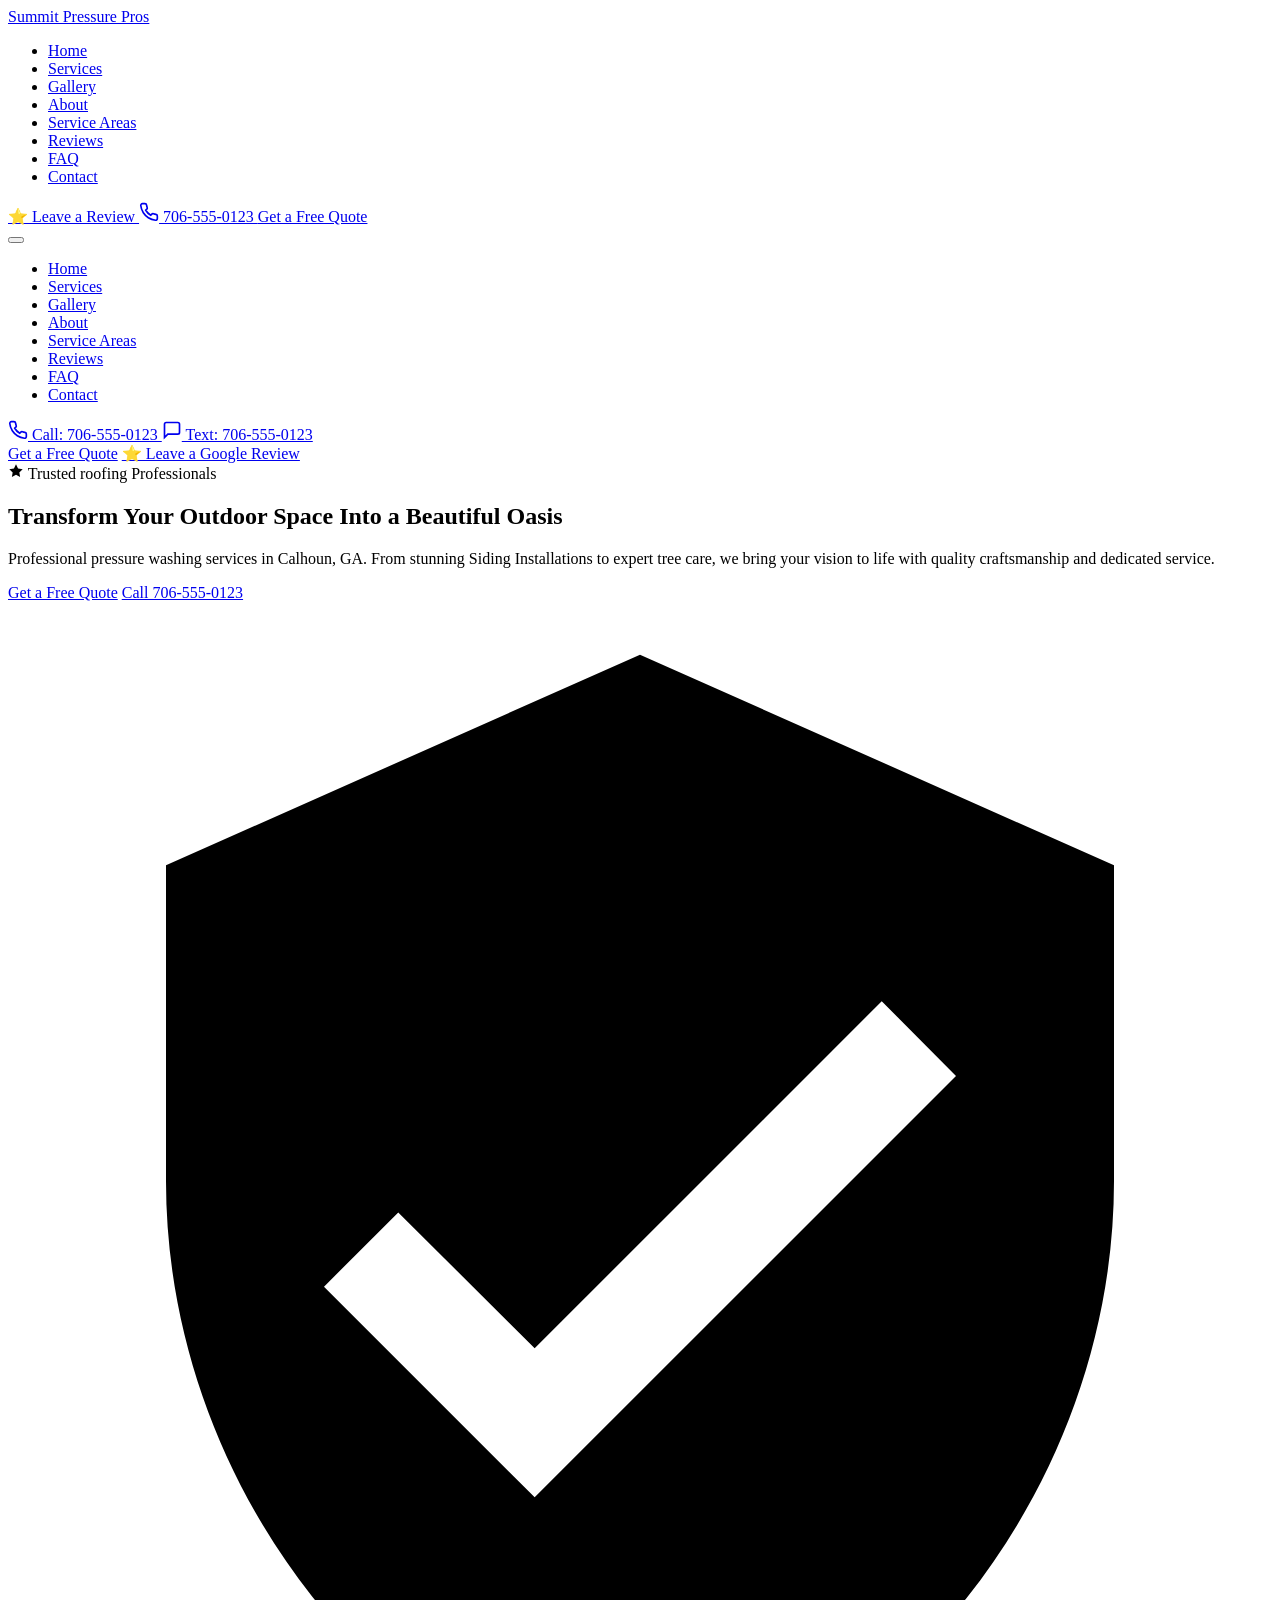
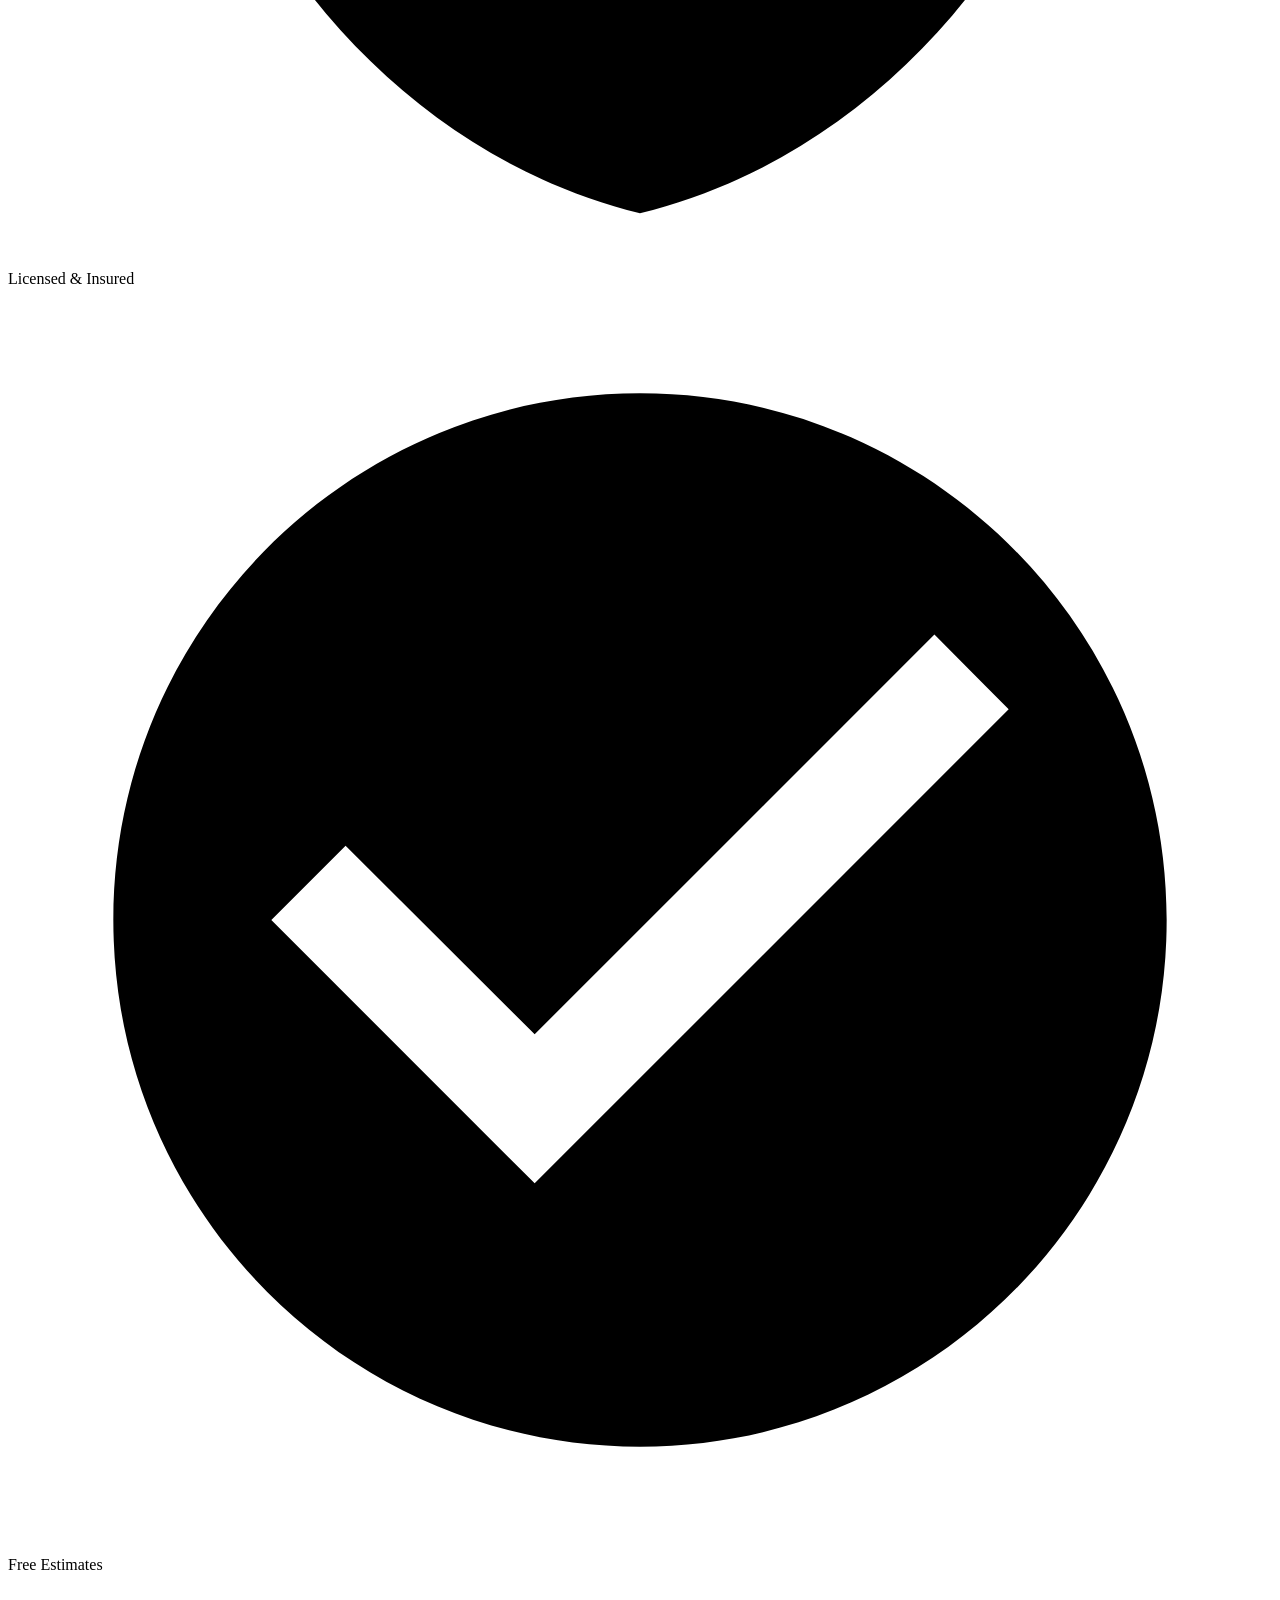
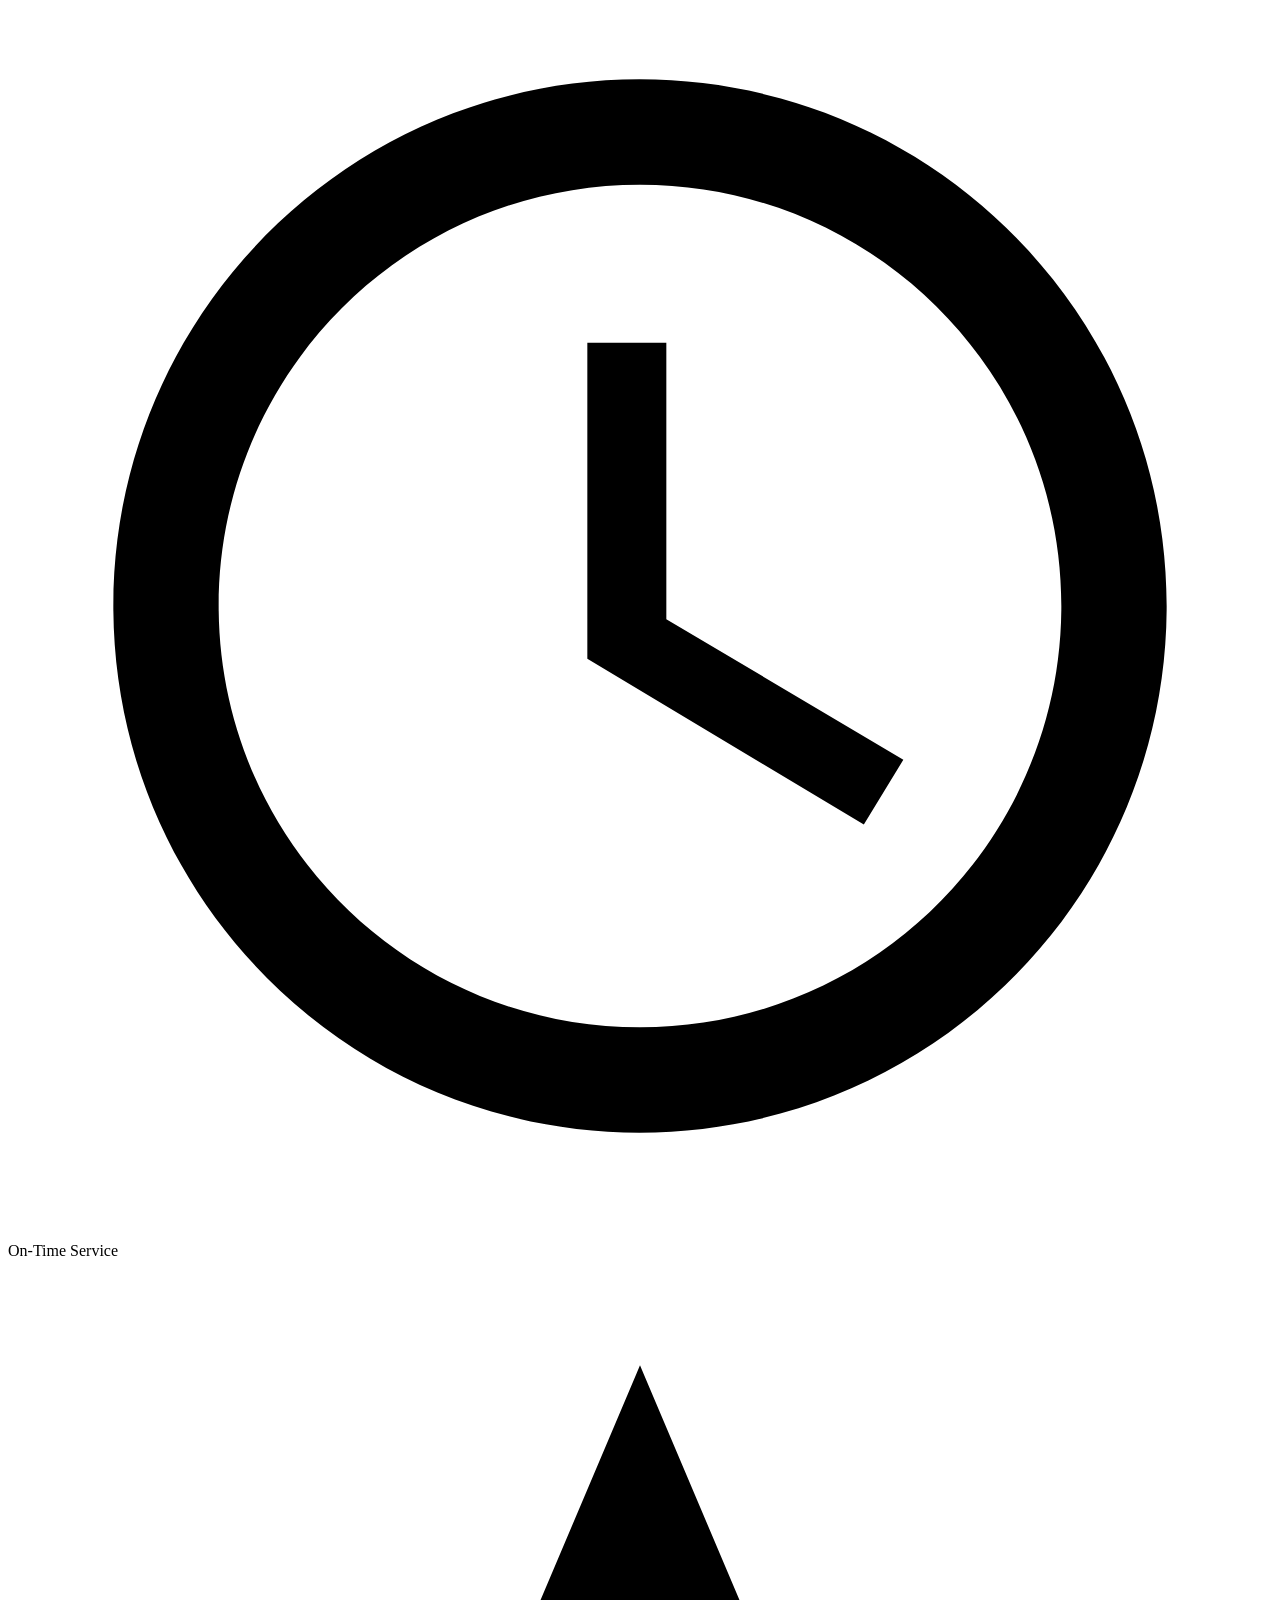
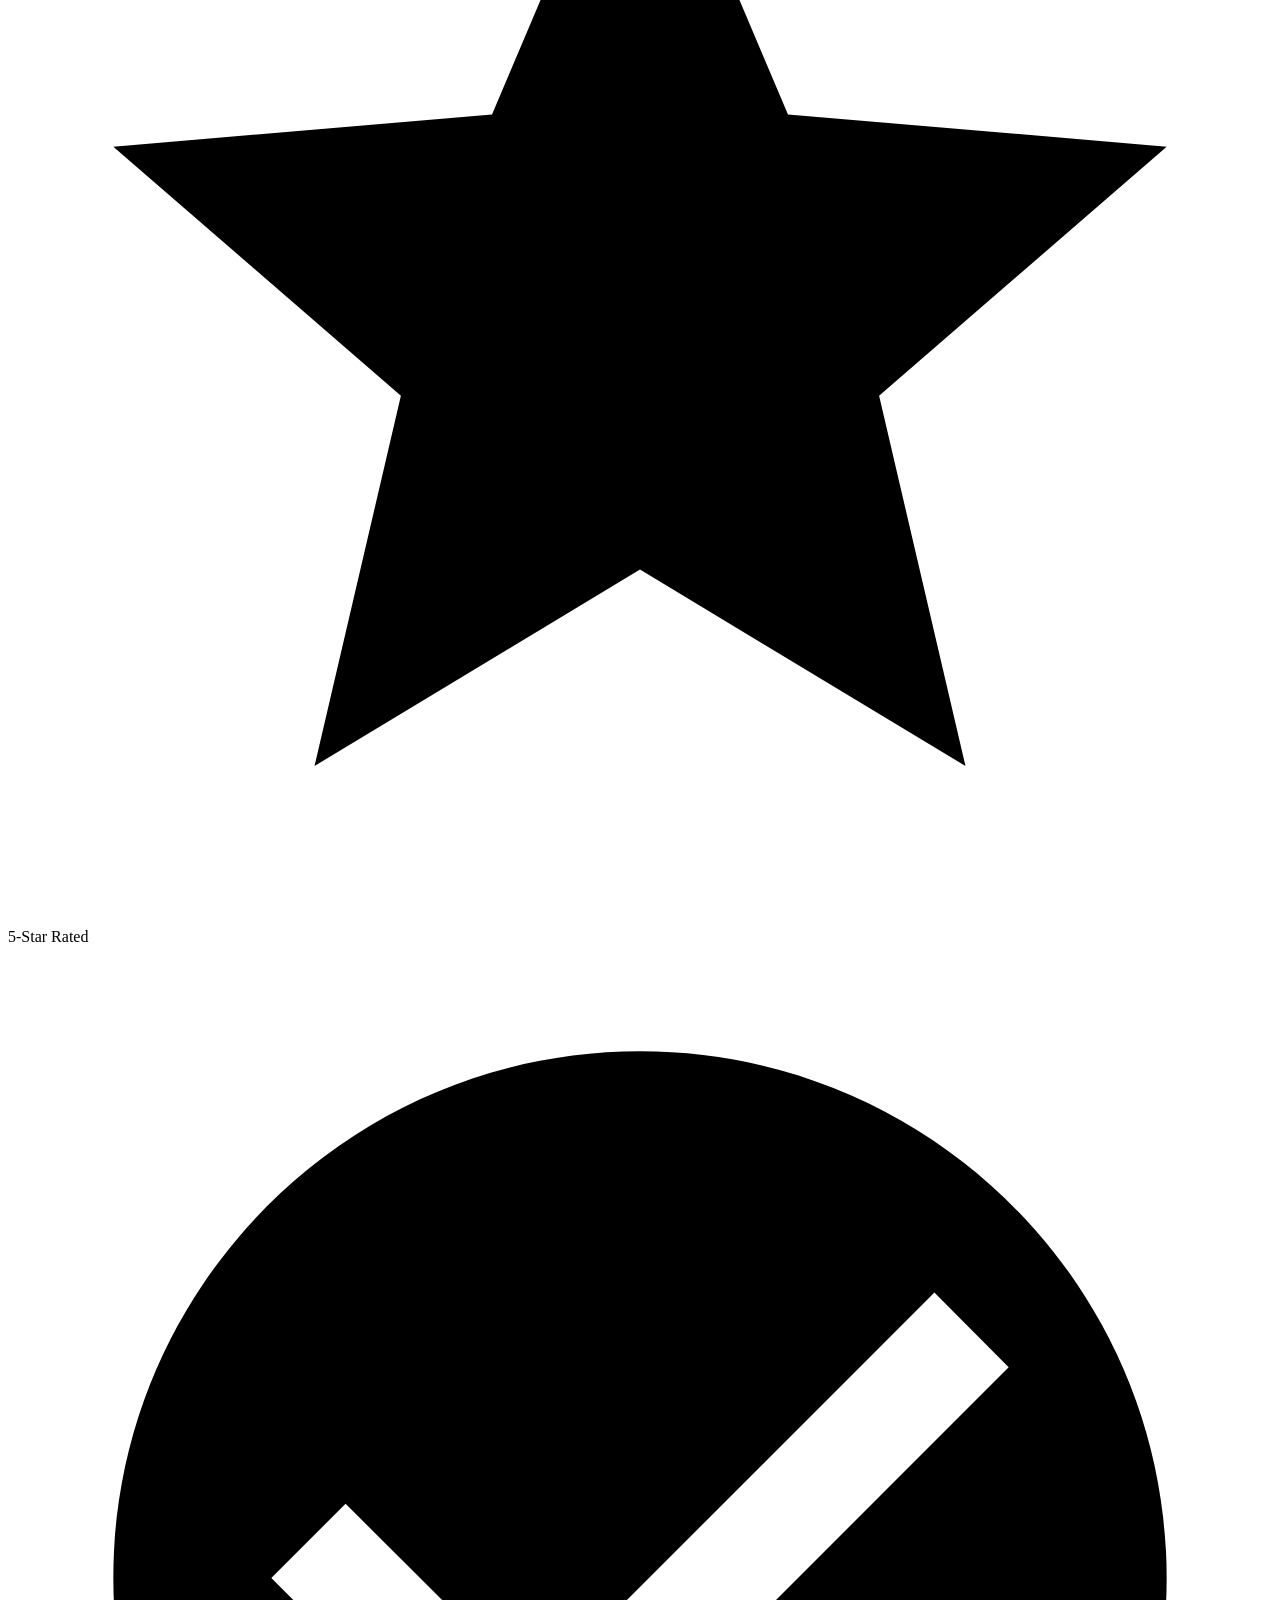
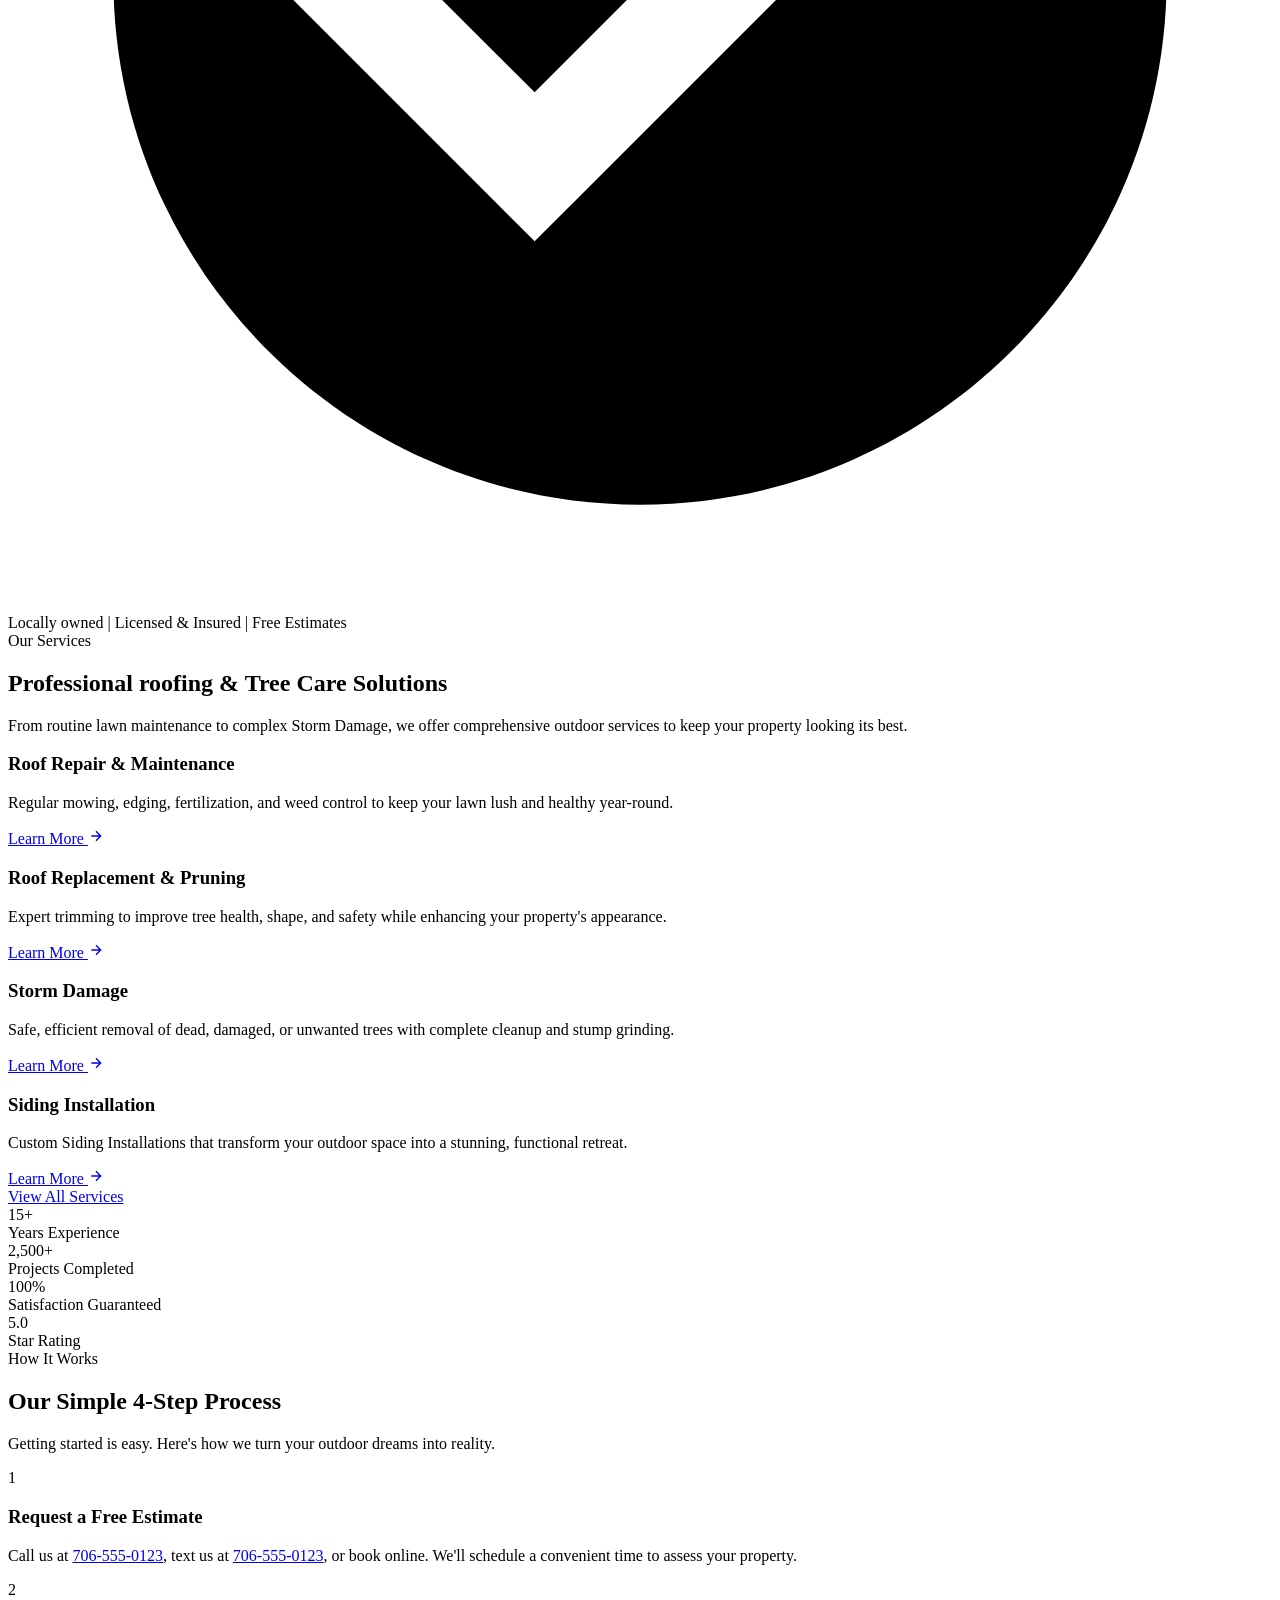
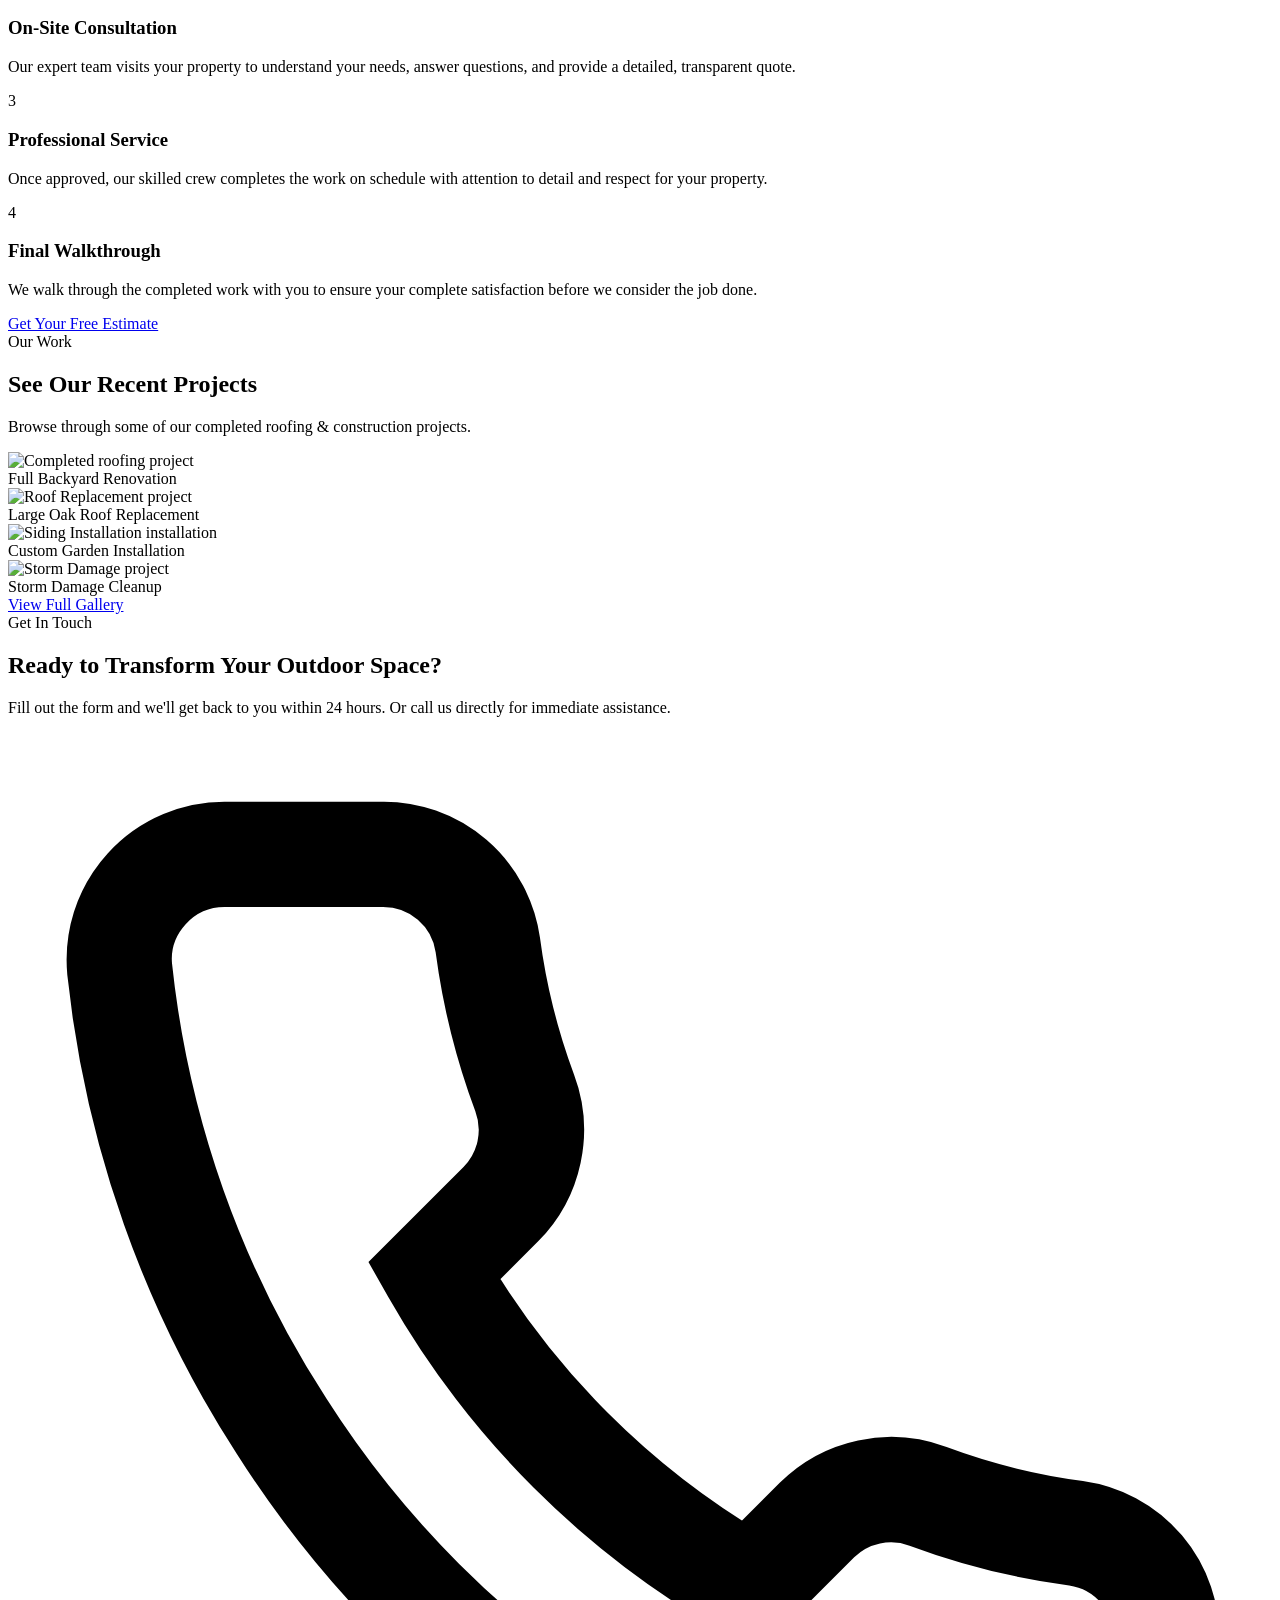
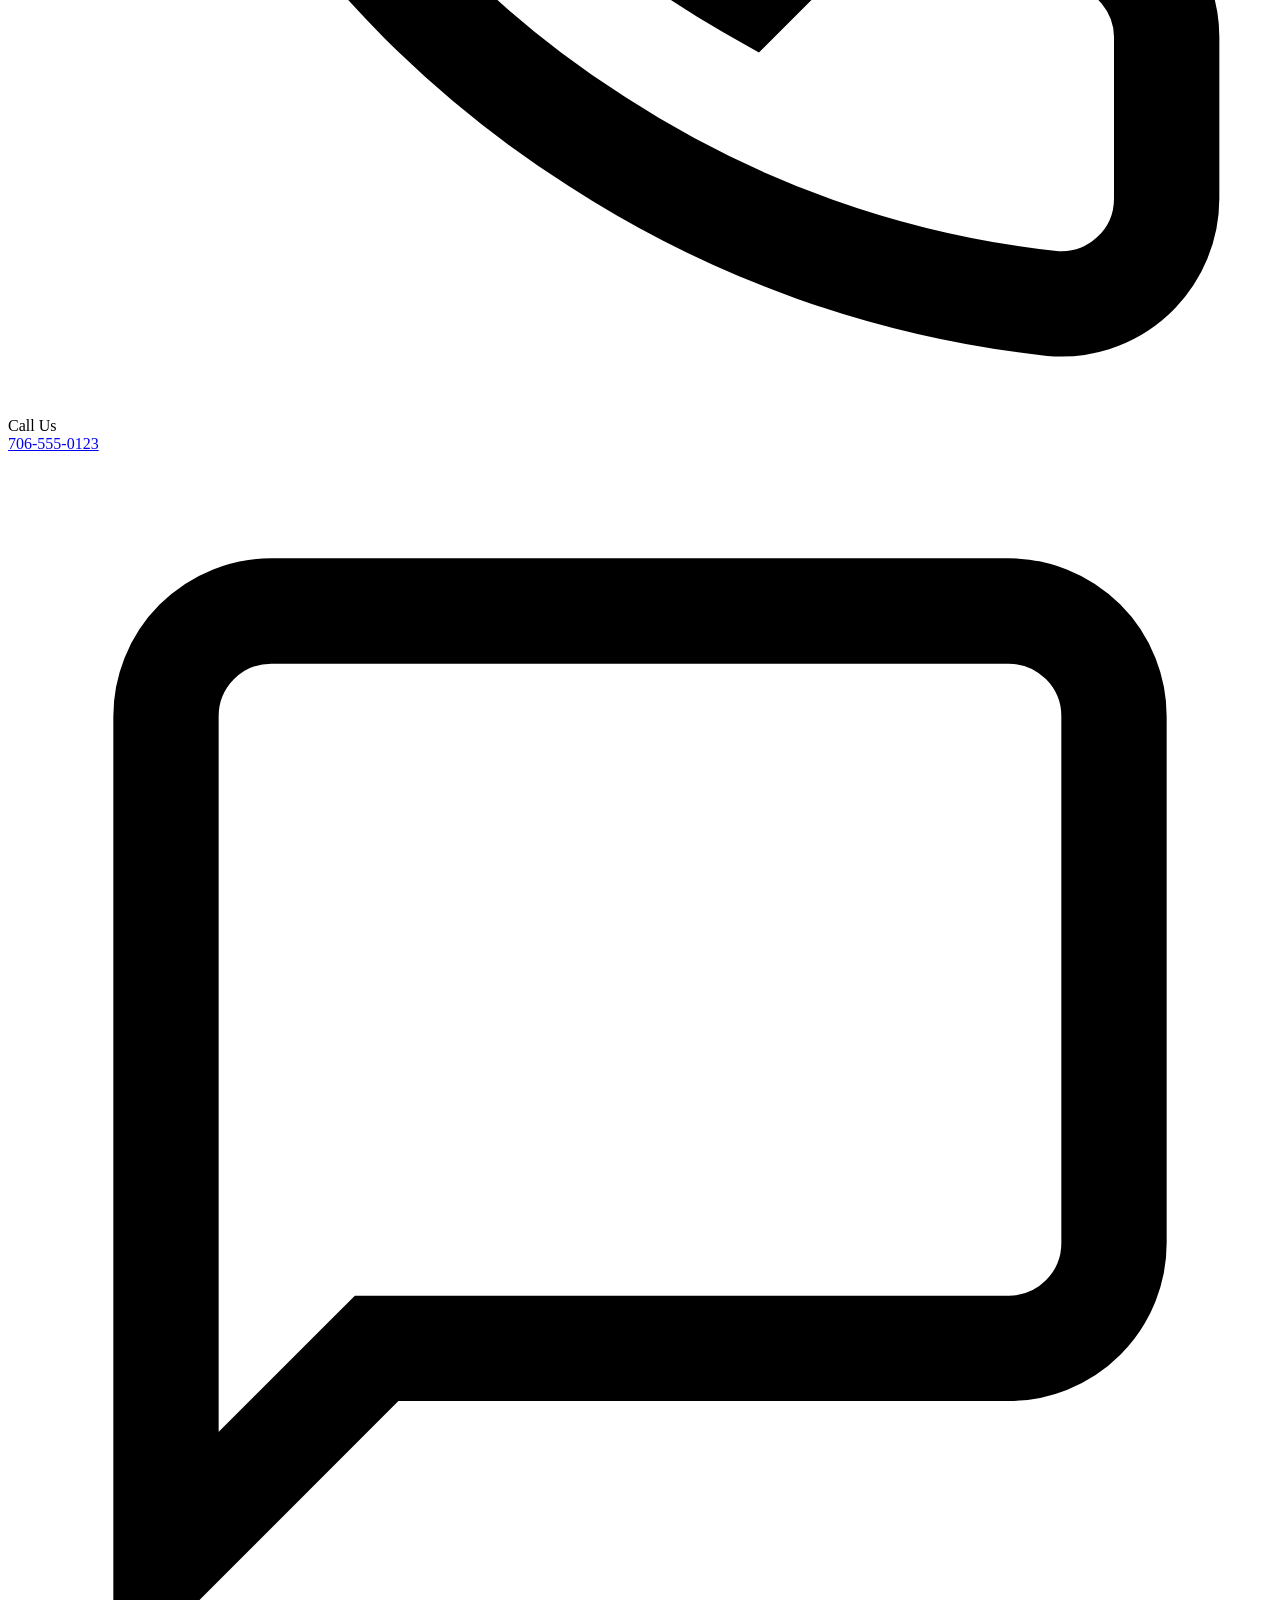
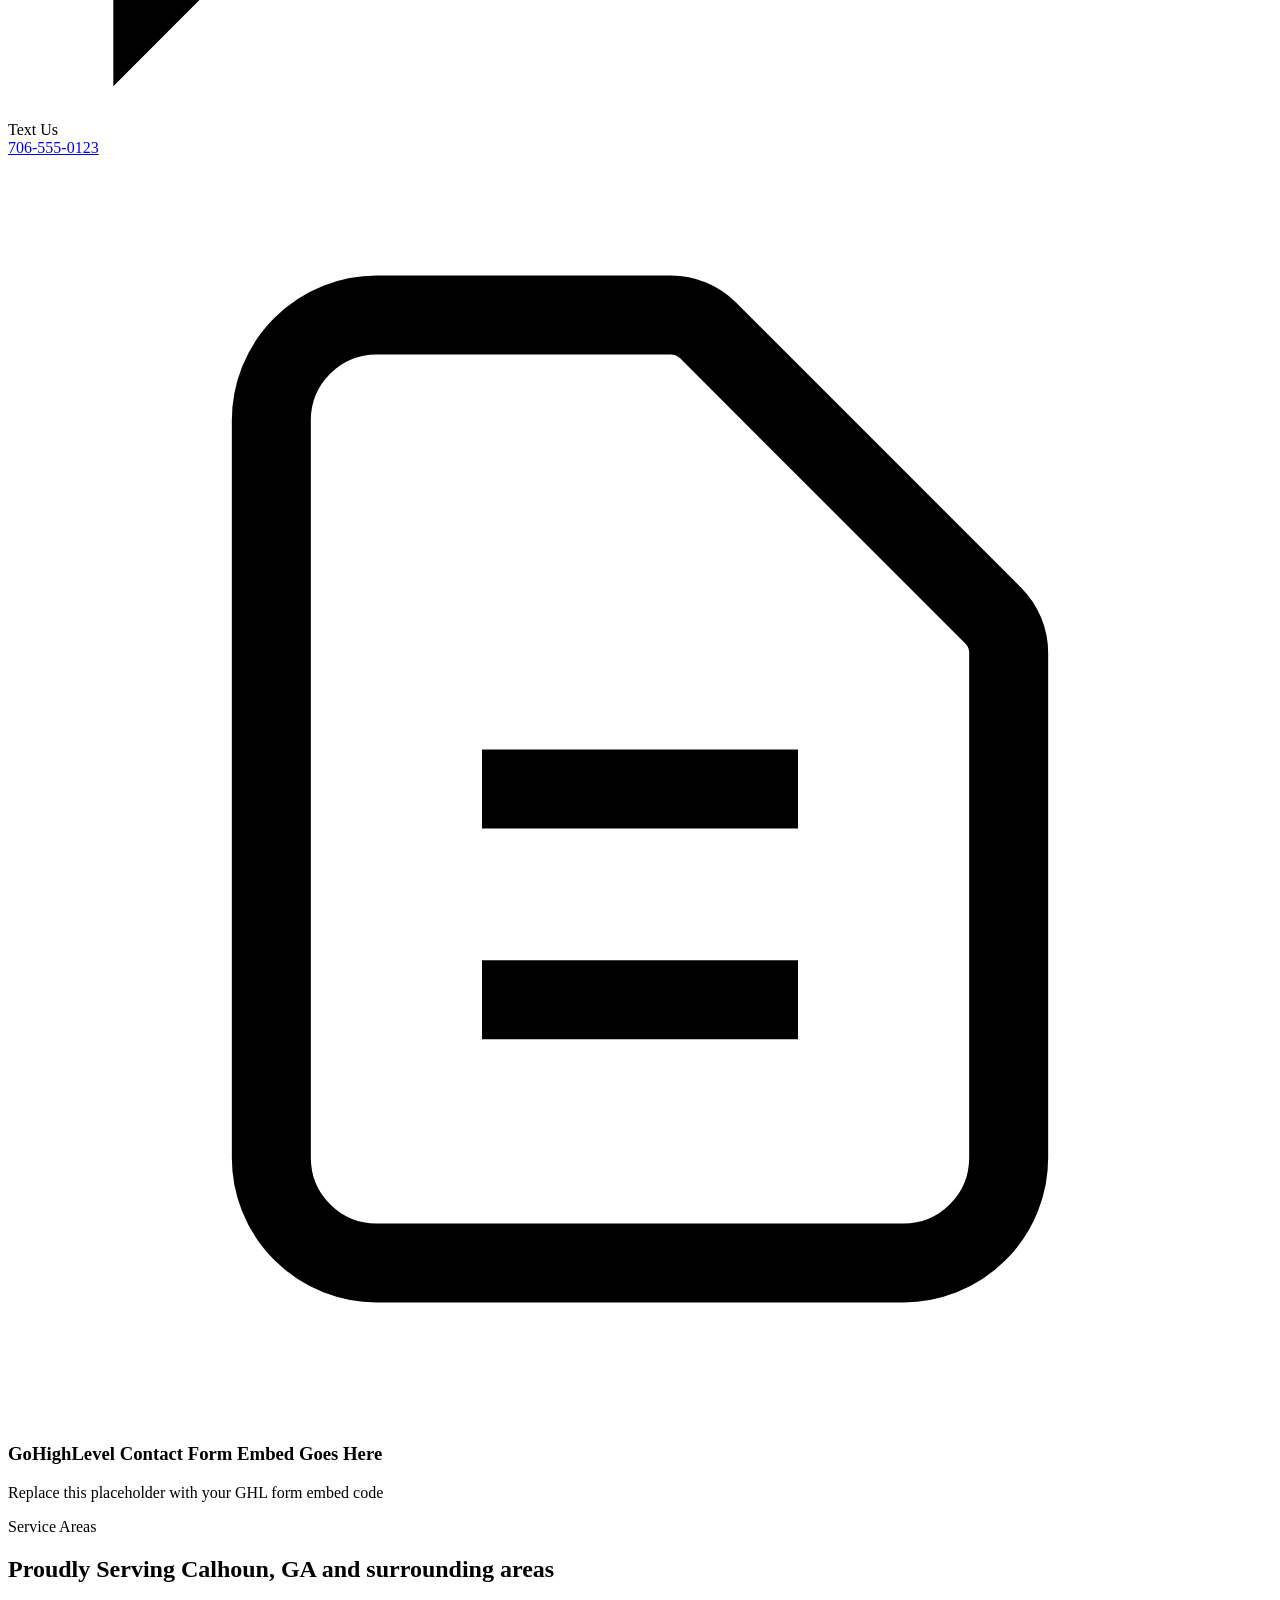
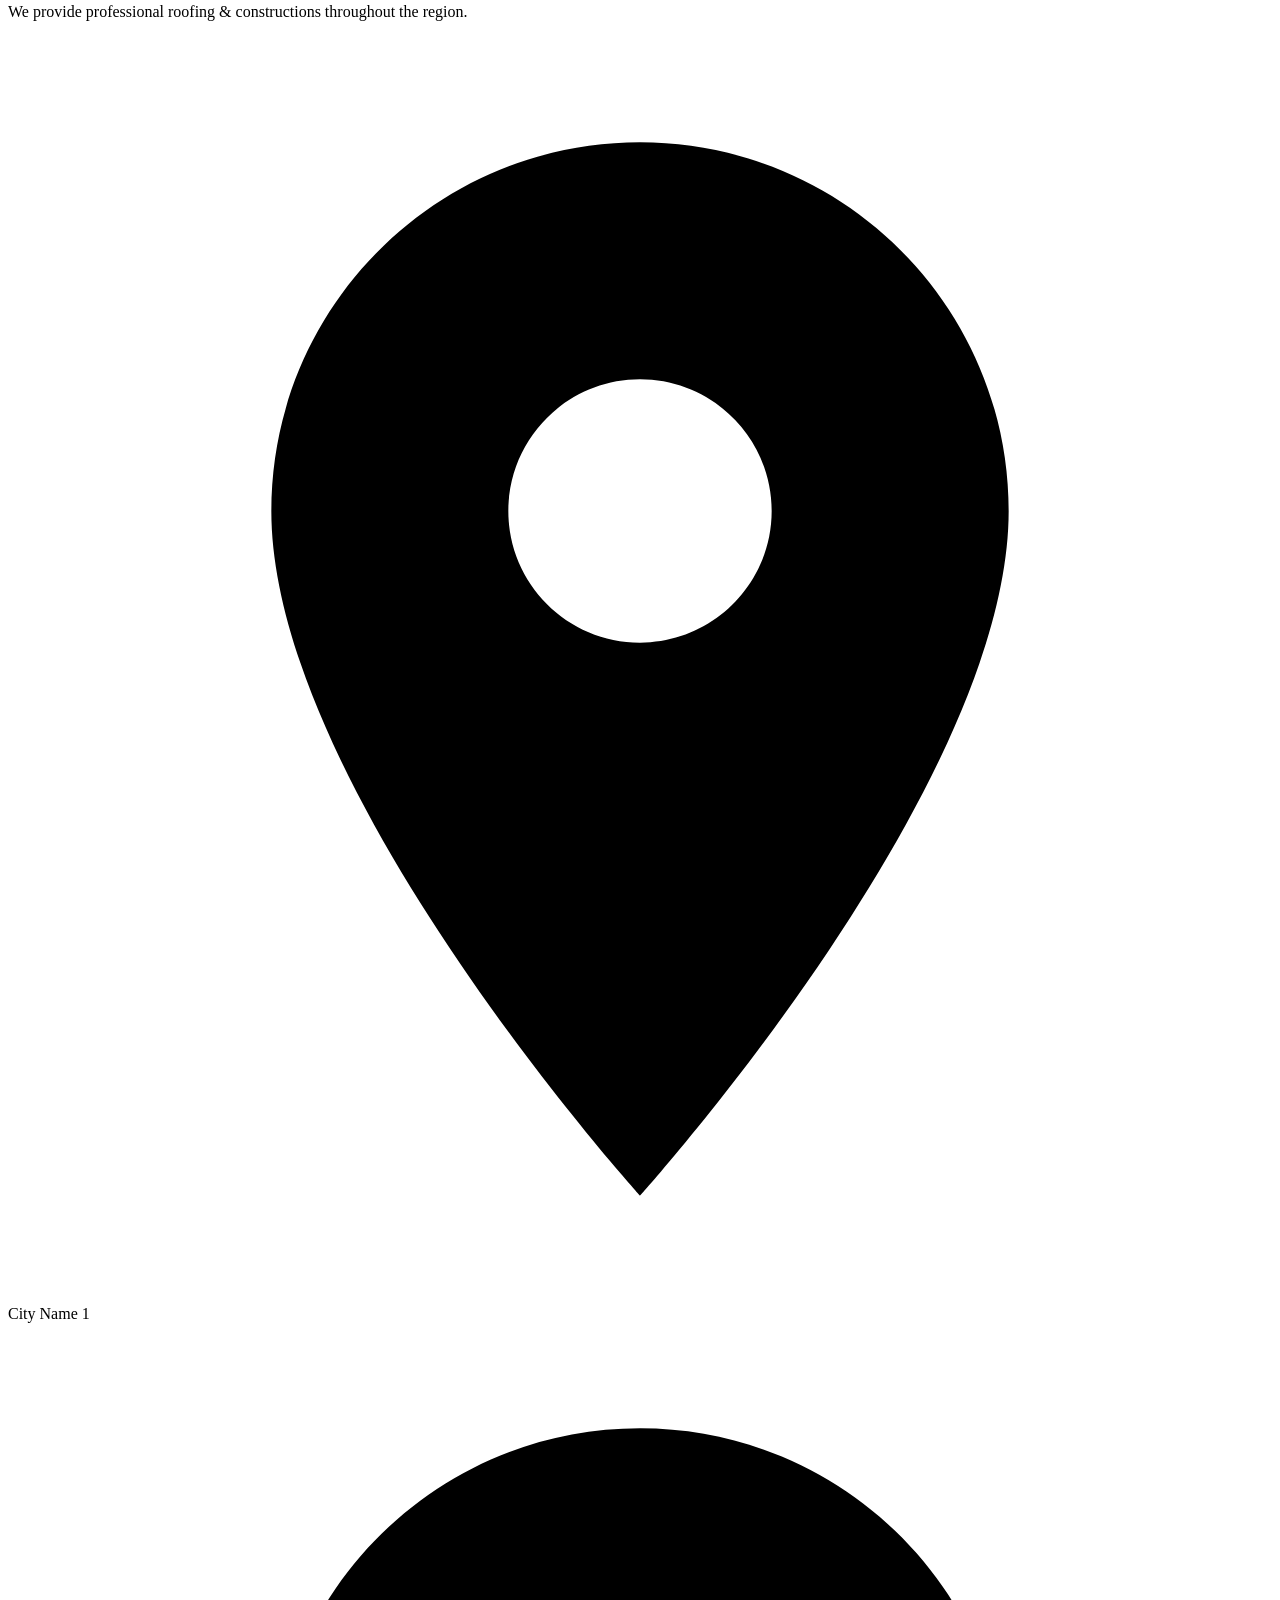
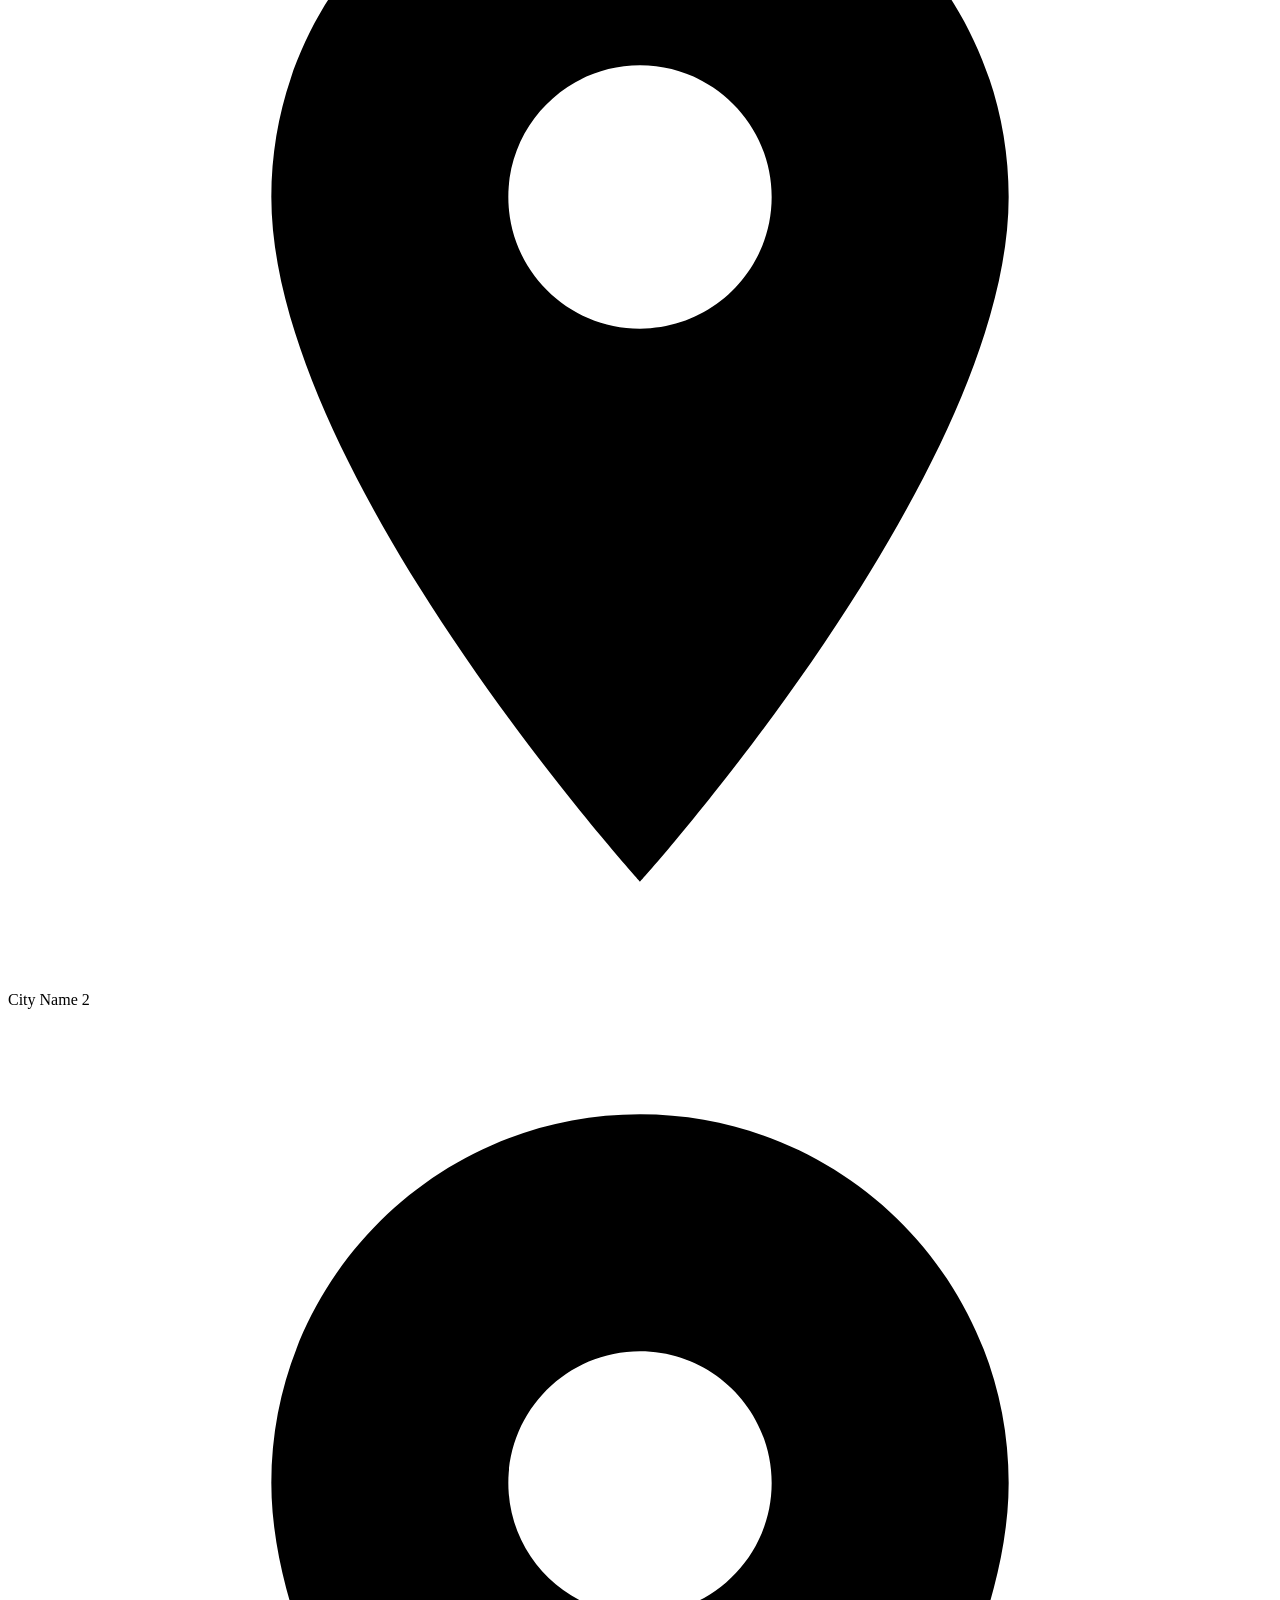
==== index.html @ 6bf0d8e9 "Add index.html" ====
<!DOCTYPE html>
<html lang="en">
<head>
  <meta charset="UTF-8">
  <meta name="viewport" content="width=device-width, initial-scale=1.0">
  <meta name="description" content="Summit Pressure Pros - Professional roofing & constructions in Calhoun, GA and surrounding areas. Professional pressure washing services in Calhoun, GA. Call 706-555-0123 for a free estimate.">
  <meta name="keywords" content="pressure washing Calhoun GA, pressure washing near me, best pressure washing Calhoun">
  <meta name="robots" content="index, follow">
  
  <!-- Open Graph -->
  <meta property="og:title" content="Summit Pressure Pros | Professional Roofing & Constructions">
  <meta property="og:description" content="Professional pressure washing services in Calhoun, GA. Trusted roofing and tree care experts serving Calhoun, GA and surrounding areas.">
  <meta property="og:type" content="website">
  <meta property="og:url" content="https://forge-dev-studio.github.io/demo-summit-pressure-pros">
  <meta property="og:image" content="https://forge-dev-studio.github.io/demo-summit-pressure-pros/assets/images/og-image.jpg">
  
  <!-- Favicon -->
  <link rel="icon" type="image/x-icon" href="assets/images/favicon.ico">
  
  <!-- Fonts -->
  <link rel="preconnect" href="https://fonts.googleapis.com">
  <link rel="preconnect" href="https://fonts.gstatic.com" crossorigin>
  <link href="https://fonts.googleapis.com/css2?family=Inter:wght@400;500;600;700&family=Outfit:wght@600;700;800&display=swap" rel="stylesheet">
  
  <!-- Styles -->
  <link rel="stylesheet" href="assets/css/styles.css">
  
  <title>Summit Pressure Pros | Professional Roofing & Constructions in Calhoun, GA and surrounding areas</title>
  
  <!-- JSON-LD Schema -->
  <script type="application/ld+json">
  {
    "@context": "https://schema.org",
    "@type": "LocalBusiness",
    "name": "Summit Pressure Pros",
    "image": "https://forge-dev-studio.github.io/demo-summit-pressure-pros/assets/images/logo.png",
    "description": "Professional pressure washing services in Calhoun, GA",
    "address": {
      "@type": "PostalAddress",
      "streetAddress": "Downtown Calhoun, GA",
      "addressLocality": "Calhoun",
      "addressRegion": "GA",
      "postalCode": "",
      "addressCountry": "US"
    },
    "telephone": "706-555-0123",
    "email": "corey@forge-dev-studio.com",
    "url": "https://forge-dev-studio.github.io/demo-summit-pressure-pros",
    "openingHours": "Mon-Sat: 7:00 AM - 6:00 PM",
    "priceRange": "$$",
    "areaServed": "Calhoun, GA and surrounding areas",
    "sameAs": [
      "#",
      "#"
    ]
  }
  </script>
</head>
<body>
  <!-- Header -->
  <header class="header" role="banner">
    <div class="container">
      <div class="header__inner">
        <a href="index.html" class="header__logo" aria-label="Summit Pressure Pros - Home">
          <span>Summit Pressure Pros</span>
        </a>
        
        <nav class="nav" role="navigation" aria-label="Main navigation">
          <ul class="nav__list">
            <li><a href="index.html" class="nav__link active">Home</a></li>
            <li><a href="services/index.html" class="nav__link">Services</a></li>
            <li><a href="gallery.html" class="nav__link">Gallery</a></li>
            <li><a href="about.html" class="nav__link">About</a></li>
            <li><a href="service-areas.html" class="nav__link">Service Areas</a></li>
            <li><a href="reviews.html" class="nav__link">Reviews</a></li>
            <li><a href="faq.html" class="nav__link">FAQ</a></li>
            <li><a href="contact.html" class="nav__link">Contact</a></li>
          </ul>
        </nav>
        
        <div class="header__actions">
          <a href="#" class="header__review-link" target="_blank" rel="noopener">
            ⭐ Leave a Review
          </a>
          <a href="tel:706-555-0123" class="header__phone">
            <svg width="20" height="20" viewBox="0 0 24 24" fill="none" stroke="currentColor" stroke-width="2">
              <path d="M22 16.92v3a2 2 0 0 1-2.18 2 19.79 19.79 0 0 1-8.63-3.07 19.5 19.5 0 0 1-6-6 19.79 19.79 0 0 1-3.07-8.67A2 2 0 0 1 4.11 2h3a2 2 0 0 1 2 1.72 12.84 12.84 0 0 0 .7 2.81 2 2 0 0 1-.45 2.11L8.09 9.91a16 16 0 0 0 6 6l1.27-1.27a2 2 0 0 1 2.11-.45 12.84 12.84 0 0 0 2.81.7A2 2 0 0 1 22 16.92z"/>
            </svg>
            706-555-0123
          </a>
          <a href="booking.html" class="btn btn--primary btn--sm">Get a Free Quote</a>
        </div>
        
        <button class="menu-toggle" aria-label="Toggle menu" aria-expanded="false">
          <span class="menu-toggle__bar"></span>
          <span class="menu-toggle__bar"></span>
          <span class="menu-toggle__bar"></span>
        </button>
      </div>
    </div>
  </header>
  
  <!-- Mobile Navigation -->
  <nav class="mobile-nav" role="navigation" aria-label="Mobile navigation" aria-hidden="true">
    <ul class="mobile-nav__list">
      <li><a href="index.html" class="mobile-nav__link active">Home</a></li>
      <li><a href="services/index.html" class="mobile-nav__link">Services</a></li>
      <li><a href="gallery.html" class="mobile-nav__link">Gallery</a></li>
      <li><a href="about.html" class="mobile-nav__link">About</a></li>
      <li><a href="service-areas.html" class="mobile-nav__link">Service Areas</a></li>
      <li><a href="reviews.html" class="mobile-nav__link">Reviews</a></li>
      <li><a href="faq.html" class="mobile-nav__link">FAQ</a></li>
      <li><a href="contact.html" class="mobile-nav__link">Contact</a></li>
    </ul>
    <div class="mobile-nav__cta">
      <div class="mobile-nav__contact">
        <a href="tel:706-555-0123" class="mobile-nav__phone">
          <svg width="20" height="20" viewBox="0 0 24 24" fill="none" stroke="currentColor" stroke-width="2">
            <path d="M22 16.92v3a2 2 0 0 1-2.18 2 19.79 19.79 0 0 1-8.63-3.07 19.5 19.5 0 0 1-6-6 19.79 19.79 0 0 1-3.07-8.67A2 2 0 0 1 4.11 2h3a2 2 0 0 1 2 1.72 12.84 12.84 0 0 0 .7 2.81 2 2 0 0 1-.45 2.11L8.09 9.91a16 16 0 0 0 6 6l1.27-1.27a2 2 0 0 1 2.11-.45 12.84 12.84 0 0 0 2.81.7A2 2 0 0 1 22 16.92z"/>
          </svg>
          Call: 706-555-0123
        </a>
        <a href="sms:706-555-0123" class="mobile-nav__text">
          <svg width="20" height="20" viewBox="0 0 24 24" fill="none" stroke="currentColor" stroke-width="2">
            <path d="M21 15a2 2 0 0 1-2 2H7l-4 4V5a2 2 0 0 1 2-2h14a2 2 0 0 1 2 2z"/>
          </svg>
          Text: 706-555-0123
        </a>
      </div>
      <a href="booking.html" class="btn btn--primary btn--full">Get a Free Quote</a>
      <a href="#" class="btn btn--accent btn--full mt-4" target="_blank" rel="noopener">⭐ Leave a Google Review</a>
    </div>
  </nav>

  <main>
    <!-- Hero Section -->
    <section class="hero">
      <div class="container">
        <div class="hero__content">
          <div class="hero__badge">
            <svg width="16" height="16" viewBox="0 0 24 24" fill="currentColor">
              <path d="M12 2L15.09 8.26L22 9.27L17 14.14L18.18 21.02L12 17.77L5.82 21.02L7 14.14L2 9.27L8.91 8.26L12 2Z"/>
            </svg>
            Trusted roofing Professionals
          </div>
          <h1 class="hero__title">Transform Your Outdoor Space Into a Beautiful Oasis</h1>
          <p class="hero__subtitle">Professional pressure washing services in Calhoun, GA. From stunning Siding Installations to expert tree care, we bring your vision to life with quality craftsmanship and dedicated service.</p>
          
          <div class="hero__cta">
            <a href="booking.html" class="btn btn--accent btn--lg">Get a Free Quote</a>
            <a href="tel:706-555-0123" class="btn btn--outline btn--lg">Call 706-555-0123</a>
          </div>
          
          <div class="hero__trust">
            <div class="hero__trust-item">
              <svg class="hero__trust-icon" viewBox="0 0 24 24" fill="currentColor">
                <path d="M12 1L3 5v6c0 5.55 3.84 10.74 9 12 5.16-1.26 9-6.45 9-12V5l-9-4zm-2 16l-4-4 1.41-1.41L10 14.17l6.59-6.59L18 9l-8 8z"/>
              </svg>
              Licensed & Insured
            </div>
            <div class="hero__trust-item">
              <svg class="hero__trust-icon" viewBox="0 0 24 24" fill="currentColor">
                <path d="M12 2C6.48 2 2 6.48 2 12s4.48 10 10 10 10-4.48 10-10S17.52 2 12 2zm-2 15l-5-5 1.41-1.41L10 14.17l7.59-7.59L19 8l-9 9z"/>
              </svg>
              Free Estimates
            </div>
            <div class="hero__trust-item">
              <svg class="hero__trust-icon" viewBox="0 0 24 24" fill="currentColor">
                <path d="M11.99 2C6.47 2 2 6.48 2 12s4.47 10 9.99 10C17.52 22 22 17.52 22 12S17.52 2 11.99 2zM12 20c-4.42 0-8-3.58-8-8s3.58-8 8-8 8 3.58 8 8-3.58 8-8 8zm.5-13H11v6l5.25 3.15.75-1.23-4.5-2.67z"/>
              </svg>
              On-Time Service
            </div>
            <div class="hero__trust-item">
              <svg class="hero__trust-icon" viewBox="0 0 24 24" fill="currentColor">
                <path d="M12 17.27L18.18 21l-1.64-7.03L22 9.24l-7.19-.61L12 2 9.19 8.63 2 9.24l5.46 4.73L5.82 21z"/>
              </svg>
              5-Star Rated
            </div>
          </div>
        </div>
      </div>
    </section>

    <!-- Trust Bar -->
    <section class="trust-bar">
      <div class="container">
        <div class="trust-bar__inner">
          <div class="trust-item">
            <svg class="trust-item__icon" viewBox="0 0 24 24" fill="currentColor">
              <path d="M12 2C6.48 2 2 6.48 2 12s4.48 10 10 10 10-4.48 10-10S17.52 2 12 2zm-2 15l-5-5 1.41-1.41L10 14.17l7.59-7.59L19 8l-9 9z"/>
            </svg>
            Locally owned | Licensed & Insured | Free Estimates
          </div>
        </div>
      </div>
    </section>

    <!-- Services Section -->
    <section class="section" id="services">
      <div class="container">
        <div class="section-header">
          <span class="section-header__label">Our Services</span>
          <h2 class="section-header__title">Professional roofing & Tree Care Solutions</h2>
          <p class="section-header__text">From routine lawn maintenance to complex Storm Damage, we offer comprehensive outdoor services to keep your property looking its best.</p>
        </div>
        
        <div class="grid grid--4">
          <!-- Service 1: Roof Repair -->
          <article class="card service-card">
            <div class="service-card__image" style="background-image: url('assets/images/placeholder-roof-repair.jpg');" role="img" aria-label="Professional Roof Repair service"></div>
            <div class="service-card__content">
              <h3 class="card__title">Roof Repair & Maintenance</h3>
              <p class="card__text">Regular mowing, edging, fertilization, and weed control to keep your lawn lush and healthy year-round.</p>
              <a href="services/roof-repair.html" class="card__link">
                Learn More
                <svg width="16" height="16" viewBox="0 0 24 24" fill="none" stroke="currentColor" stroke-width="2">
                  <path d="M5 12h14M12 5l7 7-7 7"/>
                </svg>
              </a>
            </div>
          </article>
          
          <!-- Service 2: Roof Replacement -->
          <article class="card service-card">
            <div class="service-card__image" style="background-image: url('assets/images/placeholder-roof-replacement.jpg');" role="img" aria-label="Expert Roof Replacement service"></div>
            <div class="service-card__content">
              <h3 class="card__title">Roof Replacement & Pruning</h3>
              <p class="card__text">Expert trimming to improve tree health, shape, and safety while enhancing your property's appearance.</p>
              <a href="services/roof-replacement.html" class="card__link">
                Learn More
                <svg width="16" height="16" viewBox="0 0 24 24" fill="none" stroke="currentColor" stroke-width="2">
                  <path d="M5 12h14M12 5l7 7-7 7"/>
                </svg>
              </a>
            </div>
          </article>
          
          <!-- Service 3: Storm Damage -->
          <article class="card service-card">
            <div class="service-card__image" style="background-image: url('assets/images/placeholder-storm-damage.jpg');" role="img" aria-label="Safe Storm Damage service"></div>
            <div class="service-card__content">
              <h3 class="card__title">Storm Damage</h3>
              <p class="card__text">Safe, efficient removal of dead, damaged, or unwanted trees with complete cleanup and stump grinding.</p>
              <a href="services/storm-damage.html" class="card__link">
                Learn More
                <svg width="16" height="16" viewBox="0 0 24 24" fill="none" stroke="currentColor" stroke-width="2">
                  <path d="M5 12h14M12 5l7 7-7 7"/>
                </svg>
              </a>
            </div>
          </article>
          
          <!-- Service 4: Siding Installation -->
          <article class="card service-card">
            <div class="service-card__image" style="background-image: url('assets/images/placeholder-siding-installation.jpg');" role="img" aria-label="Custom Siding Installation"></div>
            <div class="service-card__content">
              <h3 class="card__title">Siding Installation</h3>
              <p class="card__text">Custom Siding Installations that transform your outdoor space into a stunning, functional retreat.</p>
              <a href="services/siding-installation.html" class="card__link">
                Learn More
                <svg width="16" height="16" viewBox="0 0 24 24" fill="none" stroke="currentColor" stroke-width="2">
                  <path d="M5 12h14M12 5l7 7-7 7"/>
                </svg>
              </a>
            </div>
          </article>
        </div>
        
        <div class="text-center mt-8">
          <a href="services/index.html" class="btn btn--secondary">View All Services</a>
        </div>
      </div>
    </section>

    <!-- Stats Section -->
    <section class="section section--primary">
      <div class="container">
        <div class="stats">
          <div class="stat">
            <div class="stat__number">15+</div>
            <div class="stat__label">Years Experience</div>
          </div>
          <div class="stat">
            <div class="stat__number">2,500+</div>
            <div class="stat__label">Projects Completed</div>
          </div>
          <div class="stat">
            <div class="stat__number">100%</div>
            <div class="stat__label">Satisfaction Guaranteed</div>
          </div>
          <div class="stat">
            <div class="stat__number">5.0</div>
            <div class="stat__label">Star Rating</div>
          </div>
        </div>
      </div>
    </section>

    <!-- Process Section -->
    <section class="section section--light">
      <div class="container">
        <div class="section-header">
          <span class="section-header__label">How It Works</span>
          <h2 class="section-header__title">Our Simple 4-Step Process</h2>
          <p class="section-header__text">Getting started is easy. Here's how we turn your outdoor dreams into reality.</p>
        </div>
        
        <div class="process-steps">
          <div class="process-step">
            <div class="process-step__number">1</div>
            <div class="process-step__content">
              <h3 class="process-step__title">Request a Free Estimate</h3>
              <p class="process-step__text">Call us at <a href="tel:706-555-0123">706-555-0123</a>, text us at <a href="sms:706-555-0123">706-555-0123</a>, or book online. We'll schedule a convenient time to assess your property.</p>
            </div>
          </div>
          <div class="process-step">
            <div class="process-step__number">2</div>
            <div class="process-step__content">
              <h3 class="process-step__title">On-Site Consultation</h3>
              <p class="process-step__text">Our expert team visits your property to understand your needs, answer questions, and provide a detailed, transparent quote.</p>
            </div>
          </div>
          <div class="process-step">
            <div class="process-step__number">3</div>
            <div class="process-step__content">
              <h3 class="process-step__title">Professional Service</h3>
              <p class="process-step__text">Once approved, our skilled crew completes the work on schedule with attention to detail and respect for your property.</p>
            </div>
          </div>
          <div class="process-step">
            <div class="process-step__number">4</div>
            <div class="process-step__content">
              <h3 class="process-step__title">Final Walkthrough</h3>
              <p class="process-step__text">We walk through the completed work with you to ensure your complete satisfaction before we consider the job done.</p>
            </div>
          </div>
        </div>
        
        <div class="text-center mt-8">
          <a href="booking.html" class="btn btn--primary btn--lg">Get Your Free Estimate</a>
        </div>
      </div>
    </section>

    <!-- Gallery Preview -->
    <section class="section">
      <div class="container">
        <div class="section-header">
          <span class="section-header__label">Our Work</span>
          <h2 class="section-header__title">See Our Recent Projects</h2>
          <p class="section-header__text">Browse through some of our completed roofing & construction projects.</p>
        </div>
        
        <div class="gallery-grid">
          <div class="gallery-item">
            <img src="assets/images/placeholder-gallery-1.jpg" alt="Completed roofing project" class="gallery-item__image" loading="lazy">
            <div class="gallery-item__overlay">
              <span class="gallery-item__caption">Full Backyard Renovation</span>
            </div>
          </div>
          <div class="gallery-item">
            <img src="assets/images/placeholder-gallery-2.jpg" alt="Roof Replacement project" class="gallery-item__image" loading="lazy">
            <div class="gallery-item__overlay">
              <span class="gallery-item__caption">Large Oak Roof Replacement</span>
            </div>
          </div>
          <div class="gallery-item">
            <img src="assets/images/placeholder-gallery-3.jpg" alt="Siding Installation installation" class="gallery-item__image" loading="lazy">
            <div class="gallery-item__overlay">
              <span class="gallery-item__caption">Custom Garden Installation</span>
            </div>
          </div>
          <div class="gallery-item">
            <img src="assets/images/placeholder-gallery-4.jpg" alt="Storm Damage project" class="gallery-item__image" loading="lazy">
            <div class="gallery-item__overlay">
              <span class="gallery-item__caption">Storm Damage Cleanup</span>
            </div>
          </div>
        </div>
        
        <div class="text-center mt-8">
          <a href="gallery.html" class="btn btn--secondary">View Full Gallery</a>
        </div>
      </div>
    </section>

    <!-- Contact Form Section -->
    <section class="section section--dark" id="contact">
      <div class="container">
        <div class="grid grid--2" style="align-items: center;">
          <div>
            <div class="section-header section-header--left section-header--light">
              <span class="section-header__label">Get In Touch</span>
              <h2 class="section-header__title">Ready to Transform Your Outdoor Space?</h2>
              <p class="section-header__text">Fill out the form and we'll get back to you within 24 hours. Or call us directly for immediate assistance.</p>
            </div>
            
            <div class="contact-info" style="margin-top: 2rem;">
              <div class="contact-info__item">
                <div class="contact-info__icon">
                  <svg viewBox="0 0 24 24" fill="none" stroke="currentColor" stroke-width="2">
                    <path d="M22 16.92v3a2 2 0 0 1-2.18 2 19.79 19.79 0 0 1-8.63-3.07 19.5 19.5 0 0 1-6-6 19.79 19.79 0 0 1-3.07-8.67A2 2 0 0 1 4.11 2h3a2 2 0 0 1 2 1.72 12.84 12.84 0 0 0 .7 2.81 2 2 0 0 1-.45 2.11L8.09 9.91a16 16 0 0 0 6 6l1.27-1.27a2 2 0 0 1 2.11-.45 12.84 12.84 0 0 0 2.81.7A2 2 0 0 1 22 16.92z"/>
                  </svg>
                </div>
                <div>
                  <div class="contact-info__label">Call Us</div>
                  <a href="tel:706-555-0123" class="contact-info__value contact-info__link">706-555-0123</a>
                </div>
              </div>
              <div class="contact-info__item">
                <div class="contact-info__icon">
                  <svg viewBox="0 0 24 24" fill="none" stroke="currentColor" stroke-width="2">
                    <path d="M21 15a2 2 0 0 1-2 2H7l-4 4V5a2 2 0 0 1 2-2h14a2 2 0 0 1 2 2z"/>
                  </svg>
                </div>
                <div>
                  <div class="contact-info__label">Text Us</div>
                  <a href="sms:706-555-0123" class="contact-info__value contact-info__link">706-555-0123</a>
                </div>
              </div>
            </div>
          </div>
          
          <div>
            <!-- CONTACT_FORM_EMBED -->
            <div class="ghl-embed-placeholder">
              <svg class="ghl-embed-placeholder__icon" viewBox="0 0 24 24" fill="none" stroke="currentColor" stroke-width="1.5">
                <path d="M9 12h6m-6 4h6m2 5H7a2 2 0 01-2-2V5a2 2 0 012-2h5.586a1 1 0 01.707.293l5.414 5.414a1 1 0 01.293.707V19a2 2 0 01-2 2z"/>
              </svg>
              <h3 class="ghl-embed-placeholder__title">GoHighLevel Contact Form Embed Goes Here</h3>
              <p class="ghl-embed-placeholder__text">Replace this placeholder with your GHL form embed code</p>
            </div>
            <!-- END CONTACT_FORM_EMBED -->
          </div>
        </div>
      </div>
    </section>

    <!-- Service Areas Section -->
    <section class="section">
      <div class="container">
        <div class="section-header">
          <span class="section-header__label">Service Areas</span>
          <h2 class="section-header__title">Proudly Serving Calhoun, GA and surrounding areas</h2>
          <p class="section-header__text">We provide professional roofing & constructions throughout the region.</p>
        </div>
        
        <div class="service-areas-grid">
          <div class="service-area-item">
            <svg class="service-area-item__icon" viewBox="0 0 24 24" fill="currentColor">
              <path d="M12 2C8.13 2 5 5.13 5 9c0 5.25 7 13 7 13s7-7.75 7-13c0-3.87-3.13-7-7-7zm0 9.5c-1.38 0-2.5-1.12-2.5-2.5s1.12-2.5 2.5-2.5 2.5 1.12 2.5 2.5-1.12 2.5-2.5 2.5z"/>
            </svg>
            City Name 1
          </div>
          <div class="service-area-item">
            <svg class="service-area-item__icon" viewBox="0 0 24 24" fill="currentColor">
              <path d="M12 2C8.13 2 5 5.13 5 9c0 5.25 7 13 7 13s7-7.75 7-13c0-3.87-3.13-7-7-7zm0 9.5c-1.38 0-2.5-1.12-2.5-2.5s1.12-2.5 2.5-2.5 2.5 1.12 2.5 2.5-1.12 2.5-2.5 2.5z"/>
            </svg>
            City Name 2
          </div>
          <div class="service-area-item">
            <svg class="service-area-item__icon" viewBox="0 0 24 24" fill="currentColor">
              <path d="M12 2C8.13 2 5 5.13 5 9c0 5.25 7 13 7 13s7-7.75 7-13c0-3.87-3.13-7-7-7zm0 9.5c-1.38 0-2.5-1.12-2.5-2.5s1.12-2.5 2.5-2.5 2.5 1.12 2.5 2.5-1.12 2.5-2.5 2.5z"/>
            </svg>
            City Name 3
          </div>
          <div class="service-area-item">
            <svg class="service-area-item__icon" viewBox="0 0 24 24" fill="currentColor">
              <path d="M12 2C8.13 2 5 5.13 5 9c0 5.25 7 13 7 13s7-7.75 7-13c0-3.87-3.13-7-7-7zm0 9.5c-1.38 0-2.5-1.12-2.5-2.5s1.12-2.5 2.5-2.5 2.5 1.12 2.5 2.5-1.12 2.5-2.5 2.5z"/>
            </svg>
            City Name 4
          </div>
          <div class="service-area-item">
            <svg class="service-area-item__icon" viewBox="0 0 24 24" fill="currentColor">
              <path d="M12 2C8.13 2 5 5.13 5 9c0 5.25 7 13 7 13s7-7.75 7-13c0-3.87-3.13-7-7-7zm0 9.5c-1.38 0-2.5-1.12-2.5-2.5s1.12-2.5 2.5-2.5 2.5 1.12 2.5 2.5-1.12 2.5-2.5 2.5z"/>
            </svg>
            City Name 5
          </div>
          <div class="service-area-item">
            <svg class="service-area-item__icon" viewBox="0 0 24 24" fill="currentColor">
              <path d="M12 2C8.13 2 5 5.13 5 9c0 5.25 7 13 7 13s7-7.75 7-13c0-3.87-3.13-7-7-7zm0 9.5c-1.38 0-2.5-1.12-2.5-2.5s1.12-2.5 2.5-2.5 2.5 1.12 2.5 2.5-1.12 2.5-2.5 2.5z"/>
            </svg>
            City Name 6
          </div>
          <div class="service-area-item">
            <svg class="service-area-item__icon" viewBox="0 0 24 24" fill="currentColor">
              <path d="M12 2C8.13 2 5 5.13 5 9c0 5.25 7 13 7 13s7-7.75 7-13c0-3.87-3.13-7-7-7zm0 9.5c-1.38 0-2.5-1.12-2.5-2.5s1.12-2.5 2.5-2.5 2.5 1.12 2.5 2.5-1.12 2.5-2.5 2.5z"/>
            </svg>
            City Name 7
          </div>
          <div class="service-area-item">
            <svg class="service-area-item__icon" viewBox="0 0 24 24" fill="currentColor">
              <path d="M12 2C8.13 2 5 5.13 5 9c0 5.25 7 13 7 13s7-7.75 7-13c0-3.87-3.13-7-7-7zm0 9.5c-1.38 0-2.5-1.12-2.5-2.5s1.12-2.5 2.5-2.5 2.5 1.12 2.5 2.5-1.12 2.5-2.5 2.5z"/>
            </svg>
            City Name 8
          </div>
        </div>
        
        <div class="text-center mt-8">
          <a href="service-areas.html" class="btn btn--secondary">View All Service Areas</a>
        </div>
      </div>
    </section>

    <!-- FAQ Preview Section -->
    <section class="section section--light">
      <div class="container">
        <div class="section-header">
          <span class="section-header__label">FAQ</span>
          <h2 class="section-header__title">Frequently Asked Questions</h2>
          <p class="section-header__text">Find answers to common questions about our services.</p>
        </div>
        
        <div class="faq-list" style="max-width: 800px; margin: 0 auto;">
          <div class="faq-item">
            <button class="faq-item__question" aria-expanded="false">
              How do I get a free estimate?
              <svg class="faq-item__icon" viewBox="0 0 24 24" fill="none" stroke="currentColor" stroke-width="2">
                <path d="M6 9l6 6 6-6"/>
              </svg>
            </button>
            <div class="faq-item__answer">
              <div class="faq-item__answer-inner">
                <p>Getting a free estimate is easy! You can call us at <a href="tel:706-555-0123">706-555-0123</a>, text us at <a href="sms:706-555-0123">706-555-0123</a>, or use our online booking form. We'll schedule a convenient time to visit your property and provide a detailed quote.</p>
              </div>
            </div>
          </div>
          
          <div class="faq-item">
            <button class="faq-item__question" aria-expanded="false">
              Are you licensed and insured?
              <svg class="faq-item__icon" viewBox="0 0 24 24" fill="none" stroke="currentColor" stroke-width="2">
                <path d="M6 9l6 6 6-6"/>
              </svg>
            </button>
            <div class="faq-item__answer">
              <div class="faq-item__answer-inner">
                <p>Yes, we are fully licensed and insured. We carry comprehensive liability insurance and workers' compensation coverage to protect both our team and your property.</p>
              </div>
            </div>
          </div>
          
          <div class="faq-item">
            <button class="faq-item__question" aria-expanded="false">
              What areas do you serve?
              <svg class="faq-item__icon" viewBox="0 0 24 24" fill="none" stroke="currentColor" stroke-width="2">
                <path d="M6 9l6 6 6-6"/>
              </svg>
            </button>
            <div class="faq-item__answer">
              <div class="faq-item__answer-inner">
                <p>We proudly serve Calhoun, GA and surrounding areas and surrounding communities. Visit our <a href="service-areas.html">service areas page</a> for a complete list of locations we serve.</p>
              </div>
            </div>
          </div>
        </div>
        
        <div class="text-center mt-8">
          <a href="faq.html" class="btn btn--secondary">View All FAQs</a>
        </div>
      </div>
    </section>

    <!-- Final CTA Section -->
    <section class="section section--primary">
      <div class="container text-center">
        <h2 style="color: var(--color-white); margin-bottom: var(--space-4);">Ready to Get Started?</h2>
        <p style="color: rgba(255,255,255,0.9); font-size: var(--text-lg); max-width: 600px; margin: 0 auto var(--space-8);">Contact us today for a free, no-obligation estimate. We're here to help you create the outdoor space of your dreams.</p>
        <div class="btn-group" style="justify-content: center;">
          <a href="booking.html" class="btn btn--accent btn--lg">Get a Free Quote</a>
          <a href="tel:706-555-0123" class="btn btn--outline btn--lg">Call 706-555-0123</a>
        </div>
      </div>
    </section>
  </main>

  <!-- Footer -->
  <footer class="footer" role="contentinfo">
    <div class="container">
      <div class="footer__grid">
        <div class="footer__brand">
          <div class="footer__logo">Summit Pressure Pros</div>
          <p class="footer__text">Professional roofing & constructions you can trust. Serving Calhoun, GA and surrounding areas with quality workmanship and exceptional customer service.</p>
          <div class="footer__social">
            <a href="#" class="footer__social-link" aria-label="Facebook">
              <svg width="20" height="20" viewBox="0 0 24 24" fill="currentColor">
                <path d="M18 2h-3a5 5 0 0 0-5 5v3H7v4h3v8h4v-8h3l1-4h-4V7a1 1 0 0 1 1-1h3z"/>
              </svg>
            </a>
            <a href="#" class="footer__social-link" aria-label="Instagram">
              <svg width="20" height="20" viewBox="0 0 24 24" fill="currentColor">
                <rect x="2" y="2" width="20" height="20" rx="5" ry="5" fill="none" stroke="currentColor" stroke-width="2"/>
                <circle cx="12" cy="12" r="4" fill="none" stroke="currentColor" stroke-width="2"/>
                <circle cx="17.5" cy="6.5" r="1.5"/>
              </svg>
            </a>
          </div>
        </div>
        
        <div>
          <h4 class="footer__column-title">Quick Links</h4>
          <ul class="footer__links">
            <li><a href="index.html" class="footer__link">Home</a></li>
            <li><a href="services/index.html" class="footer__link">Services</a></li>
            <li><a href="gallery.html" class="footer__link">Gallery</a></li>
            <li><a href="about.html" class="footer__link">About Us</a></li>
            <li><a href="contact.html" class="footer__link">Contact</a></li>
          </ul>
        </div>
        
        <div>
          <h4 class="footer__column-title">Services</h4>
          <ul class="footer__links">
            <li><a href="services/roof-repair.html" class="footer__link">Roof Repair</a></li>
            <li><a href="services/roof-replacement.html" class="footer__link">Roof Replacement</a></li>
            <li><a href="services/storm-damage.html" class="footer__link">Storm Damage</a></li>
            <li><a href="services/siding-installation.html" class="footer__link">Siding Installation</a></li>
          </ul>
        </div>
        
        <div>
          <h4 class="footer__column-title">Contact Us</h4>
          <div class="footer__contact-item">
            <svg class="footer__contact-icon" viewBox="0 0 24 24" fill="none" stroke="currentColor" stroke-width="2">
              <path d="M22 16.92v3a2 2 0 0 1-2.18 2 19.79 19.79 0 0 1-8.63-3.07 19.5 19.5 0 0 1-6-6 19.79 19.79 0 0 1-3.07-8.67A2 2 0 0 1 4.11 2h3a2 2 0 0 1 2 1.72 12.84 12.84 0 0 0 .7 2.81 2 2 0 0 1-.45 2.11L8.09 9.91a16 16 0 0 0 6 6l1.27-1.27a2 2 0 0 1 2.11-.45 12.84 12.84 0 0 0 2.81.7A2 2 0 0 1 22 16.92z"/>
            </svg>
            <a href="tel:706-555-0123">706-555-0123</a>
          </div>
          <div class="footer__contact-item">
            <svg class="footer__contact-icon" viewBox="0 0 24 24" fill="none" stroke="currentColor" stroke-width="2">
              <path d="M4 4h16c1.1 0 2 .9 2 2v12c0 1.1-.9 2-2 2H4c-1.1 0-2-.9-2-2V6c0-1.1.9-2 2-2z"/>
              <polyline points="22,6 12,13 2,6"/>
            </svg>
            <a href="mailto:corey@forge-dev-studio.com">corey@forge-dev-studio.com</a>
          </div>
          <div class="footer__contact-item">
            <svg class="footer__contact-icon" viewBox="0 0 24 24" fill="none" stroke="currentColor" stroke-width="2">
              <circle cx="12" cy="12" r="10"/>
              <polyline points="12 6 12 12 16 14"/>
            </svg>
            Mon-Sat: 7:00 AM - 6:00 PM
          </div>
          <a href="#" class="footer__review-btn" target="_blank" rel="noopener">
            ⭐ Leave a Google Review
          </a>
        </div>
      </div>
      
      <div class="footer__bottom">
        <p class="footer__copyright">&copy; <span data-year></span> Summit Pressure Pros. All rights reserved.</p>
        <div class="footer__legal">
          <a href="privacy.html" class="footer__legal-link">Privacy Policy</a>
          <a href="service-areas.html" class="footer__legal-link">Service Areas</a>
        </div>
      </div>
    </div>
  </footer>

  <!-- Sticky Mobile CTA Bar -->
  <div class="mobile-cta-bar">
    <a href="tel:706-555-0123" class="mobile-cta-bar__btn mobile-cta-bar__btn--call">
      <svg class="mobile-cta-bar__icon" viewBox="0 0 24 24" fill="none" stroke="currentColor" stroke-width="2">
        <path d="M22 16.92v3a2 2 0 0 1-2.18 2 19.79 19.79 0 0 1-8.63-3.07 19.5 19.5 0 0 1-6-6 19.79 19.79 0 0 1-3.07-8.67A2 2 0 0 1 4.11 2h3a2 2 0 0 1 2 1.72 12.84 12.84 0 0 0 .7 2.81 2 2 0 0 1-.45 2.11L8.09 9.91a16 16 0 0 0 6 6l1.27-1.27a2 2 0 0 1 2.11-.45 12.84 12.84 0 0 0 2.81.7A2 2 0 0 1 22 16.92z"/>
      </svg>
      Call
    </a>
    <a href="sms:706-555-0123" class="mobile-cta-bar__btn mobile-cta-bar__btn--text">
      <svg class="mobile-cta-bar__icon" viewBox="0 0 24 24" fill="none" stroke="currentColor" stroke-width="2">
        <path d="M21 15a2 2 0 0 1-2 2H7l-4 4V5a2 2 0 0 1 2-2h14a2 2 0 0 1 2 2z"/>
      </svg>
      Text
    </a>
    <a href="booking.html" class="mobile-cta-bar__btn mobile-cta-bar__btn--book">
      <svg class="mobile-cta-bar__icon" viewBox="0 0 24 24" fill="none" stroke="currentColor" stroke-width="2">
        <rect x="3" y="4" width="18" height="18" rx="2" ry="2"/>
        <line x1="16" y1="2" x2="16" y2="6"/>
        <line x1="8" y1="2" x2="8" y2="6"/>
        <line x1="3" y1="10" x2="21" y2="10"/>
      </svg>
      Book
    </a>
  </div>

  <!-- Optional: GoHighLevel Chat Widget -->
  <!-- CHAT_WIDGET_SCRIPT -->
  <!-- Optional GoHighLevel Chat Widget Loads Here -->
  <!-- END CHAT_WIDGET_SCRIPT -->

  <script src="assets/js/main.js"></script>
</body>
</html>
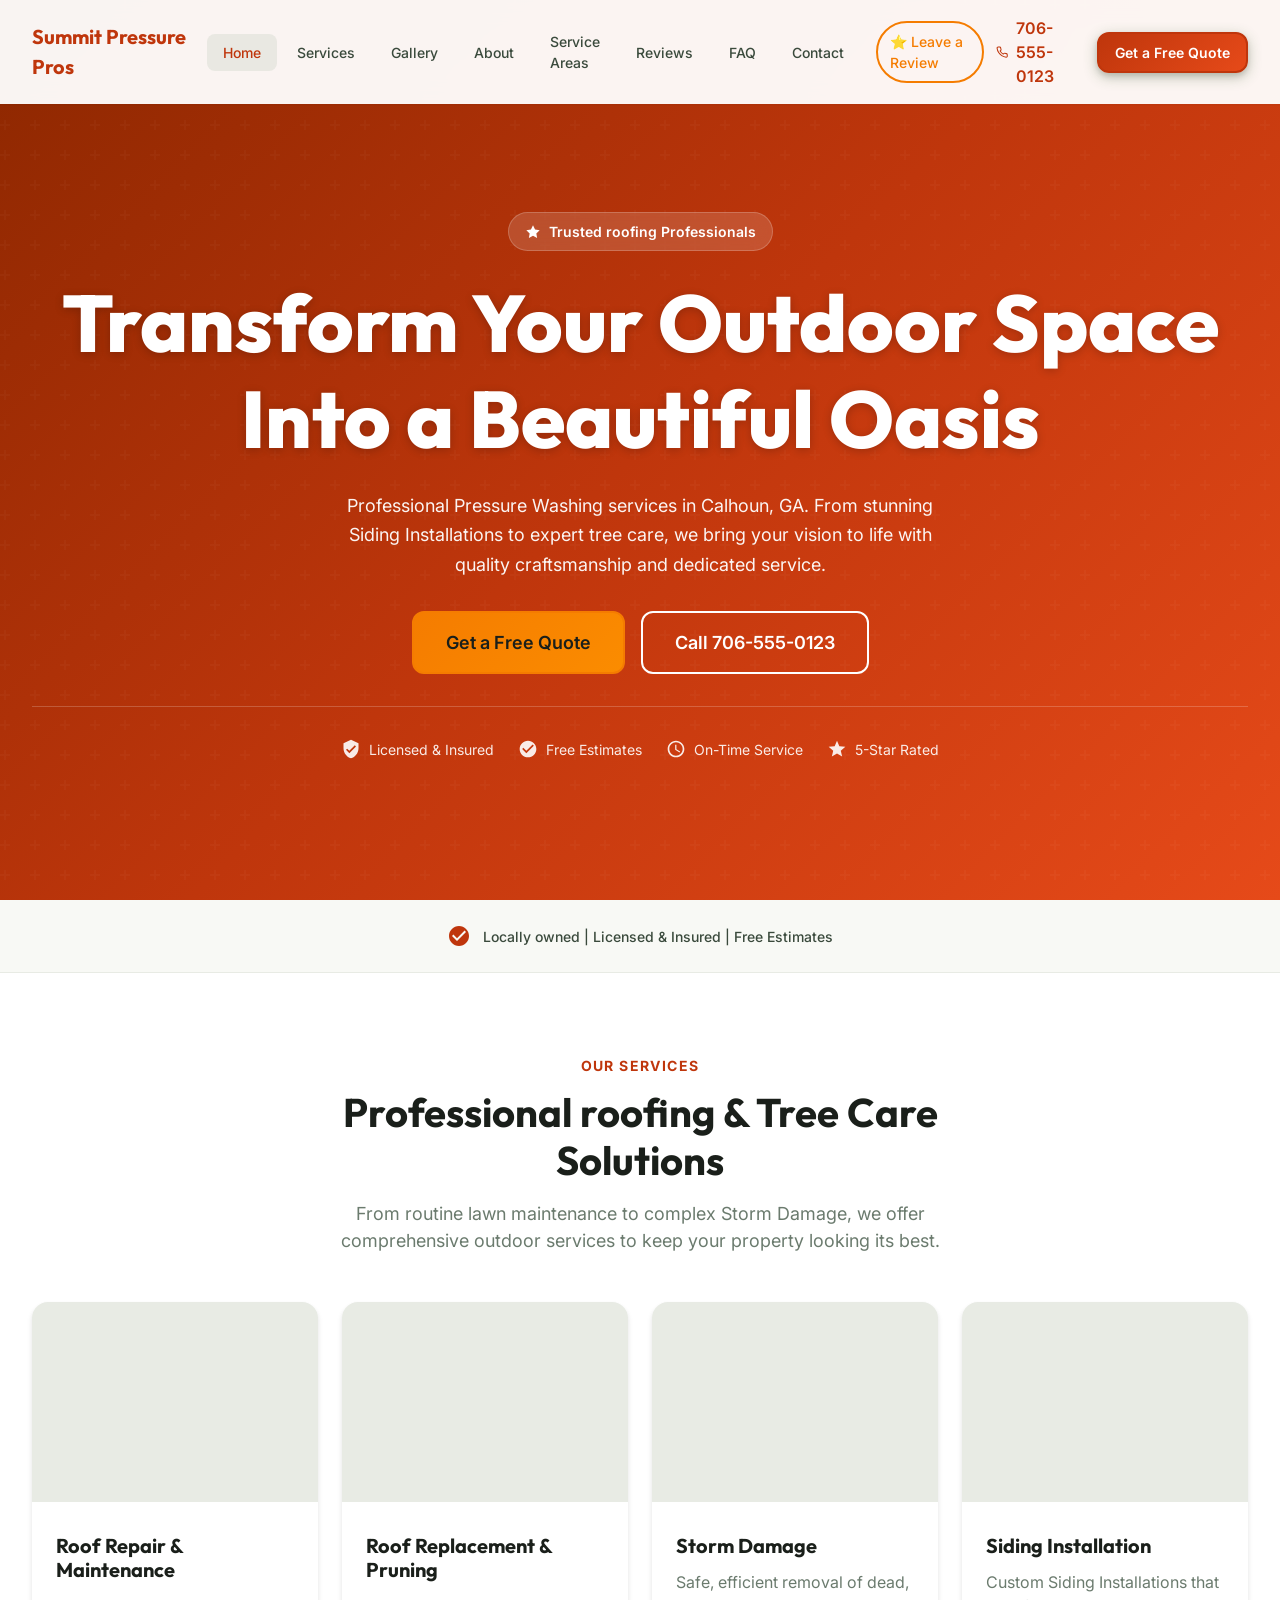
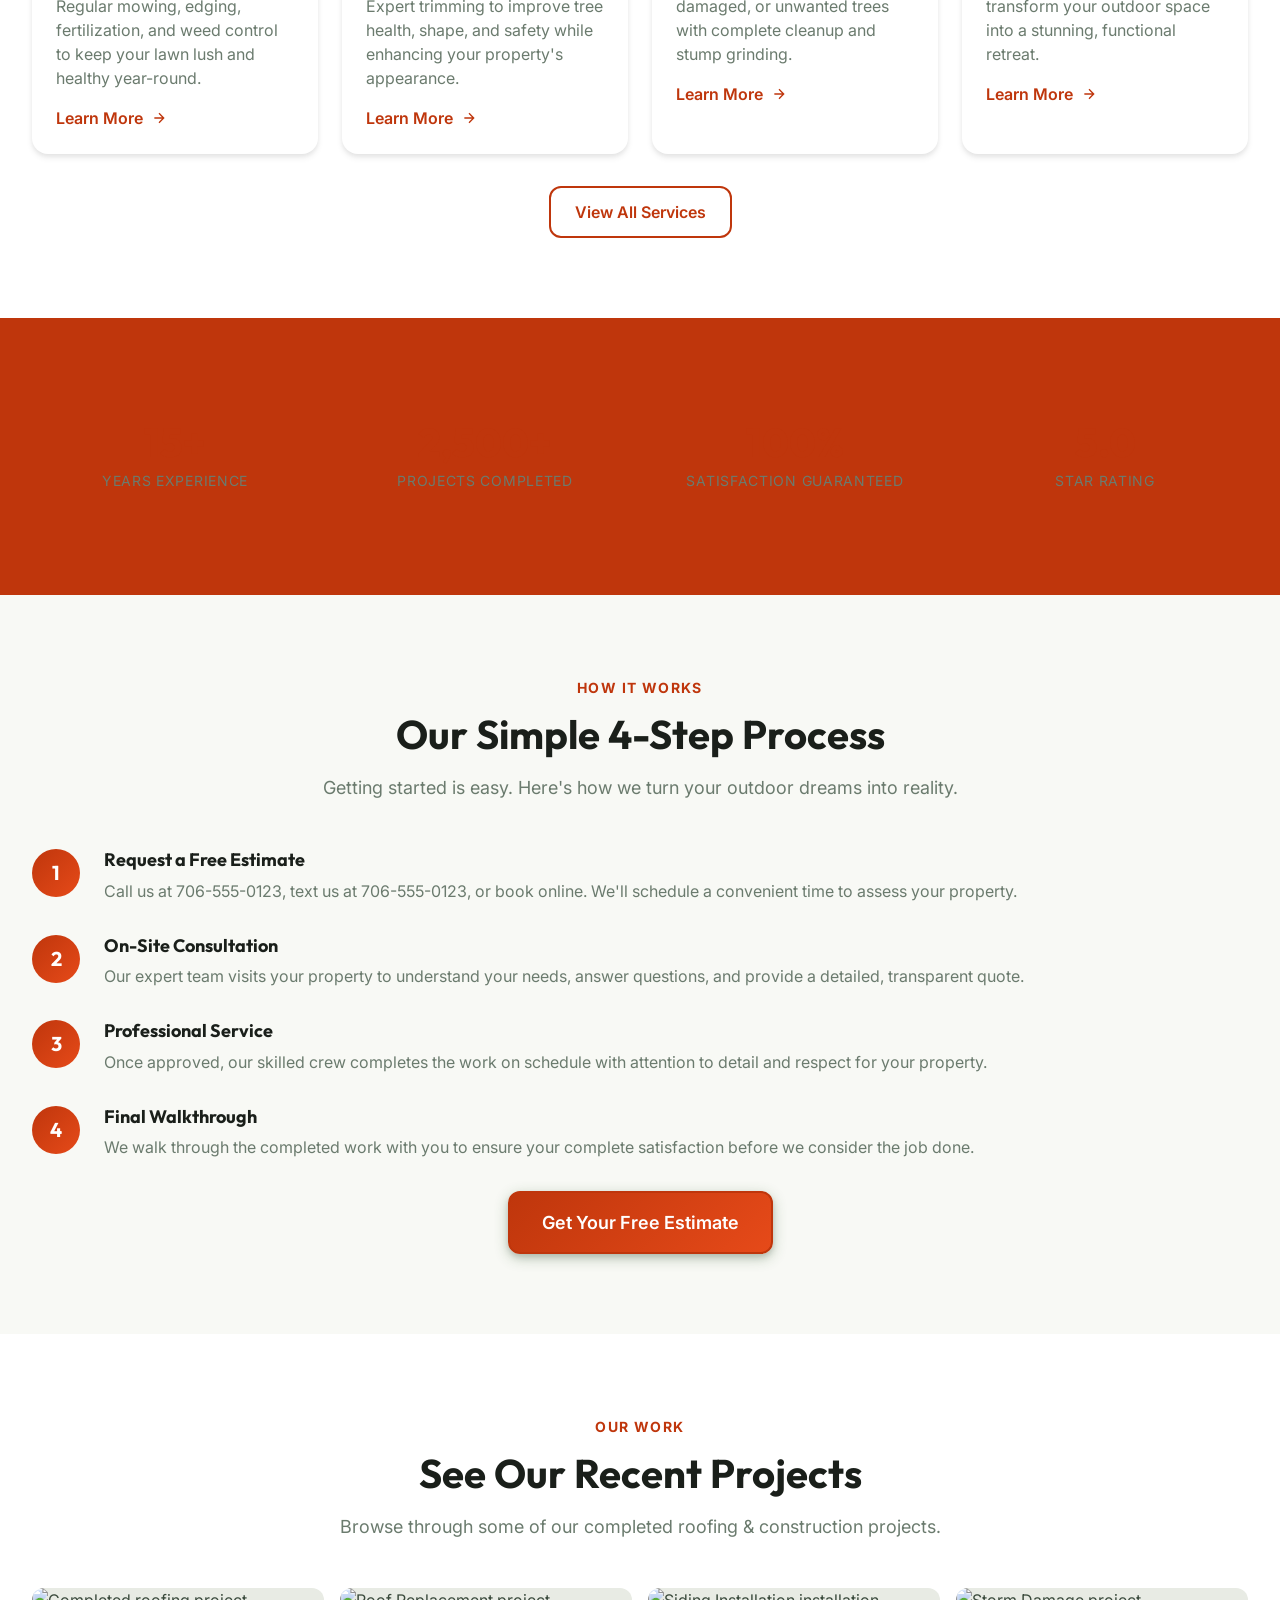
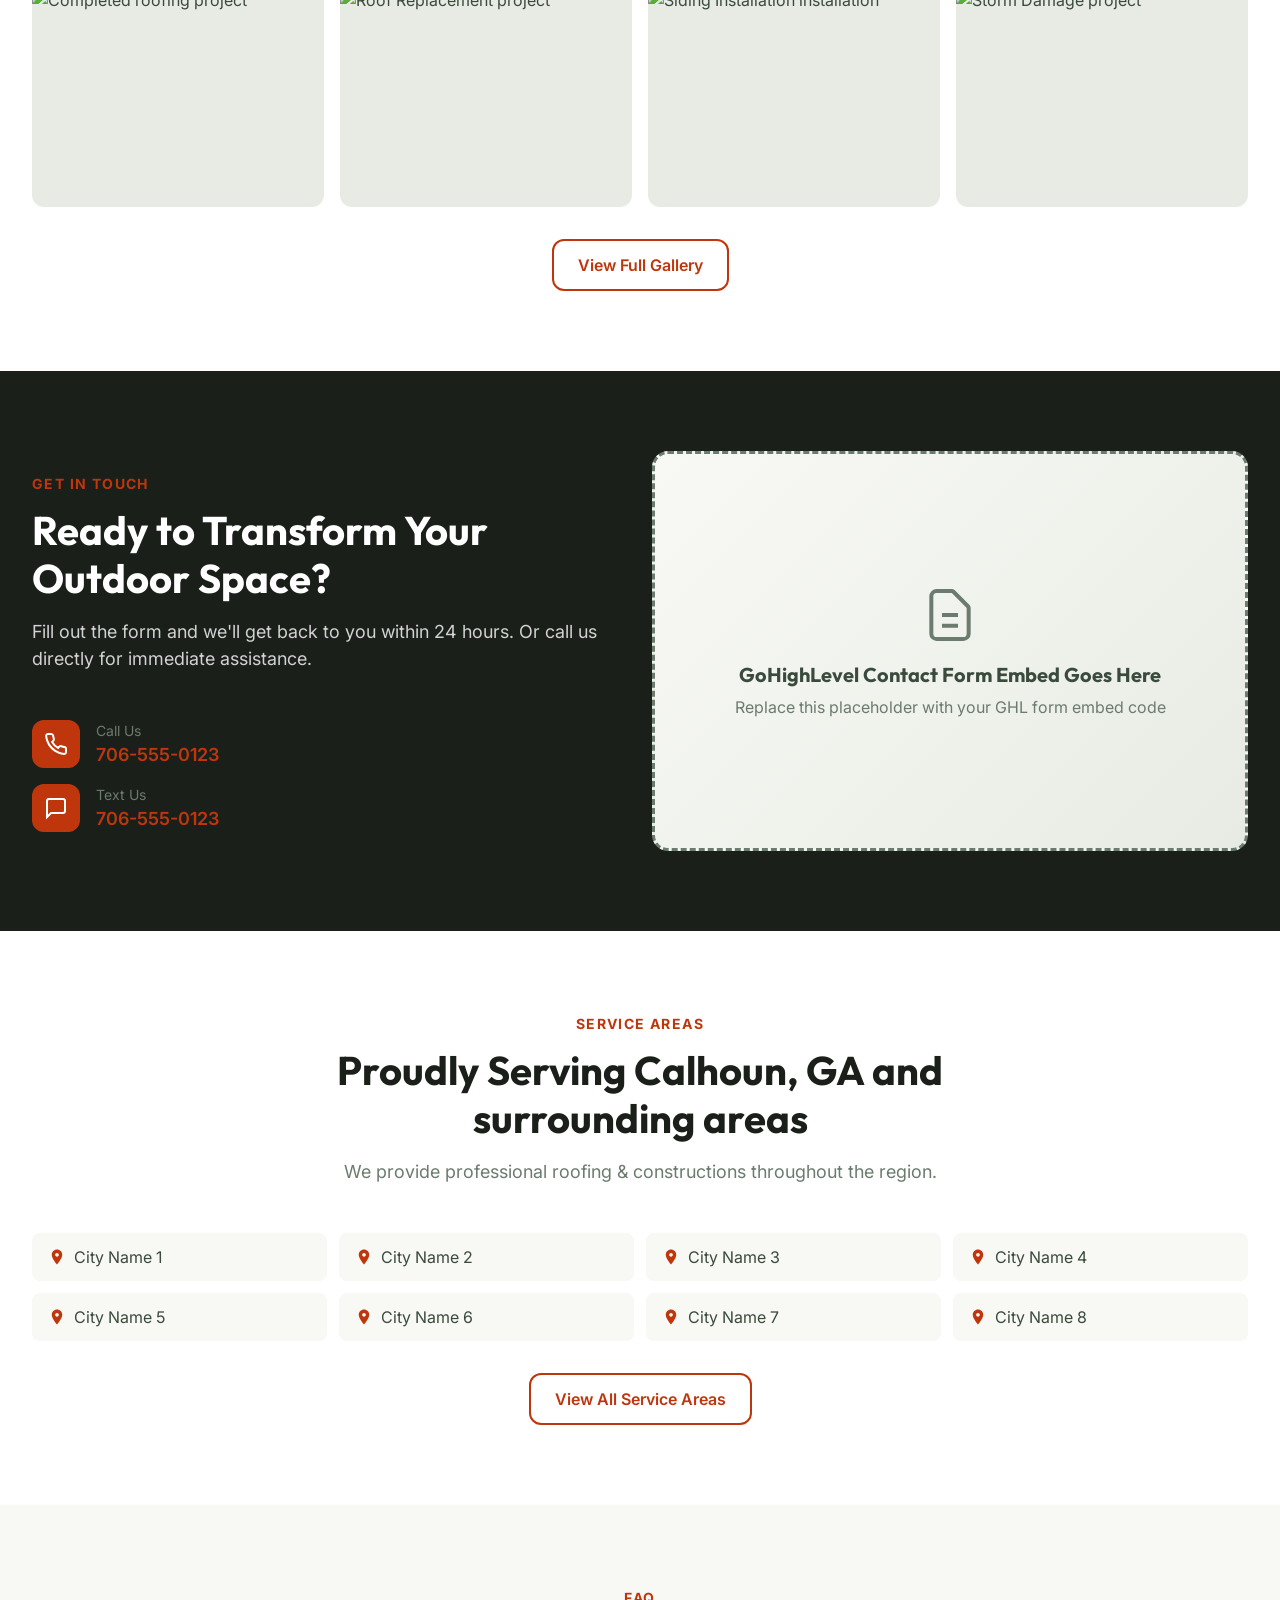
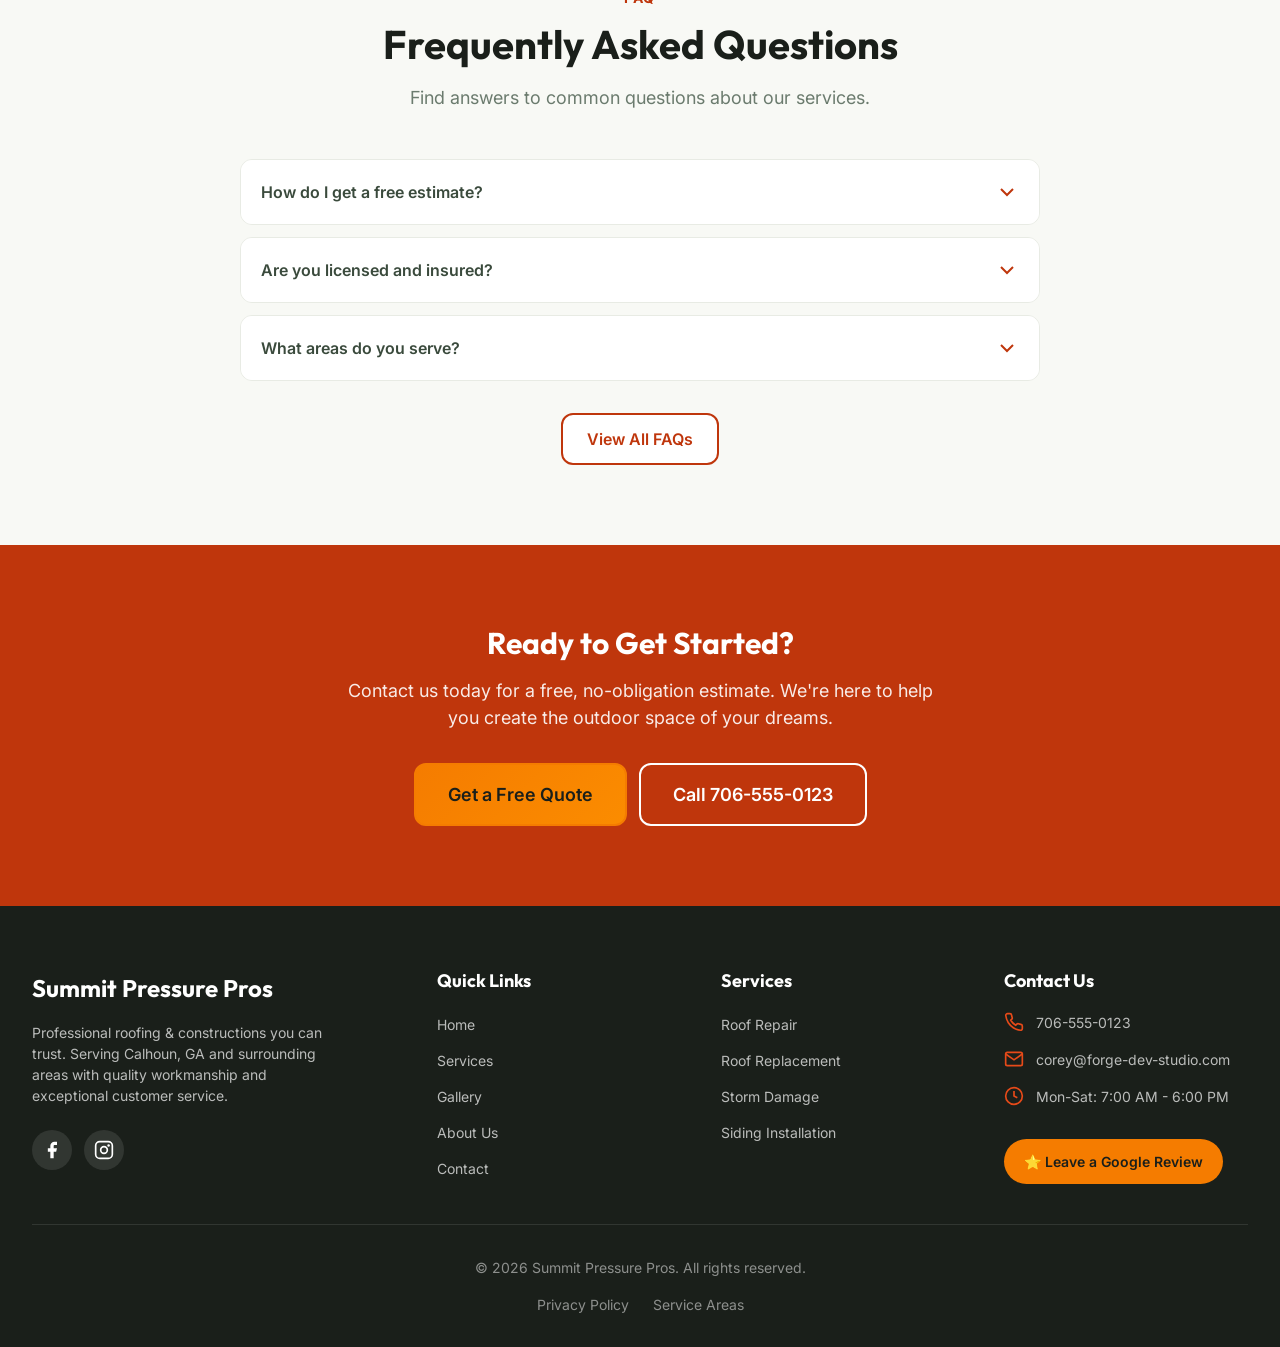
==== commit c9fd4de5: "Update index.html" ====
--- a/index.html
+++ b/index.html
@@ -3,13 +3,13 @@
 <head>
   <meta charset="UTF-8">
   <meta name="viewport" content="width=device-width, initial-scale=1.0">
-  <meta name="description" content="Summit Pressure Pros - Professional roofing & constructions in Calhoun, GA and surrounding areas. Professional pressure washing services in Calhoun, GA. Call 706-555-0123 for a free estimate.">
+  <meta name="description" content="Summit Pressure Pros - Professional roofing & constructions in Calhoun, GA and surrounding areas. Professional Pressure Washing services in Calhoun, GA. Call 706-555-0123 for a free estimate.">
   <meta name="keywords" content="pressure washing Calhoun GA, pressure washing near me, best pressure washing Calhoun">
   <meta name="robots" content="index, follow">
   
   <!-- Open Graph -->
   <meta property="og:title" content="Summit Pressure Pros | Professional Roofing & Constructions">
-  <meta property="og:description" content="Professional pressure washing services in Calhoun, GA. Trusted roofing and tree care experts serving Calhoun, GA and surrounding areas.">
+  <meta property="og:description" content="Professional Pressure Washing services in Calhoun, GA. Trusted roofing and tree care experts serving Calhoun, GA and surrounding areas.">
   <meta property="og:type" content="website">
   <meta property="og:url" content="https://forge-dev-studio.github.io/demo-summit-pressure-pros">
   <meta property="og:image" content="https://forge-dev-studio.github.io/demo-summit-pressure-pros/assets/images/og-image.jpg">
@@ -34,7 +34,7 @@
     "@type": "LocalBusiness",
     "name": "Summit Pressure Pros",
     "image": "https://forge-dev-studio.github.io/demo-summit-pressure-pros/assets/images/logo.png",
-    "description": "Professional pressure washing services in Calhoun, GA",
+    "description": "Professional Pressure Washing services in Calhoun, GA",
     "address": {
       "@type": "PostalAddress",
       "streetAddress": "Downtown Calhoun, GA",
@@ -144,7 +144,7 @@
             Trusted roofing Professionals
           </div>
           <h1 class="hero__title">Transform Your Outdoor Space Into a Beautiful Oasis</h1>
-          <p class="hero__subtitle">Professional pressure washing services in Calhoun, GA. From stunning Siding Installations to expert tree care, we bring your vision to life with quality craftsmanship and dedicated service.</p>
+          <p class="hero__subtitle">Professional Pressure Washing services in Calhoun, GA. From stunning Siding Installations to expert tree care, we bring your vision to life with quality craftsmanship and dedicated service.</p>
           
           <div class="hero__cta">
             <a href="booking.html" class="btn btn--accent btn--lg">Get a Free Quote</a>
--- a/assets/css/styles.css
+++ b/assets/css/styles.css
@@ -0,0 +1,1714 @@
+/* ============================================
+   roofing & construction & TREE SERVICE - DESIGN SYSTEM
+   Premium, Conversion-Focused Website Template
+   ============================================ */
+
+/* ==========================================
+   CSS VARIABLES - DESIGN TOKENS
+   ========================================== */
+:root {
+  /* Brand Colors - Nature Inspired */
+  --color-primary: #BF360C;
+  --color-primary-dark: #8C2700;
+  --color-primary-light: #E64A19;
+  --color-secondary: #37474F;
+  --color-secondary-light: #546E7A;
+  --color-accent: #F57C00;
+  --color-accent-light: #FB8C00;
+  
+  /* Neutral Colors */
+  --color-white: #FFFFFF;
+  --color-off-white: #F8F9F5;
+  --color-light-gray: #E8EBE4;
+  --color-medium-gray: #6B7B6E;
+  --color-dark-gray: #3A4A3C;
+  --color-black: #1A1F1A;
+  
+  /* Semantic Colors */
+  --color-success: #28A745;
+  --color-warning: #F4A020;
+  --color-error: #DC3545;
+  --color-info: #17A2B8;
+  
+  /* Typography */
+  --font-primary: 'Inter', -apple-system, BlinkMacSystemFont, 'Segoe UI', Roboto, sans-serif;
+  --font-heading: 'Outfit', 'Inter', sans-serif;
+  
+  /* Font Sizes - Mobile First */
+  --text-xs: 0.75rem;
+  --text-sm: 0.875rem;
+  --text-base: 1rem;
+  --text-lg: 1.125rem;
+  --text-xl: 1.25rem;
+  --text-2xl: 1.5rem;
+  --text-3xl: 1.875rem;
+  --text-4xl: 2.25rem;
+  --text-5xl: 3rem;
+  --text-6xl: 3.75rem;
+  
+  /* Font Weights */
+  --font-normal: 400;
+  --font-medium: 500;
+  --font-semibold: 600;
+  --font-bold: 700;
+  --font-extrabold: 800;
+  
+  /* Line Heights */
+  --leading-tight: 1.2;
+  --leading-snug: 1.375;
+  --leading-normal: 1.5;
+  --leading-relaxed: 1.625;
+  
+  /* Spacing Scale */
+  --space-1: 0.25rem;
+  --space-2: 0.5rem;
+  --space-3: 0.75rem;
+  --space-4: 1rem;
+  --space-5: 1.25rem;
+  --space-6: 1.5rem;
+  --space-8: 2rem;
+  --space-10: 2.5rem;
+  --space-12: 3rem;
+  --space-16: 4rem;
+  --space-20: 5rem;
+  --space-24: 6rem;
+  --space-32: 8rem;
+  
+  /* Border Radius */
+  --radius-sm: 0.25rem;
+  --radius-md: 0.5rem;
+  --radius-lg: 0.75rem;
+  --radius-xl: 1rem;
+  --radius-2xl: 1.5rem;
+  --radius-full: 9999px;
+  
+  /* Shadows */
+  --shadow-sm: 0 1px 2px rgba(0, 0, 0, 0.05);
+  --shadow-md: 0 4px 6px rgba(0, 0, 0, 0.07), 0 2px 4px rgba(0, 0, 0, 0.05);
+  --shadow-lg: 0 10px 15px rgba(0, 0, 0, 0.1), 0 4px 6px rgba(0, 0, 0, 0.05);
+  --shadow-xl: 0 20px 25px rgba(0, 0, 0, 0.1), 0 10px 10px rgba(0, 0, 0, 0.04);
+  --shadow-2xl: 0 25px 50px rgba(0, 0, 0, 0.15);
+  --shadow-glow: 0 0 20px rgba(45, 90, 39, 0.3);
+  
+  /* Transitions */
+  --transition-fast: 150ms ease;
+  --transition-base: 250ms ease;
+  --transition-slow: 350ms ease;
+  --transition-bounce: 500ms cubic-bezier(0.68, -0.55, 0.265, 1.55);
+  
+  /* Z-Index Scale */
+  --z-dropdown: 100;
+  --z-sticky: 200;
+  --z-fixed: 300;
+  --z-modal-backdrop: 400;
+  --z-modal: 500;
+  --z-tooltip: 600;
+  
+  /* Container Widths */
+  --container-sm: 640px;
+  --container-md: 768px;
+  --container-lg: 1024px;
+  --container-xl: 1280px;
+  --container-2xl: 1400px;
+}
+
+/* ==========================================
+   CSS RESET & BASE STYLES
+   ========================================== */
+*,
+*::before,
+*::after {
+  box-sizing: border-box;
+  margin: 0;
+  padding: 0;
+}
+
+html {
+  font-size: 16px;
+  scroll-behavior: smooth;
+  -webkit-text-size-adjust: 100%;
+}
+
+body {
+  font-family: var(--font-primary);
+  font-size: var(--text-base);
+  font-weight: var(--font-normal);
+  line-height: var(--leading-normal);
+  color: var(--color-dark-gray);
+  background-color: var(--color-white);
+  -webkit-font-smoothing: antialiased;
+  -moz-osx-font-smoothing: grayscale;
+  overflow-x: hidden;
+}
+
+/* Improve media defaults */
+img,
+picture,
+video,
+canvas,
+svg {
+  display: block;
+  max-width: 100%;
+  height: auto;
+}
+
+/* Remove built-in form typography styles */
+input,
+button,
+textarea,
+select {
+  font: inherit;
+  color: inherit;
+}
+
+/* Avoid text overflows */
+p,
+h1,
+h2,
+h3,
+h4,
+h5,
+h6 {
+  overflow-wrap: break-word;
+}
+
+/* Remove list styles */
+ul,
+ol {
+  list-style: none;
+}
+
+/* Remove link styles */
+a {
+  color: inherit;
+  text-decoration: none;
+}
+
+/* ==========================================
+   TYPOGRAPHY
+   ========================================== */
+h1, h2, h3, h4, h5, h6 {
+  font-family: var(--font-heading);
+  font-weight: var(--font-bold);
+  line-height: var(--leading-tight);
+  color: var(--color-black);
+}
+
+h1 {
+  font-size: var(--text-3xl);
+  font-weight: var(--font-extrabold);
+}
+
+h2 {
+  font-size: var(--text-2xl);
+}
+
+h3 {
+  font-size: var(--text-xl);
+}
+
+h4 {
+  font-size: var(--text-lg);
+}
+
+p {
+  margin-bottom: var(--space-4);
+}
+
+p:last-child {
+  margin-bottom: 0;
+}
+
+.text-gradient {
+  background: linear-gradient(135deg, var(--color-primary) 0%, var(--color-primary-light) 100%);
+  -webkit-background-clip: text;
+  -webkit-text-fill-color: transparent;
+  background-clip: text;
+}
+
+/* ==========================================
+   LAYOUT & CONTAINER
+   ========================================== */
+.container {
+  width: 100%;
+  max-width: var(--container-xl);
+  margin: 0 auto;
+  padding: 0 var(--space-4);
+}
+
+.section {
+  padding: var(--space-16) 0;
+}
+
+.section--sm {
+  padding: var(--space-10) 0;
+}
+
+.section--lg {
+  padding: var(--space-24) 0;
+}
+
+.section--dark {
+  background-color: var(--color-black);
+  color: var(--color-white);
+}
+
+.section--light {
+  background-color: var(--color-off-white);
+}
+
+.section--primary {
+  background-color: var(--color-primary);
+  color: var(--color-white);
+}
+
+/* Grid System */
+.grid {
+  display: grid;
+  gap: var(--space-6);
+}
+
+.grid--2 {
+  grid-template-columns: 1fr;
+}
+
+.grid--3 {
+  grid-template-columns: 1fr;
+}
+
+.grid--4 {
+  grid-template-columns: repeat(2, 1fr);
+}
+
+/* Flexbox Utilities */
+.flex {
+  display: flex;
+}
+
+.flex-col {
+  flex-direction: column;
+}
+
+.items-center {
+  align-items: center;
+}
+
+.justify-center {
+  justify-content: center;
+}
+
+.justify-between {
+  justify-content: space-between;
+}
+
+.gap-2 { gap: var(--space-2); }
+.gap-4 { gap: var(--space-4); }
+.gap-6 { gap: var(--space-6); }
+.gap-8 { gap: var(--space-8); }
+
+/* ==========================================
+   HEADER & NAVIGATION
+   ========================================== */
+.header {
+  position: fixed;
+  top: 0;
+  left: 0;
+  right: 0;
+  z-index: var(--z-fixed);
+  background: rgba(255, 255, 255, 0.95);
+  backdrop-filter: blur(10px);
+  -webkit-backdrop-filter: blur(10px);
+  box-shadow: var(--shadow-sm);
+  transition: all var(--transition-base);
+}
+
+.header.scrolled {
+  box-shadow: var(--shadow-md);
+}
+
+.header__inner {
+  display: flex;
+  align-items: center;
+  justify-content: space-between;
+  padding: var(--space-4) 0;
+  gap: var(--space-4);
+}
+
+.header__logo {
+  display: flex;
+  align-items: center;
+  gap: var(--space-3);
+  font-family: var(--font-heading);
+  font-size: var(--text-xl);
+  font-weight: var(--font-bold);
+  color: var(--color-primary);
+}
+
+.header__logo img {
+  height: 40px;
+  width: auto;
+}
+
+/* Desktop Navigation */
+.nav {
+  display: none;
+}
+
+.nav__list {
+  display: flex;
+  align-items: center;
+  gap: var(--space-1);
+}
+
+.nav__link {
+  display: block;
+  padding: var(--space-2) var(--space-4);
+  font-size: var(--text-sm);
+  font-weight: var(--font-medium);
+  color: var(--color-dark-gray);
+  border-radius: var(--radius-md);
+  transition: all var(--transition-fast);
+}
+
+.nav__link:hover,
+.nav__link.active {
+  color: var(--color-primary);
+  background-color: rgba(45, 90, 39, 0.08);
+}
+
+/* Header Actions */
+.header__actions {
+  display: flex;
+  align-items: center;
+  gap: var(--space-3);
+}
+
+.header__phone {
+  display: none;
+  align-items: center;
+  gap: var(--space-2);
+  font-weight: var(--font-semibold);
+  color: var(--color-primary);
+}
+
+.header__review-link {
+  display: none;
+  padding: var(--space-2) var(--space-3);
+  font-size: var(--text-sm);
+  font-weight: var(--font-medium);
+  color: var(--color-accent);
+  border: 2px solid var(--color-accent);
+  border-radius: var(--radius-full);
+  transition: all var(--transition-fast);
+}
+
+.header__review-link:hover {
+  background-color: var(--color-accent);
+  color: var(--color-white);
+}
+
+/* Mobile Menu Toggle */
+.menu-toggle {
+  display: flex;
+  flex-direction: column;
+  justify-content: center;
+  align-items: center;
+  width: 44px;
+  height: 44px;
+  padding: var(--space-2);
+  background: transparent;
+  border: none;
+  cursor: pointer;
+  gap: 5px;
+}
+
+.menu-toggle__bar {
+  display: block;
+  width: 24px;
+  height: 2px;
+  background-color: var(--color-dark-gray);
+  border-radius: 2px;
+  transition: all var(--transition-fast);
+}
+
+.menu-toggle.active .menu-toggle__bar:nth-child(1) {
+  transform: rotate(45deg) translate(5px, 5px);
+}
+
+.menu-toggle.active .menu-toggle__bar:nth-child(2) {
+  opacity: 0;
+}
+
+.menu-toggle.active .menu-toggle__bar:nth-child(3) {
+  transform: rotate(-45deg) translate(5px, -5px);
+}
+
+/* Mobile Navigation */
+.mobile-nav {
+  position: fixed;
+  top: 72px;
+  left: 0;
+  right: 0;
+  bottom: 0;
+  background: var(--color-white);
+  padding: var(--space-6);
+  transform: translateX(100%);
+  transition: transform var(--transition-base);
+  overflow-y: auto;
+  z-index: var(--z-fixed);
+}
+
+.mobile-nav.active {
+  transform: translateX(0);
+}
+
+.mobile-nav__list {
+  display: flex;
+  flex-direction: column;
+  gap: var(--space-2);
+}
+
+.mobile-nav__link {
+  display: block;
+  padding: var(--space-4);
+  font-size: var(--text-lg);
+  font-weight: var(--font-medium);
+  color: var(--color-dark-gray);
+  border-radius: var(--radius-lg);
+  transition: all var(--transition-fast);
+}
+
+.mobile-nav__link:hover,
+.mobile-nav__link.active {
+  color: var(--color-primary);
+  background-color: rgba(45, 90, 39, 0.08);
+}
+
+.mobile-nav__cta {
+  margin-top: var(--space-6);
+  padding-top: var(--space-6);
+  border-top: 1px solid var(--color-light-gray);
+}
+
+.mobile-nav__contact {
+  display: flex;
+  flex-direction: column;
+  gap: var(--space-4);
+  margin-bottom: var(--space-6);
+}
+
+.mobile-nav__phone,
+.mobile-nav__text {
+  display: flex;
+  align-items: center;
+  gap: var(--space-3);
+  padding: var(--space-4);
+  font-weight: var(--font-semibold);
+  background-color: var(--color-off-white);
+  border-radius: var(--radius-lg);
+}
+
+/* ==========================================
+   BUTTONS
+   ========================================== */
+.btn {
+  display: inline-flex;
+  align-items: center;
+  justify-content: center;
+  gap: var(--space-2);
+  padding: var(--space-3) var(--space-6);
+  font-family: var(--font-primary);
+  font-size: var(--text-base);
+  font-weight: var(--font-semibold);
+  text-align: center;
+  white-space: nowrap;
+  border: 2px solid transparent;
+  border-radius: var(--radius-lg);
+  cursor: pointer;
+  transition: all var(--transition-fast);
+  text-decoration: none;
+}
+
+.btn:focus {
+  outline: 2px solid var(--color-primary);
+  outline-offset: 2px;
+}
+
+.btn--primary {
+  background: linear-gradient(135deg, var(--color-primary) 0%, var(--color-primary-light) 100%);
+  color: var(--color-white);
+  border-color: var(--color-primary);
+  box-shadow: var(--shadow-md), 0 4px 14px rgba(45, 90, 39, 0.3);
+}
+
+.btn--primary:hover {
+  transform: translateY(-2px);
+  box-shadow: var(--shadow-lg), 0 6px 20px rgba(45, 90, 39, 0.4);
+}
+
+.btn--secondary {
+  background-color: var(--color-white);
+  color: var(--color-primary);
+  border-color: var(--color-primary);
+}
+
+.btn--secondary:hover {
+  background-color: var(--color-primary);
+  color: var(--color-white);
+}
+
+.btn--accent {
+  background: linear-gradient(135deg, var(--color-accent) 0%, var(--color-accent-light) 100%);
+  color: var(--color-black);
+  border-color: var(--color-accent);
+}
+
+.btn--accent:hover {
+  transform: translateY(-2px);
+  box-shadow: var(--shadow-lg), 0 6px 20px rgba(244, 160, 32, 0.4);
+}
+
+.btn--outline {
+  background-color: transparent;
+  color: var(--color-white);
+  border-color: var(--color-white);
+}
+
+.btn--outline:hover {
+  background-color: var(--color-white);
+  color: var(--color-primary);
+}
+
+.btn--lg {
+  padding: var(--space-4) var(--space-8);
+  font-size: var(--text-lg);
+}
+
+.btn--sm {
+  padding: var(--space-2) var(--space-4);
+  font-size: var(--text-sm);
+}
+
+.btn--full {
+  width: 100%;
+}
+
+.btn--icon {
+  width: 48px;
+  height: 48px;
+  padding: 0;
+  border-radius: var(--radius-full);
+}
+
+/* Button Group */
+.btn-group {
+  display: flex;
+  flex-direction: column;
+  gap: var(--space-3);
+}
+
+/* ==========================================
+   HERO SECTION
+   ========================================== */
+.hero {
+  position: relative;
+  min-height: 100vh;
+  display: flex;
+  align-items: center;
+  padding-top: calc(72px + var(--space-12));
+  padding-bottom: var(--space-12);
+  background: linear-gradient(135deg, var(--color-primary-dark) 0%, var(--color-primary) 50%, var(--color-primary-light) 100%);
+  overflow: hidden;
+}
+
+.hero::before {
+  content: '';
+  position: absolute;
+  top: 0;
+  left: 0;
+  right: 0;
+  bottom: 0;
+  background: url("data:image/svg+xml,%3Csvg width='60' height='60' viewBox='0 0 60 60' xmlns='http://www.w3.org/2000/svg'%3E%3Cg fill='none' fill-rule='evenodd'%3E%3Cg fill='%23ffffff' fill-opacity='0.05'%3E%3Cpath d='M36 34v-4h-2v4h-4v2h4v4h2v-4h4v-2h-4zm0-30V0h-2v4h-4v2h4v4h2V6h4V4h-4zM6 34v-4H4v4H0v2h4v4h2v-4h4v-2H6zM6 4V0H4v4H0v2h4v4h2V6h4V4H6z'/%3E%3C/g%3E%3C/g%3E%3C/svg%3E");
+  opacity: 0.5;
+}
+
+.hero__content {
+  position: relative;
+  z-index: 1;
+  text-align: center;
+  color: var(--color-white);
+}
+
+.hero__badge {
+  display: inline-flex;
+  align-items: center;
+  gap: var(--space-2);
+  padding: var(--space-2) var(--space-4);
+  margin-bottom: var(--space-6);
+  font-size: var(--text-sm);
+  font-weight: var(--font-semibold);
+  background: rgba(255, 255, 255, 0.15);
+  backdrop-filter: blur(10px);
+  border: 1px solid rgba(255, 255, 255, 0.2);
+  border-radius: var(--radius-full);
+}
+
+.hero__title {
+  font-size: var(--text-4xl);
+  font-weight: var(--font-extrabold);
+  color: var(--color-white);
+  margin-bottom: var(--space-6);
+  text-shadow: 0 2px 10px rgba(0, 0, 0, 0.2);
+}
+
+.hero__subtitle {
+  font-size: var(--text-lg);
+  max-width: 600px;
+  margin: 0 auto var(--space-8);
+  opacity: 0.95;
+  line-height: var(--leading-relaxed);
+}
+
+.hero__cta {
+  display: flex;
+  flex-direction: column;
+  gap: var(--space-4);
+  margin-bottom: var(--space-8);
+}
+
+.hero__trust {
+  display: flex;
+  flex-wrap: wrap;
+  justify-content: center;
+  gap: var(--space-6);
+  padding-top: var(--space-8);
+  border-top: 1px solid rgba(255, 255, 255, 0.2);
+}
+
+.hero__trust-item {
+  display: flex;
+  align-items: center;
+  gap: var(--space-2);
+  font-size: var(--text-sm);
+  opacity: 0.9;
+}
+
+.hero__trust-icon {
+  width: 20px;
+  height: 20px;
+  fill: currentColor;
+}
+
+/* ==========================================
+   CARDS
+   ========================================== */
+.card {
+  background: var(--color-white);
+  border-radius: var(--radius-xl);
+  padding: var(--space-6);
+  box-shadow: var(--shadow-md);
+  transition: all var(--transition-base);
+}
+
+.card:hover {
+  transform: translateY(-4px);
+  box-shadow: var(--shadow-xl);
+}
+
+.card--bordered {
+  border: 1px solid var(--color-light-gray);
+  box-shadow: none;
+}
+
+.card--bordered:hover {
+  border-color: var(--color-primary);
+  box-shadow: var(--shadow-lg);
+}
+
+.card__icon {
+  display: flex;
+  align-items: center;
+  justify-content: center;
+  width: 64px;
+  height: 64px;
+  margin-bottom: var(--space-4);
+  background: linear-gradient(135deg, var(--color-primary) 0%, var(--color-primary-light) 100%);
+  border-radius: var(--radius-lg);
+  color: var(--color-white);
+}
+
+.card__icon svg {
+  width: 32px;
+  height: 32px;
+}
+
+.card__title {
+  font-size: var(--text-xl);
+  margin-bottom: var(--space-3);
+}
+
+.card__text {
+  color: var(--color-medium-gray);
+  margin-bottom: var(--space-4);
+}
+
+.card__link {
+  display: inline-flex;
+  align-items: center;
+  gap: var(--space-2);
+  font-weight: var(--font-semibold);
+  color: var(--color-primary);
+  transition: gap var(--transition-fast);
+}
+
+.card__link:hover {
+  gap: var(--space-3);
+}
+
+/* Service Card */
+.service-card {
+  position: relative;
+  overflow: hidden;
+}
+
+.service-card__image {
+  height: 200px;
+  margin: calc(var(--space-6) * -1);
+  margin-bottom: var(--space-4);
+  background-color: var(--color-light-gray);
+  background-size: cover;
+  background-position: center;
+}
+
+.service-card__content {
+  padding-top: var(--space-4);
+}
+
+/* ==========================================
+   SECTION HEADERS
+   ========================================== */
+.section-header {
+  text-align: center;
+  max-width: 700px;
+  margin: 0 auto var(--space-12);
+}
+
+.section-header__label {
+  display: inline-block;
+  font-size: var(--text-sm);
+  font-weight: var(--font-bold);
+  text-transform: uppercase;
+  letter-spacing: 0.1em;
+  color: var(--color-primary);
+  margin-bottom: var(--space-3);
+}
+
+.section-header__title {
+  font-size: var(--text-3xl);
+  margin-bottom: var(--space-4);
+}
+
+.section-header__text {
+  font-size: var(--text-lg);
+  color: var(--color-medium-gray);
+}
+
+.section-header--left {
+  text-align: left;
+  margin-left: 0;
+}
+
+.section-header--light .section-header__title {
+  color: var(--color-white);
+}
+
+.section-header--light .section-header__text {
+  color: rgba(255, 255, 255, 0.8);
+}
+
+/* ==========================================
+   TRUST & CREDIBILITY
+   ========================================== */
+.trust-bar {
+  background: var(--color-off-white);
+  padding: var(--space-6) 0;
+  border-bottom: 1px solid var(--color-light-gray);
+}
+
+.trust-bar__inner {
+  display: flex;
+  flex-wrap: wrap;
+  justify-content: center;
+  gap: var(--space-6);
+}
+
+.trust-item {
+  display: flex;
+  align-items: center;
+  gap: var(--space-3);
+  font-size: var(--text-sm);
+  font-weight: var(--font-medium);
+  color: var(--color-dark-gray);
+}
+
+.trust-item__icon {
+  width: 24px;
+  height: 24px;
+  color: var(--color-primary);
+}
+
+/* Stats */
+.stats {
+  display: grid;
+  grid-template-columns: repeat(2, 1fr);
+  gap: var(--space-6);
+}
+
+.stat {
+  text-align: center;
+  padding: var(--space-6);
+}
+
+.stat__number {
+  font-family: var(--font-heading);
+  font-size: var(--text-4xl);
+  font-weight: var(--font-extrabold);
+  color: var(--color-primary);
+  line-height: 1;
+  margin-bottom: var(--space-2);
+}
+
+.stat__label {
+  font-size: var(--text-sm);
+  color: var(--color-medium-gray);
+  text-transform: uppercase;
+  letter-spacing: 0.05em;
+}
+
+/* ==========================================
+   PROCESS SECTION
+   ========================================== */
+.process-steps {
+  display: flex;
+  flex-direction: column;
+  gap: var(--space-8);
+}
+
+.process-step {
+  display: flex;
+  gap: var(--space-6);
+  align-items: flex-start;
+}
+
+.process-step__number {
+  flex-shrink: 0;
+  display: flex;
+  align-items: center;
+  justify-content: center;
+  width: 48px;
+  height: 48px;
+  font-family: var(--font-heading);
+  font-size: var(--text-xl);
+  font-weight: var(--font-bold);
+  color: var(--color-white);
+  background: linear-gradient(135deg, var(--color-primary) 0%, var(--color-primary-light) 100%);
+  border-radius: var(--radius-full);
+}
+
+.process-step__content {
+  flex: 1;
+}
+
+.process-step__title {
+  font-size: var(--text-lg);
+  margin-bottom: var(--space-2);
+}
+
+.process-step__text {
+  color: var(--color-medium-gray);
+}
+
+/* ==========================================
+   GALLERY GRID
+   ========================================== */
+.gallery-grid {
+  display: grid;
+  grid-template-columns: repeat(2, 1fr);
+  gap: var(--space-4);
+}
+
+.gallery-item {
+  position: relative;
+  aspect-ratio: 4/3;
+  overflow: hidden;
+  border-radius: var(--radius-lg);
+  background-color: var(--color-light-gray);
+}
+
+.gallery-item__image {
+  width: 100%;
+  height: 100%;
+  object-fit: cover;
+  transition: transform var(--transition-slow);
+}
+
+.gallery-item:hover .gallery-item__image {
+  transform: scale(1.05);
+}
+
+.gallery-item__overlay {
+  position: absolute;
+  bottom: 0;
+  left: 0;
+  right: 0;
+  padding: var(--space-4);
+  background: linear-gradient(to top, rgba(0, 0, 0, 0.8) 0%, transparent 100%);
+  color: var(--color-white);
+  opacity: 0;
+  transform: translateY(10px);
+  transition: all var(--transition-base);
+}
+
+.gallery-item:hover .gallery-item__overlay {
+  opacity: 1;
+  transform: translateY(0);
+}
+
+.gallery-item__caption {
+  font-size: var(--text-sm);
+  font-weight: var(--font-medium);
+}
+
+/* ==========================================
+   FAQ ACCORDION
+   ========================================== */
+.faq-list {
+  display: flex;
+  flex-direction: column;
+  gap: var(--space-3);
+}
+
+.faq-item {
+  border: 1px solid var(--color-light-gray);
+  border-radius: var(--radius-lg);
+  overflow: hidden;
+}
+
+.faq-item__question {
+  display: flex;
+  justify-content: space-between;
+  align-items: center;
+  width: 100%;
+  padding: var(--space-5);
+  font-size: var(--text-base);
+  font-weight: var(--font-semibold);
+  text-align: left;
+  background: var(--color-white);
+  border: none;
+  cursor: pointer;
+  transition: background var(--transition-fast);
+}
+
+.faq-item__question:hover {
+  background: var(--color-off-white);
+}
+
+.faq-item__icon {
+  flex-shrink: 0;
+  width: 24px;
+  height: 24px;
+  color: var(--color-primary);
+  transition: transform var(--transition-fast);
+}
+
+.faq-item.active .faq-item__icon {
+  transform: rotate(180deg);
+}
+
+.faq-item__answer {
+  max-height: 0;
+  overflow: hidden;
+  transition: max-height var(--transition-base);
+}
+
+.faq-item.active .faq-item__answer {
+  max-height: 500px;
+}
+
+.faq-item__answer-inner {
+  padding: 0 var(--space-5) var(--space-5);
+  color: var(--color-medium-gray);
+}
+
+/* ==========================================
+   FORMS & EMBEDS
+   ========================================== */
+.form-group {
+  margin-bottom: var(--space-4);
+}
+
+.form-label {
+  display: block;
+  font-size: var(--text-sm);
+  font-weight: var(--font-medium);
+  margin-bottom: var(--space-2);
+}
+
+.form-input {
+  width: 100%;
+  padding: var(--space-3) var(--space-4);
+  font-size: var(--text-base);
+  border: 2px solid var(--color-light-gray);
+  border-radius: var(--radius-lg);
+  transition: border-color var(--transition-fast);
+}
+
+.form-input:focus {
+  outline: none;
+  border-color: var(--color-primary);
+}
+
+.form-textarea {
+  min-height: 120px;
+  resize: vertical;
+}
+
+/* GHL Embed Placeholder */
+.ghl-embed-placeholder {
+  display: flex;
+  flex-direction: column;
+  align-items: center;
+  justify-content: center;
+  min-height: 400px;
+  padding: var(--space-8);
+  background: linear-gradient(135deg, var(--color-off-white) 0%, var(--color-light-gray) 100%);
+  border: 3px dashed var(--color-medium-gray);
+  border-radius: var(--radius-xl);
+  text-align: center;
+}
+
+.ghl-embed-placeholder__icon {
+  width: 64px;
+  height: 64px;
+  margin-bottom: var(--space-4);
+  color: var(--color-medium-gray);
+}
+
+.ghl-embed-placeholder__title {
+  font-size: var(--text-xl);
+  font-weight: var(--font-bold);
+  color: var(--color-dark-gray);
+  margin-bottom: var(--space-2);
+}
+
+.ghl-embed-placeholder__text {
+  color: var(--color-medium-gray);
+}
+
+/* ==========================================
+   FOOTER
+   ========================================== */
+.footer {
+  background: var(--color-black);
+  color: var(--color-white);
+  padding: var(--space-16) 0 var(--space-8);
+}
+
+.footer__grid {
+  display: grid;
+  grid-template-columns: 1fr;
+  gap: var(--space-10);
+  margin-bottom: var(--space-10);
+}
+
+.footer__brand {
+  max-width: 300px;
+}
+
+.footer__logo {
+  font-family: var(--font-heading);
+  font-size: var(--text-2xl);
+  font-weight: var(--font-bold);
+  color: var(--color-white);
+  margin-bottom: var(--space-4);
+}
+
+.footer__text {
+  color: rgba(255, 255, 255, 0.7);
+  font-size: var(--text-sm);
+  margin-bottom: var(--space-6);
+}
+
+.footer__social {
+  display: flex;
+  gap: var(--space-3);
+}
+
+.footer__social-link {
+  display: flex;
+  align-items: center;
+  justify-content: center;
+  width: 40px;
+  height: 40px;
+  color: var(--color-white);
+  background: rgba(255, 255, 255, 0.1);
+  border-radius: var(--radius-full);
+  transition: all var(--transition-fast);
+}
+
+.footer__social-link:hover {
+  background: var(--color-primary);
+  transform: translateY(-2px);
+}
+
+.footer__column-title {
+  font-size: var(--text-lg);
+  font-weight: var(--font-bold);
+  margin-bottom: var(--space-5);
+  color: var(--color-white);
+}
+
+.footer__links {
+  display: flex;
+  flex-direction: column;
+  gap: var(--space-3);
+}
+
+.footer__link {
+  color: rgba(255, 255, 255, 0.7);
+  font-size: var(--text-sm);
+  transition: color var(--transition-fast);
+}
+
+.footer__link:hover {
+  color: var(--color-accent);
+}
+
+.footer__contact-item {
+  display: flex;
+  align-items: flex-start;
+  gap: var(--space-3);
+  color: rgba(255, 255, 255, 0.7);
+  font-size: var(--text-sm);
+  margin-bottom: var(--space-4);
+}
+
+.footer__contact-icon {
+  flex-shrink: 0;
+  width: 20px;
+  height: 20px;
+  color: var(--color-primary-light);
+}
+
+.footer__review-btn {
+  display: inline-flex;
+  align-items: center;
+  gap: var(--space-2);
+  margin-top: var(--space-4);
+  padding: var(--space-3) var(--space-5);
+  font-size: var(--text-sm);
+  font-weight: var(--font-semibold);
+  color: var(--color-black);
+  background: var(--color-accent);
+  border-radius: var(--radius-full);
+  transition: all var(--transition-fast);
+}
+
+.footer__review-btn:hover {
+  background: var(--color-accent-light);
+  transform: translateY(-2px);
+}
+
+.footer__bottom {
+  padding-top: var(--space-8);
+  border-top: 1px solid rgba(255, 255, 255, 0.1);
+  text-align: center;
+}
+
+.footer__copyright {
+  color: rgba(255, 255, 255, 0.5);
+  font-size: var(--text-sm);
+}
+
+.footer__legal {
+  display: flex;
+  justify-content: center;
+  gap: var(--space-6);
+  margin-top: var(--space-4);
+}
+
+.footer__legal-link {
+  color: rgba(255, 255, 255, 0.5);
+  font-size: var(--text-sm);
+  transition: color var(--transition-fast);
+}
+
+.footer__legal-link:hover {
+  color: var(--color-white);
+}
+
+/* ==========================================
+   STICKY MOBILE CTA BAR
+   ========================================== */
+.mobile-cta-bar {
+  position: fixed;
+  bottom: 0;
+  left: 0;
+  right: 0;
+  z-index: var(--z-sticky);
+  display: flex;
+  background: var(--color-white);
+  box-shadow: 0 -4px 20px rgba(0, 0, 0, 0.15);
+  padding: var(--space-3);
+  gap: var(--space-2);
+}
+
+.mobile-cta-bar__btn {
+  flex: 1;
+  display: flex;
+  flex-direction: column;
+  align-items: center;
+  justify-content: center;
+  gap: var(--space-1);
+  padding: var(--space-3);
+  font-size: var(--text-xs);
+  font-weight: var(--font-semibold);
+  border-radius: var(--radius-lg);
+  text-decoration: none;
+  transition: all var(--transition-fast);
+}
+
+.mobile-cta-bar__btn--call {
+  background: var(--color-primary);
+  color: var(--color-white);
+}
+
+.mobile-cta-bar__btn--text {
+  background: var(--color-secondary);
+  color: var(--color-white);
+}
+
+.mobile-cta-bar__btn--book {
+  background: var(--color-accent);
+  color: var(--color-black);
+}
+
+.mobile-cta-bar__btn:active {
+  transform: scale(0.98);
+}
+
+.mobile-cta-bar__icon {
+  width: 22px;
+  height: 22px;
+}
+
+/* Add padding to body for mobile CTA bar */
+body {
+  padding-bottom: 85px;
+}
+
+/* ==========================================
+   PAGE-SPECIFIC STYLES
+   ========================================== */
+
+/* Service Page Hero */
+.service-hero {
+  padding-top: calc(72px + var(--space-16));
+  padding-bottom: var(--space-16);
+  background: linear-gradient(135deg, var(--color-primary-dark) 0%, var(--color-primary) 100%);
+  color: var(--color-white);
+}
+
+.service-hero__content {
+  max-width: 700px;
+}
+
+.service-hero__title {
+  color: var(--color-white);
+  margin-bottom: var(--space-4);
+}
+
+.service-hero__text {
+  font-size: var(--text-lg);
+  opacity: 0.9;
+  margin-bottom: var(--space-6);
+}
+
+/* Pricing Section */
+.pricing-note {
+  background: var(--color-off-white);
+  border-left: 4px solid var(--color-primary);
+  padding: var(--space-6);
+  border-radius: 0 var(--radius-lg) var(--radius-lg) 0;
+}
+
+.pricing-note__title {
+  font-size: var(--text-lg);
+  margin-bottom: var(--space-2);
+}
+
+.pricing-note__text {
+  color: var(--color-medium-gray);
+  margin-bottom: 0;
+}
+
+/* What's Included List */
+.included-list {
+  display: grid;
+  gap: var(--space-4);
+}
+
+.included-item {
+  display: flex;
+  align-items: flex-start;
+  gap: var(--space-3);
+}
+
+.included-item__icon {
+  flex-shrink: 0;
+  width: 24px;
+  height: 24px;
+  color: var(--color-success);
+}
+
+.included-item__text {
+  color: var(--color-dark-gray);
+}
+
+/* Service Areas List */
+.service-areas-grid {
+  display: grid;
+  grid-template-columns: repeat(2, 1fr);
+  gap: var(--space-3);
+}
+
+.service-area-item {
+  display: flex;
+  align-items: center;
+  gap: var(--space-2);
+  padding: var(--space-3) var(--space-4);
+  background: var(--color-off-white);
+  border-radius: var(--radius-md);
+}
+
+.service-area-item__icon {
+  width: 18px;
+  height: 18px;
+  color: var(--color-primary);
+}
+
+/* Contact Info */
+.contact-info {
+  display: flex;
+  flex-direction: column;
+  gap: var(--space-4);
+}
+
+.contact-info__item {
+  display: flex;
+  align-items: flex-start;
+  gap: var(--space-4);
+}
+
+.contact-info__icon {
+  flex-shrink: 0;
+  display: flex;
+  align-items: center;
+  justify-content: center;
+  width: 48px;
+  height: 48px;
+  background: var(--color-primary);
+  color: var(--color-white);
+  border-radius: var(--radius-lg);
+}
+
+.contact-info__icon svg {
+  width: 24px;
+  height: 24px;
+}
+
+.contact-info__label {
+  font-size: var(--text-sm);
+  color: var(--color-medium-gray);
+}
+
+.contact-info__value {
+  font-size: var(--text-lg);
+  font-weight: var(--font-semibold);
+  color: var(--color-dark-gray);
+}
+
+.contact-info__link {
+  color: var(--color-primary);
+  transition: color var(--transition-fast);
+}
+
+.contact-info__link:hover {
+  color: var(--color-primary-dark);
+}
+
+/* Thank You Page */
+.thank-you-hero {
+  min-height: 60vh;
+  display: flex;
+  align-items: center;
+  justify-content: center;
+  text-align: center;
+  padding-top: calc(72px + var(--space-12));
+  background: linear-gradient(135deg, var(--color-primary) 0%, var(--color-primary-light) 100%);
+  color: var(--color-white);
+}
+
+.thank-you__icon {
+  width: 80px;
+  height: 80px;
+  margin: 0 auto var(--space-6);
+  color: var(--color-accent);
+}
+
+.thank-you__title {
+  color: var(--color-white);
+  margin-bottom: var(--space-4);
+}
+
+.thank-you__text {
+  font-size: var(--text-lg);
+  opacity: 0.9;
+  max-width: 500px;
+  margin: 0 auto var(--space-8);
+}
+
+/* 404 Page */
+.error-page {
+  min-height: 100vh;
+  display: flex;
+  align-items: center;
+  justify-content: center;
+  text-align: center;
+  padding: var(--space-8);
+}
+
+.error-page__code {
+  font-family: var(--font-heading);
+  font-size: 8rem;
+  font-weight: var(--font-extrabold);
+  color: var(--color-primary);
+  line-height: 1;
+  margin-bottom: var(--space-4);
+}
+
+.error-page__title {
+  margin-bottom: var(--space-4);
+}
+
+.error-page__text {
+  color: var(--color-medium-gray);
+  margin-bottom: var(--space-8);
+}
+
+/* Reviews Page */
+.review-cta {
+  text-align: center;
+  padding: var(--space-10);
+  background: linear-gradient(135deg, var(--color-accent) 0%, var(--color-accent-light) 100%);
+  border-radius: var(--radius-2xl);
+}
+
+.review-cta__icon {
+  width: 64px;
+  height: 64px;
+  margin: 0 auto var(--space-4);
+  color: var(--color-white);
+}
+
+.review-cta__title {
+  color: var(--color-black);
+  margin-bottom: var(--space-4);
+}
+
+.review-cta__text {
+  color: rgba(0, 0, 0, 0.7);
+  max-width: 500px;
+  margin: 0 auto var(--space-6);
+}
+
+/* ==========================================
+   UTILITY CLASSES
+   ========================================== */
+.text-center { text-align: center; }
+.text-left { text-align: left; }
+.text-right { text-align: right; }
+
+.mt-4 { margin-top: var(--space-4); }
+.mt-6 { margin-top: var(--space-6); }
+.mt-8 { margin-top: var(--space-8); }
+.mb-4 { margin-bottom: var(--space-4); }
+.mb-6 { margin-bottom: var(--space-6); }
+.mb-8 { margin-bottom: var(--space-8); }
+
+.sr-only {
+  position: absolute;
+  width: 1px;
+  height: 1px;
+  padding: 0;
+  margin: -1px;
+  overflow: hidden;
+  clip: rect(0, 0, 0, 0);
+  white-space: nowrap;
+  border: 0;
+}
+
+/* ==========================================
+   RESPONSIVE BREAKPOINTS
+   ========================================== */
+
+/* Tablet (768px and up) */
+@media (min-width: 768px) {
+  :root {
+    --text-4xl: 2.5rem;
+    --text-5xl: 3.5rem;
+  }
+  
+  h1 {
+    font-size: var(--text-4xl);
+  }
+  
+  h2 {
+    font-size: var(--text-3xl);
+  }
+  
+  .container {
+    padding: 0 var(--space-6);
+  }
+  
+  .section {
+    padding: var(--space-20) 0;
+  }
+  
+  .grid--2 {
+    grid-template-columns: repeat(2, 1fr);
+  }
+  
+  .grid--3 {
+    grid-template-columns: repeat(3, 1fr);
+  }
+  
+  .grid--4 {
+    grid-template-columns: repeat(4, 1fr);
+  }
+  
+  .btn-group {
+    flex-direction: row;
+    justify-content: center;
+  }
+  
+  .hero__title {
+    font-size: var(--text-5xl);
+  }
+  
+  .hero__cta {
+    flex-direction: row;
+    justify-content: center;
+  }
+  
+  .section-header__title {
+    font-size: var(--text-4xl);
+  }
+  
+  .stats {
+    grid-template-columns: repeat(4, 1fr);
+  }
+  
+  .gallery-grid {
+    grid-template-columns: repeat(3, 1fr);
+  }
+  
+  .footer__grid {
+    grid-template-columns: repeat(2, 1fr);
+  }
+  
+  .service-areas-grid {
+    grid-template-columns: repeat(3, 1fr);
+  }
+}
+
+/* Desktop (1024px and up) */
+@media (min-width: 1024px) {
+  :root {
+    --text-5xl: 4rem;
+    --text-6xl: 5rem;
+  }
+  
+  .menu-toggle {
+    display: none;
+  }
+  
+  .nav {
+    display: block;
+  }
+  
+  .header__phone {
+    display: flex;
+  }
+  
+  .header__review-link {
+    display: inline-flex;
+  }
+  
+  .mobile-nav {
+    display: none !important;
+  }
+  
+  .mobile-cta-bar {
+    display: none;
+  }
+  
+  body {
+    padding-bottom: 0;
+  }
+  
+  .hero__title {
+    font-size: var(--text-6xl);
+  }
+  
+  .footer__grid {
+    grid-template-columns: 1.5fr 1fr 1fr 1fr;
+  }
+  
+  .gallery-grid {
+    grid-template-columns: repeat(4, 1fr);
+  }
+  
+  .service-areas-grid {
+    grid-template-columns: repeat(4, 1fr);
+  }
+}
+
+/* Large Desktop (1280px and up) */
+@media (min-width: 1280px) {
+  .container {
+    padding: 0 var(--space-8);
+  }
+}
+
+/* ==========================================
+   PRINT STYLES
+   ========================================== */
+@media print {
+  .header,
+  .mobile-cta-bar,
+  .mobile-nav,
+  .btn {
+    display: none !important;
+  }
+  
+  body {
+    padding: 0;
+  }
+  
+  .section {
+    padding: var(--space-8) 0;
+  }
+}
+
+
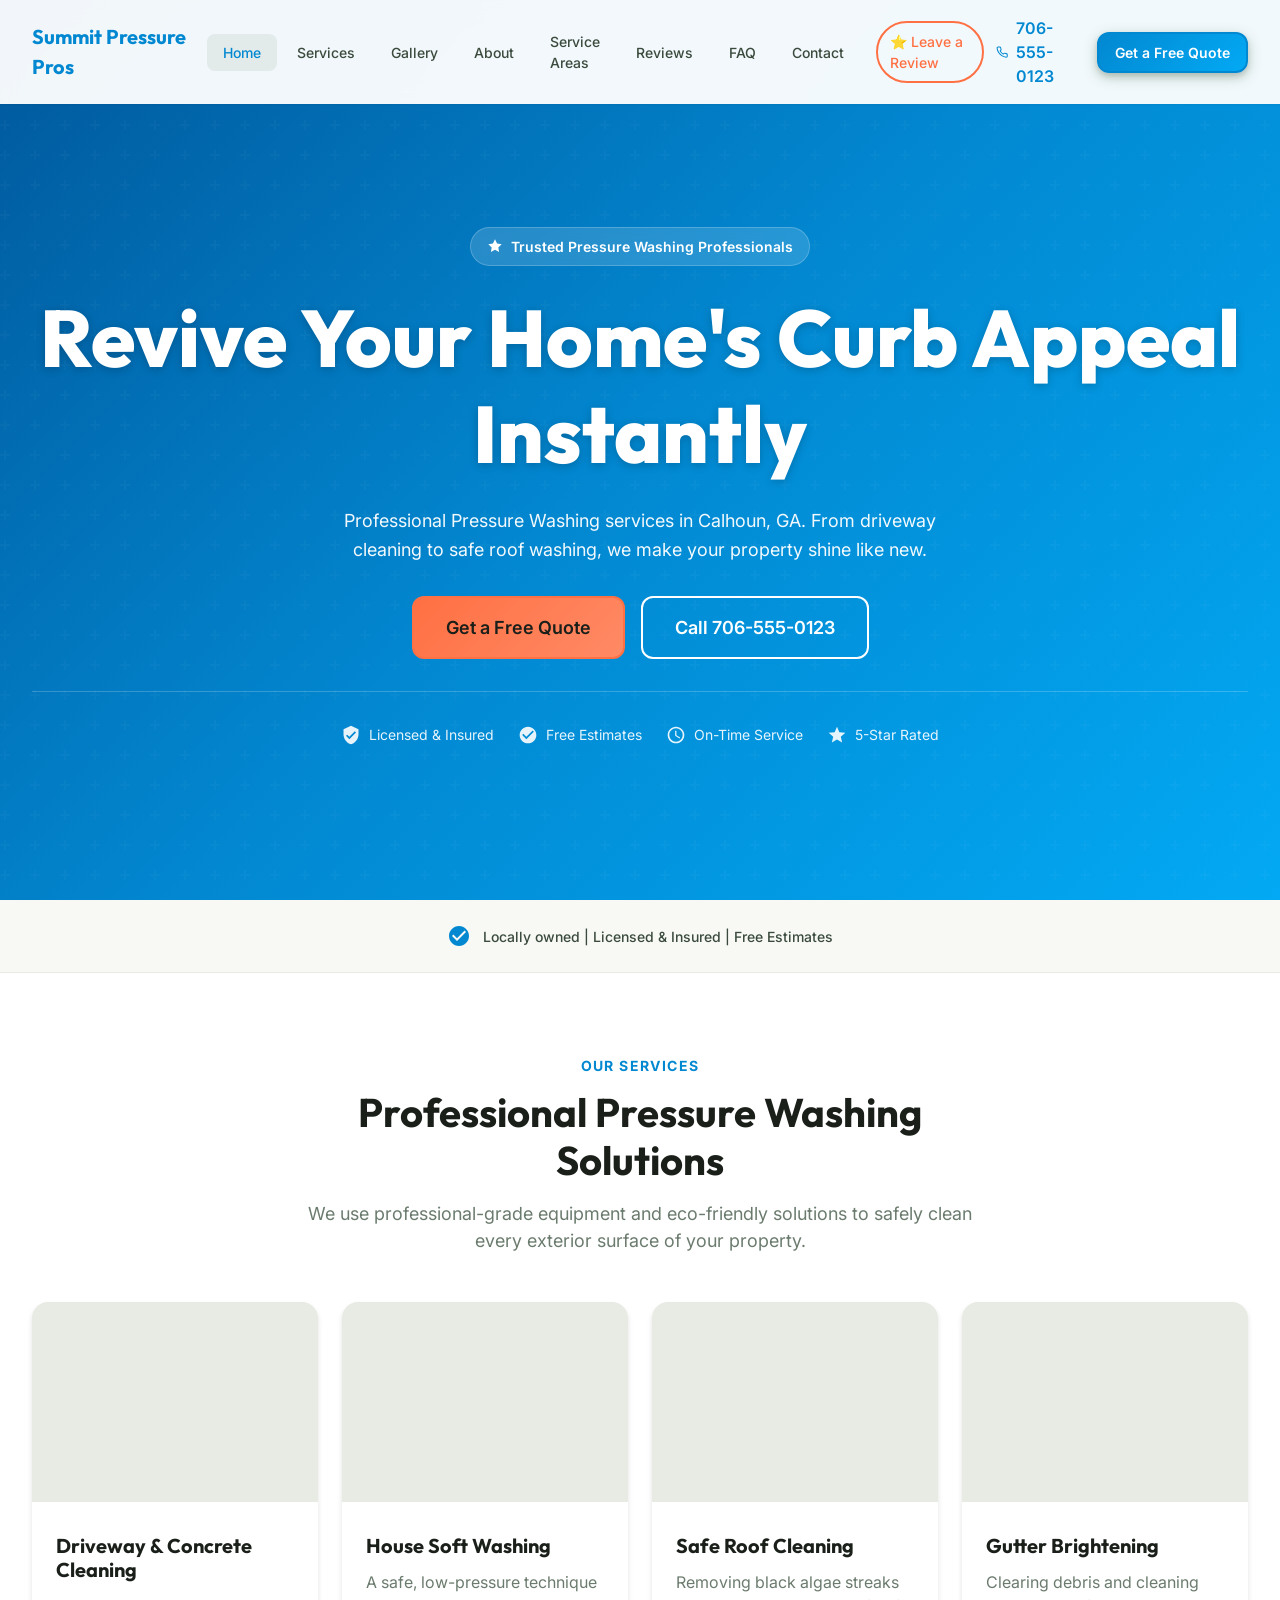
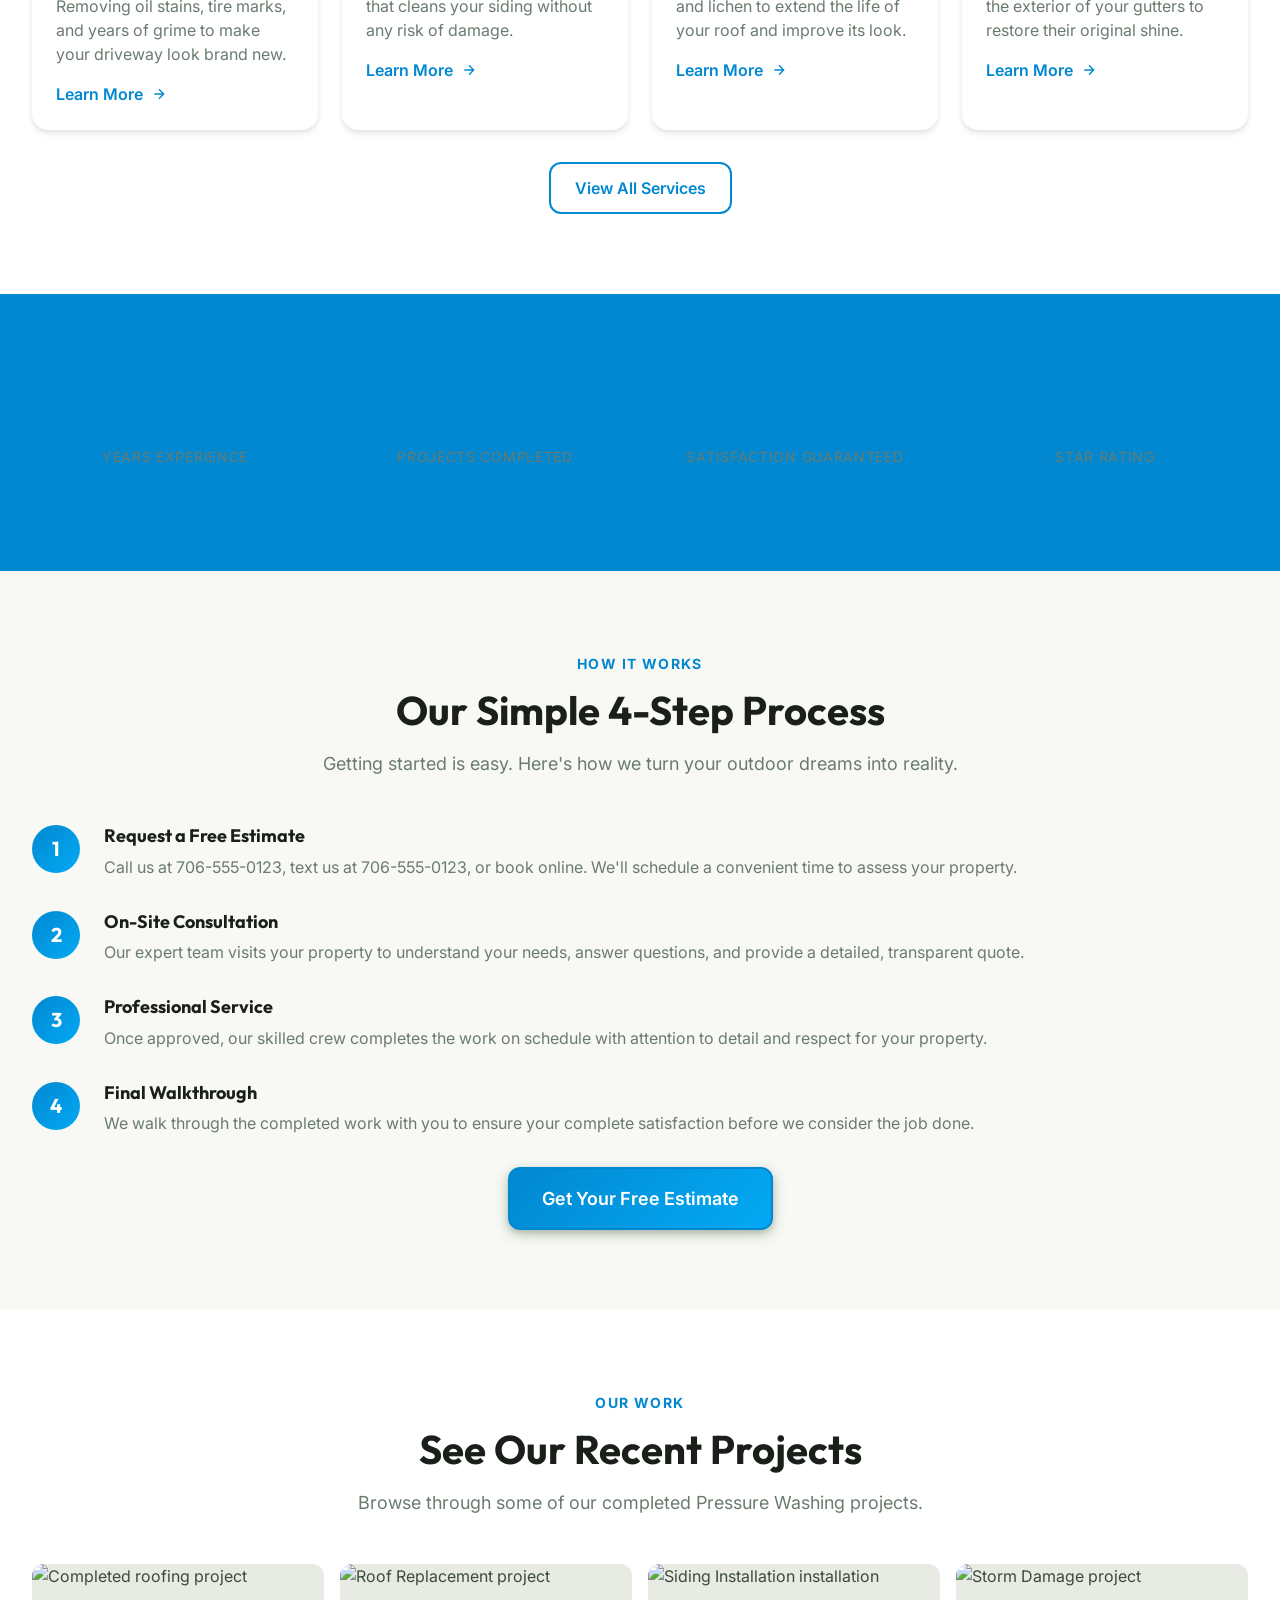
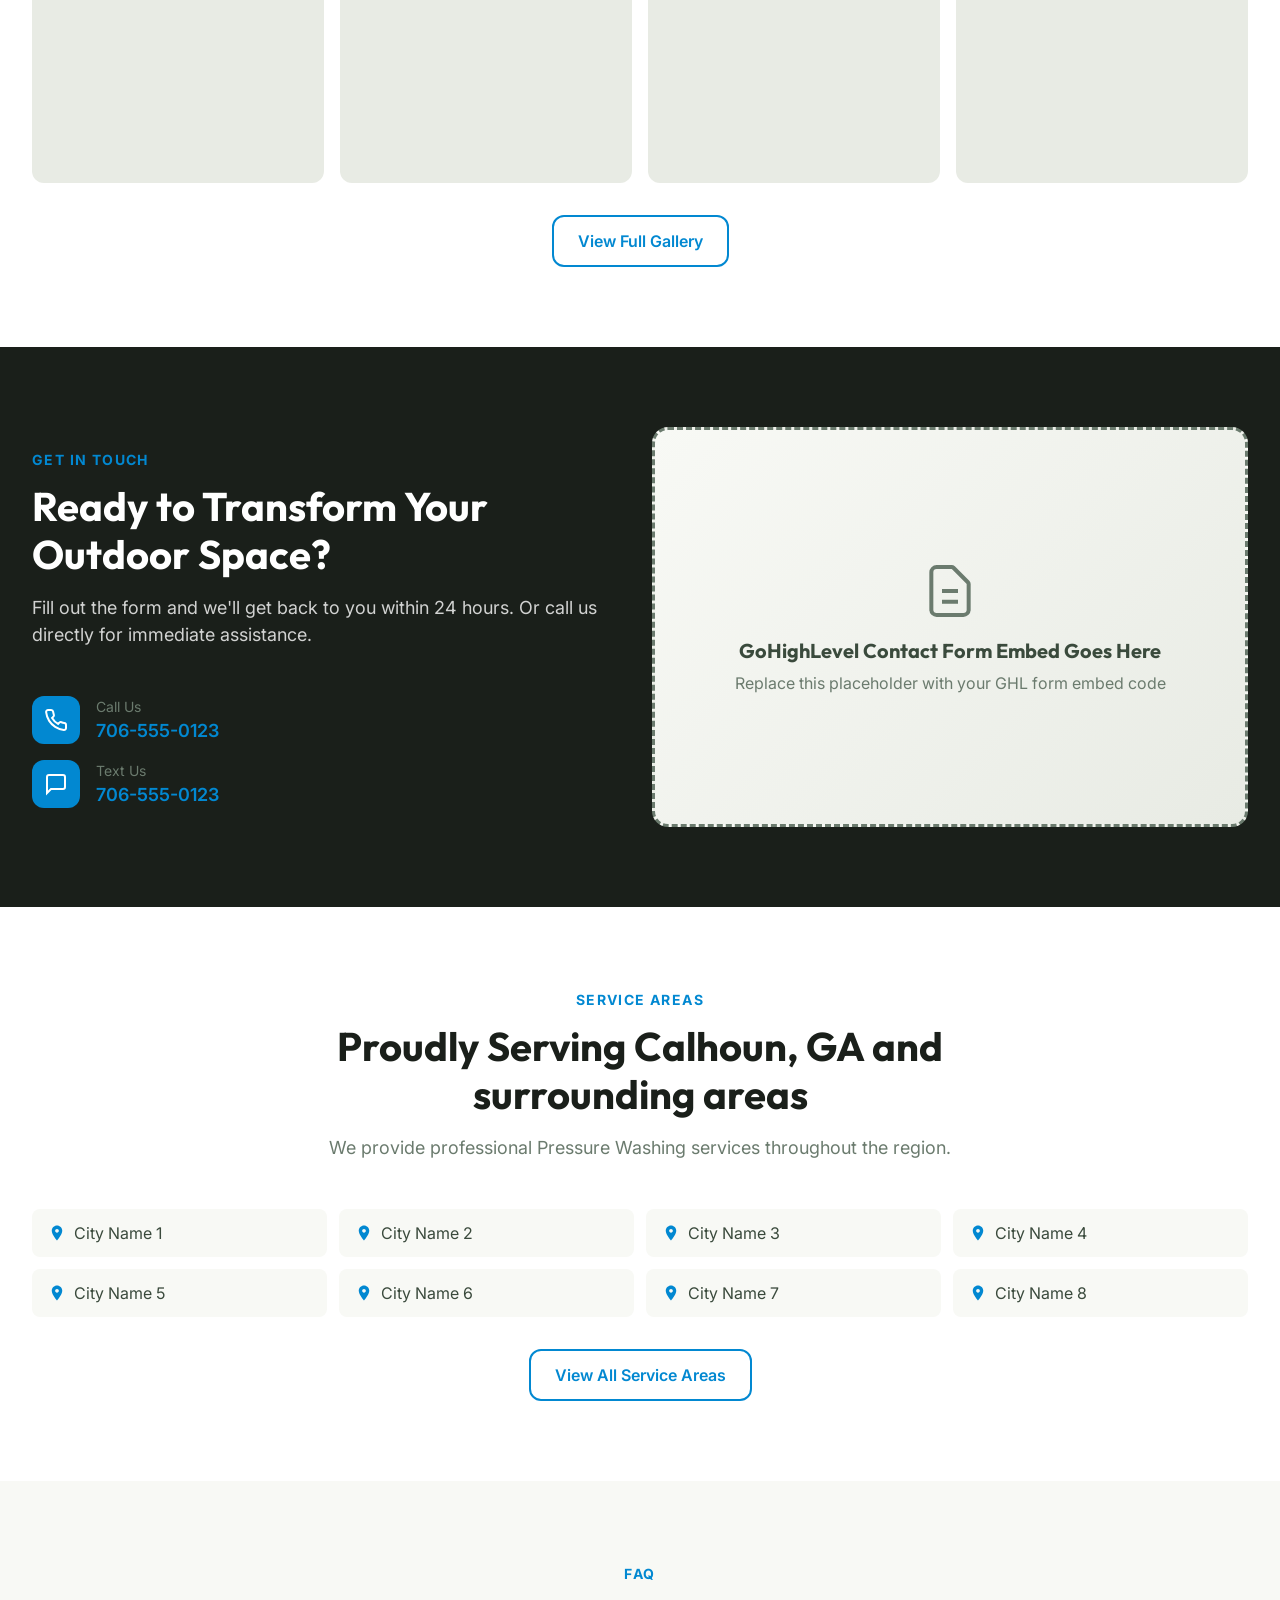
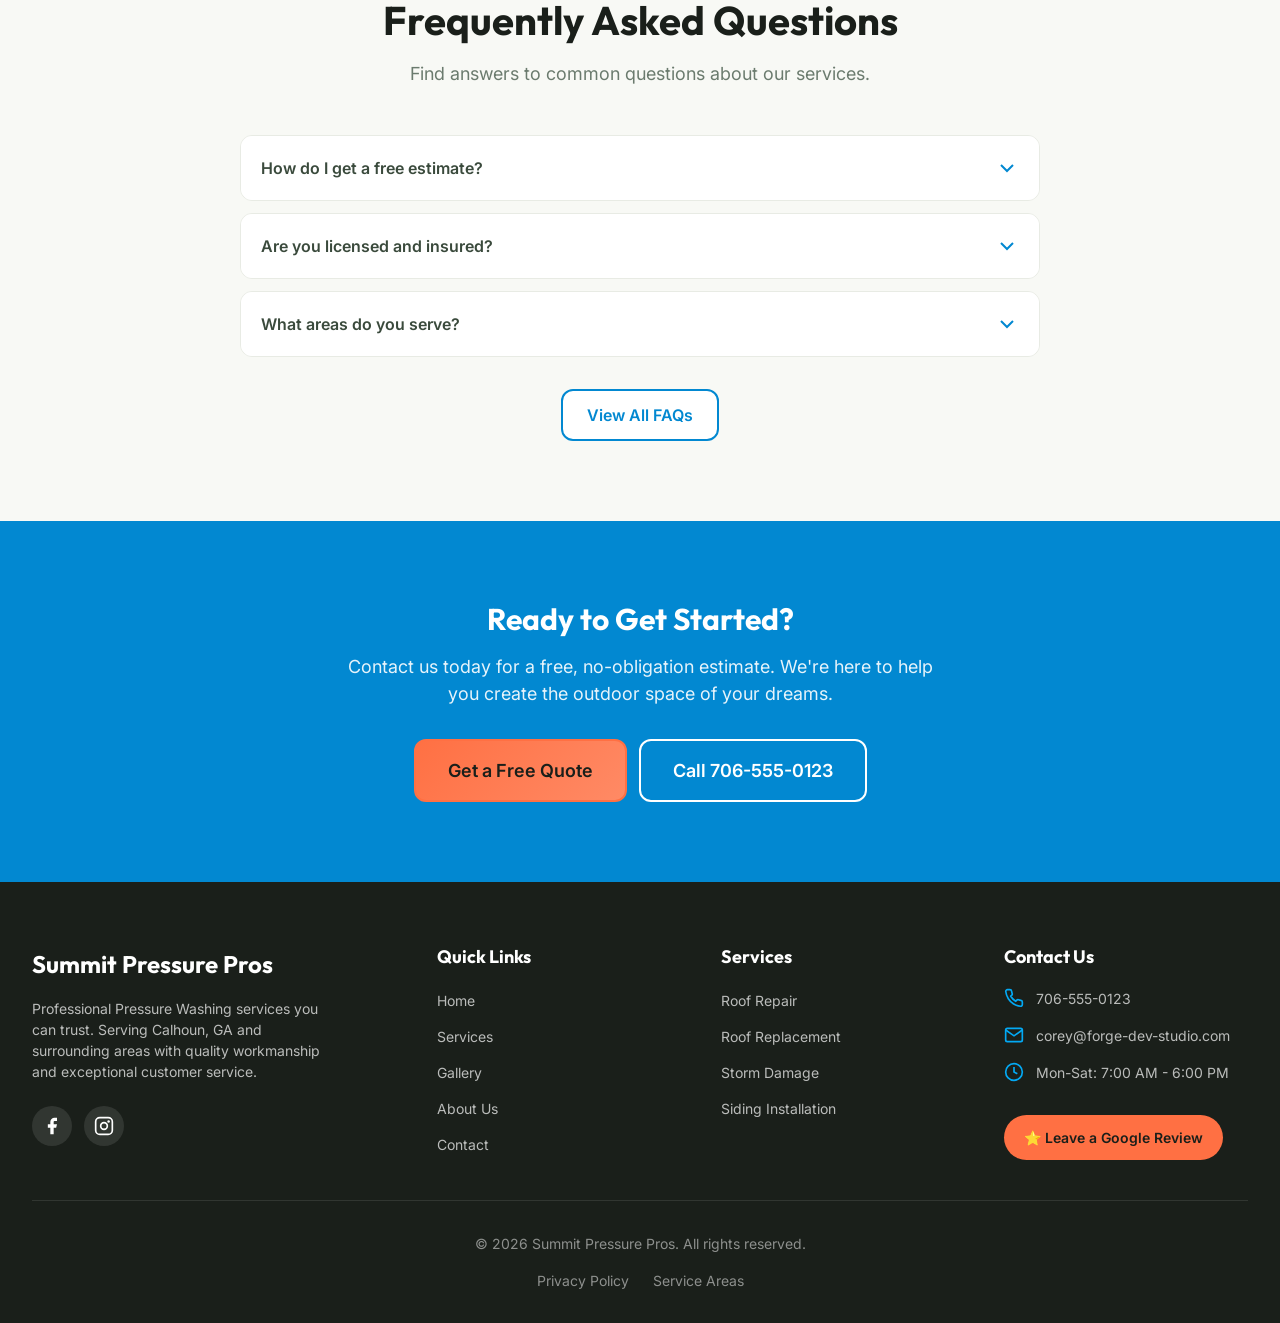
==== commit e2231b9f: "Update index.html" ====
--- a/index.html
+++ b/index.html
@@ -3,13 +3,13 @@
 <head>
   <meta charset="UTF-8">
   <meta name="viewport" content="width=device-width, initial-scale=1.0">
-  <meta name="description" content="Summit Pressure Pros - Professional roofing & constructions in Calhoun, GA and surrounding areas. Professional Pressure Washing services in Calhoun, GA. Call 706-555-0123 for a free estimate.">
+  <meta name="description" content="Summit Pressure Pros - Professional roofing & constructions in Calhoun, GA and surrounding areas. Professional Pressure Washing in Calhoun, GA. Call 706-555-0123 for a free estimate.">
   <meta name="keywords" content="pressure washing Calhoun GA, pressure washing near me, best pressure washing Calhoun">
   <meta name="robots" content="index, follow">
   
   <!-- Open Graph -->
-  <meta property="og:title" content="Summit Pressure Pros | Professional Roofing & Constructions">
-  <meta property="og:description" content="Professional Pressure Washing services in Calhoun, GA. Trusted roofing and tree care experts serving Calhoun, GA and surrounding areas.">
+  <meta property="og:title" content="Summit Pressure Pros | Professional Pressure Washing in Calhoun, GA">
+  <meta property="og:description" content="Professional Pressure Washing in Calhoun, GA. Trusted Pressure Washing experts serving Calhoun, GA and surrounding areas.">
   <meta property="og:type" content="website">
   <meta property="og:url" content="https://forge-dev-studio.github.io/demo-summit-pressure-pros">
   <meta property="og:image" content="https://forge-dev-studio.github.io/demo-summit-pressure-pros/assets/images/og-image.jpg">
@@ -25,7 +25,7 @@
   <!-- Styles -->
   <link rel="stylesheet" href="assets/css/styles.css">
   
-  <title>Summit Pressure Pros | Professional Roofing & Constructions in Calhoun, GA and surrounding areas</title>
+  <title>Summit Pressure Pros | Professional Pressure Washing in Calhoun, GA</title>
   
   <!-- JSON-LD Schema -->
   <script type="application/ld+json">
@@ -34,7 +34,7 @@
     "@type": "LocalBusiness",
     "name": "Summit Pressure Pros",
     "image": "https://forge-dev-studio.github.io/demo-summit-pressure-pros/assets/images/logo.png",
-    "description": "Professional Pressure Washing services in Calhoun, GA",
+    "description": "Professional Pressure Washing in Calhoun, GA",
     "address": {
       "@type": "PostalAddress",
       "streetAddress": "Downtown Calhoun, GA",
@@ -141,10 +141,10 @@
             <svg width="16" height="16" viewBox="0 0 24 24" fill="currentColor">
               <path d="M12 2L15.09 8.26L22 9.27L17 14.14L18.18 21.02L12 17.77L5.82 21.02L7 14.14L2 9.27L8.91 8.26L12 2Z"/>
             </svg>
-            Trusted roofing Professionals
-          </div>
-          <h1 class="hero__title">Transform Your Outdoor Space Into a Beautiful Oasis</h1>
-          <p class="hero__subtitle">Professional Pressure Washing services in Calhoun, GA. From stunning Siding Installations to expert tree care, we bring your vision to life with quality craftsmanship and dedicated service.</p>
+            Trusted Pressure Washing Professionals
+          </div>
+          <h1 class="hero__title">Revive Your Home's Curb Appeal Instantly</h1>
+          <p class="hero__subtitle">Professional Pressure Washing services in Calhoun, GA. From driveway cleaning to safe roof washing, we make your property shine like new.</p>
           
           <div class="hero__cta">
             <a href="booking.html" class="btn btn--accent btn--lg">Get a Free Quote</a>
@@ -200,17 +200,17 @@
       <div class="container">
         <div class="section-header">
           <span class="section-header__label">Our Services</span>
-          <h2 class="section-header__title">Professional roofing & Tree Care Solutions</h2>
-          <p class="section-header__text">From routine lawn maintenance to complex Storm Damage, we offer comprehensive outdoor services to keep your property looking its best.</p>
+          <h2 class="section-header__title">Professional Pressure Washing Solutions</h2>
+          <p class="section-header__text">We use professional-grade equipment and eco-friendly solutions to safely clean every exterior surface of your property.</p>
         </div>
         
         <div class="grid grid--4">
           <!-- Service 1: Roof Repair -->
           <article class="card service-card">
-            <div class="service-card__image" style="background-image: url('assets/images/placeholder-roof-repair.jpg');" role="img" aria-label="Professional Roof Repair service"></div>
+            <div class="service-card__image" style="background-image: url('assets/images/gallery-1.jpg');" role="img" aria-label="Driveway & Concrete Cleaning"></div>
             <div class="service-card__content">
-              <h3 class="card__title">Roof Repair & Maintenance</h3>
-              <p class="card__text">Regular mowing, edging, fertilization, and weed control to keep your lawn lush and healthy year-round.</p>
+              <h3 class="card__title">Driveway & Concrete Cleaning</h3>
+              <p class="card__text">Removing oil stains, tire marks, and years of grime to make your driveway look brand new.</p>
               <a href="services/roof-repair.html" class="card__link">
                 Learn More
                 <svg width="16" height="16" viewBox="0 0 24 24" fill="none" stroke="currentColor" stroke-width="2">
@@ -222,10 +222,10 @@
           
           <!-- Service 2: Roof Replacement -->
           <article class="card service-card">
-            <div class="service-card__image" style="background-image: url('assets/images/placeholder-roof-replacement.jpg');" role="img" aria-label="Expert Roof Replacement service"></div>
+            <div class="service-card__image" style="background-image: url('assets/images/gallery-2.jpg');" role="img" aria-label="House Soft Washing"></div>
             <div class="service-card__content">
-              <h3 class="card__title">Roof Replacement & Pruning</h3>
-              <p class="card__text">Expert trimming to improve tree health, shape, and safety while enhancing your property's appearance.</p>
+              <h3 class="card__title">House Soft Washing</h3>
+              <p class="card__text">A safe, low-pressure technique that cleans your siding without any risk of damage.</p>
               <a href="services/roof-replacement.html" class="card__link">
                 Learn More
                 <svg width="16" height="16" viewBox="0 0 24 24" fill="none" stroke="currentColor" stroke-width="2">
@@ -237,10 +237,10 @@
           
           <!-- Service 3: Storm Damage -->
           <article class="card service-card">
-            <div class="service-card__image" style="background-image: url('assets/images/placeholder-storm-damage.jpg');" role="img" aria-label="Safe Storm Damage service"></div>
+            <div class="service-card__image" style="background-image: url('assets/images/gallery-3.jpg');" role="img" aria-label="Safe Roof Cleaning"></div>
             <div class="service-card__content">
-              <h3 class="card__title">Storm Damage</h3>
-              <p class="card__text">Safe, efficient removal of dead, damaged, or unwanted trees with complete cleanup and stump grinding.</p>
+              <h3 class="card__title">Safe Roof Cleaning</h3>
+              <p class="card__text">Removing black algae streaks and lichen to extend the life of your roof and improve its look.</p>
               <a href="services/storm-damage.html" class="card__link">
                 Learn More
                 <svg width="16" height="16" viewBox="0 0 24 24" fill="none" stroke="currentColor" stroke-width="2">
@@ -252,10 +252,10 @@
           
           <!-- Service 4: Siding Installation -->
           <article class="card service-card">
-            <div class="service-card__image" style="background-image: url('assets/images/placeholder-siding-installation.jpg');" role="img" aria-label="Custom Siding Installation"></div>
+            <div class="service-card__image" style="background-image: url('assets/images/gallery-4.jpg');" role="img" aria-label="Gutter Brightening"></div>
             <div class="service-card__content">
-              <h3 class="card__title">Siding Installation</h3>
-              <p class="card__text">Custom Siding Installations that transform your outdoor space into a stunning, functional retreat.</p>
+              <h3 class="card__title">Gutter Brightening</h3>
+              <p class="card__text">Clearing debris and cleaning the exterior of your gutters to restore their original shine.</p>
               <a href="services/siding-installation.html" class="card__link">
                 Learn More
                 <svg width="16" height="16" viewBox="0 0 24 24" fill="none" stroke="currentColor" stroke-width="2">
@@ -348,7 +348,7 @@
         <div class="section-header">
           <span class="section-header__label">Our Work</span>
           <h2 class="section-header__title">See Our Recent Projects</h2>
-          <p class="section-header__text">Browse through some of our completed roofing & construction projects.</p>
+          <p class="section-header__text">Browse through some of our completed Pressure Washing projects.</p>
         </div>
         
         <div class="gallery-grid">
@@ -442,7 +442,7 @@
         <div class="section-header">
           <span class="section-header__label">Service Areas</span>
           <h2 class="section-header__title">Proudly Serving Calhoun, GA and surrounding areas</h2>
-          <p class="section-header__text">We provide professional roofing & constructions throughout the region.</p>
+          <p class="section-header__text">We provide professional Pressure Washing services throughout the region.</p>
         </div>
         
         <div class="service-areas-grid">
@@ -580,7 +580,7 @@
       <div class="footer__grid">
         <div class="footer__brand">
           <div class="footer__logo">Summit Pressure Pros</div>
-          <p class="footer__text">Professional roofing & constructions you can trust. Serving Calhoun, GA and surrounding areas with quality workmanship and exceptional customer service.</p>
+          <p class="footer__text">Professional Pressure Washing services you can trust. Serving Calhoun, GA and surrounding areas with quality workmanship and exceptional customer service.</p>
           <div class="footer__social">
             <a href="#" class="footer__social-link" aria-label="Facebook">
               <svg width="20" height="20" viewBox="0 0 24 24" fill="currentColor">
--- a/assets/css/styles.css
+++ b/assets/css/styles.css
@@ -8,13 +8,13 @@
    ========================================== */
 :root {
   /* Brand Colors - Nature Inspired */
-  --color-primary: #BF360C;
-  --color-primary-dark: #8C2700;
-  --color-primary-light: #E64A19;
+  --color-primary: #0288D1;
+  --color-primary-dark: #01579B;
+  --color-primary-light: #03A9F4;
   --color-secondary: #37474F;
   --color-secondary-light: #546E7A;
-  --color-accent: #F57C00;
-  --color-accent-light: #FB8C00;
+  --color-accent: #FF7043;
+  --color-accent-light: #FF8A65;
   
   /* Neutral Colors */
   --color-white: #FFFFFF;
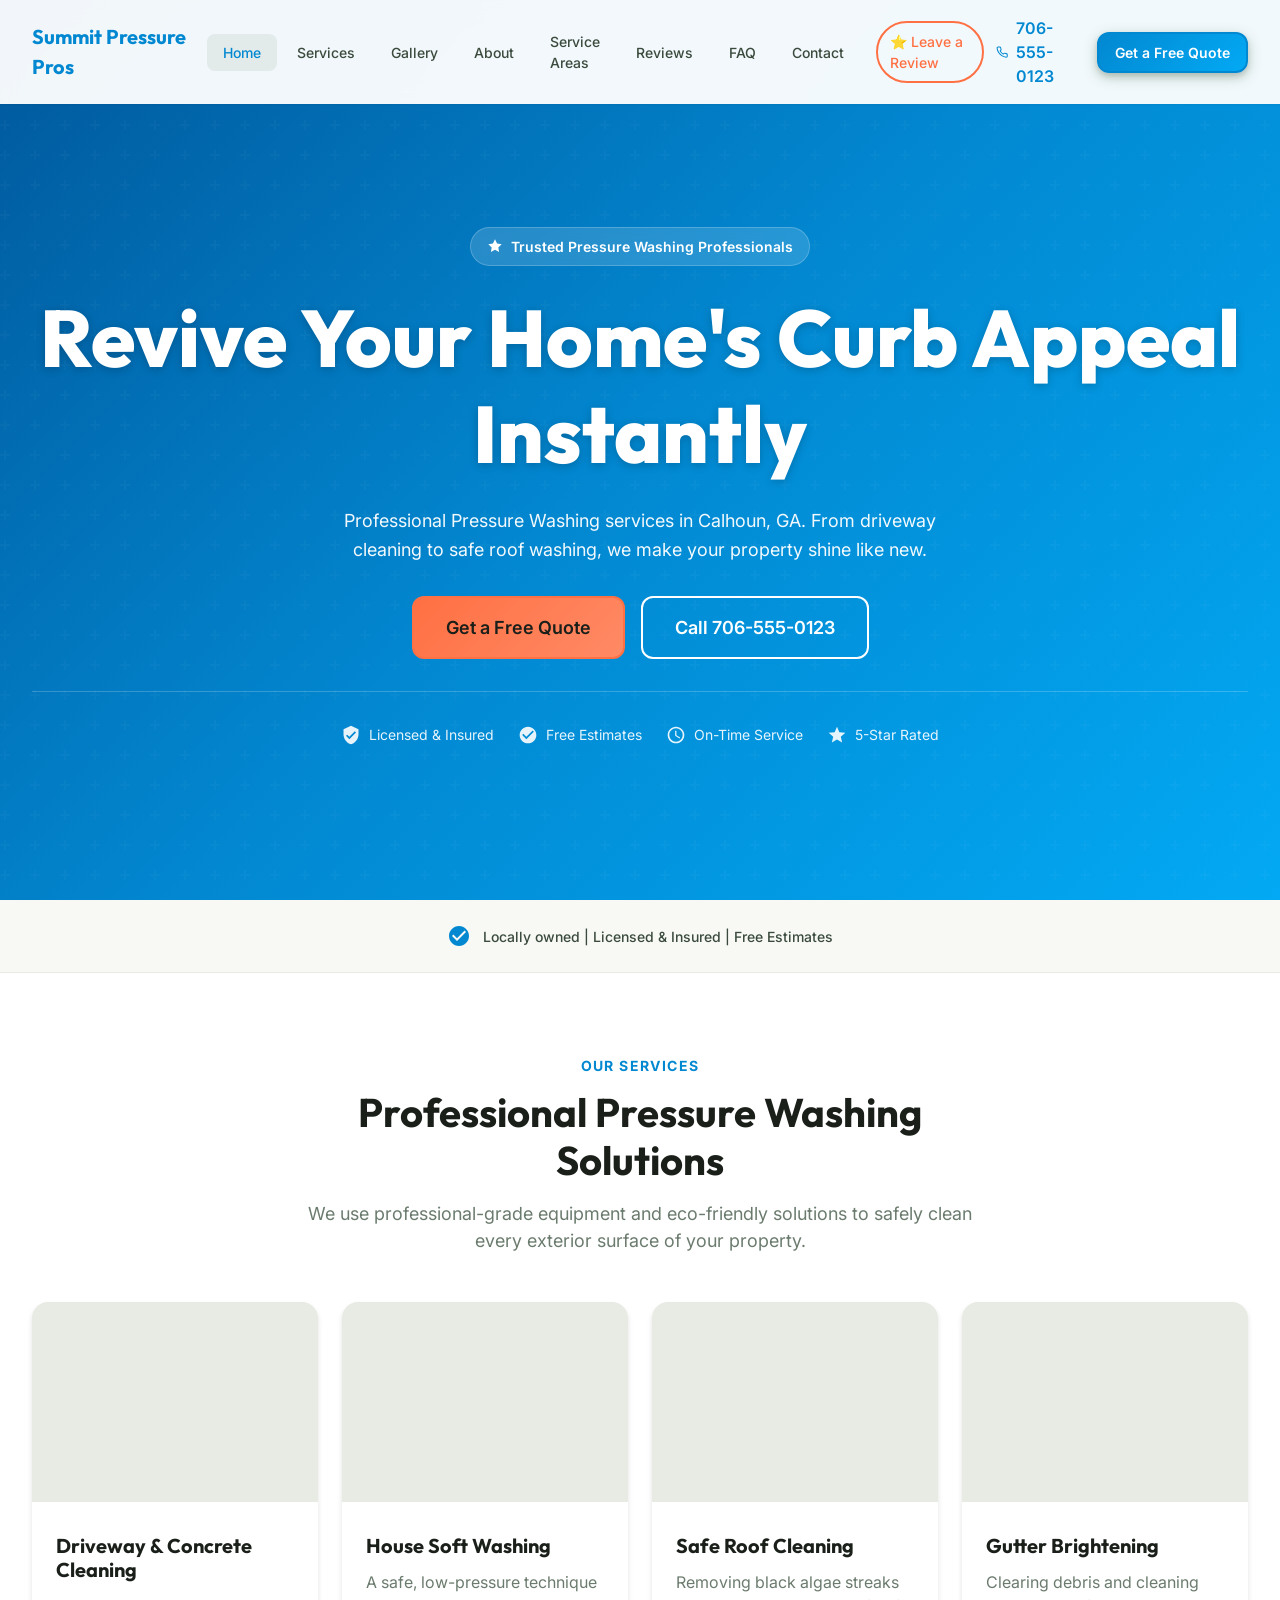
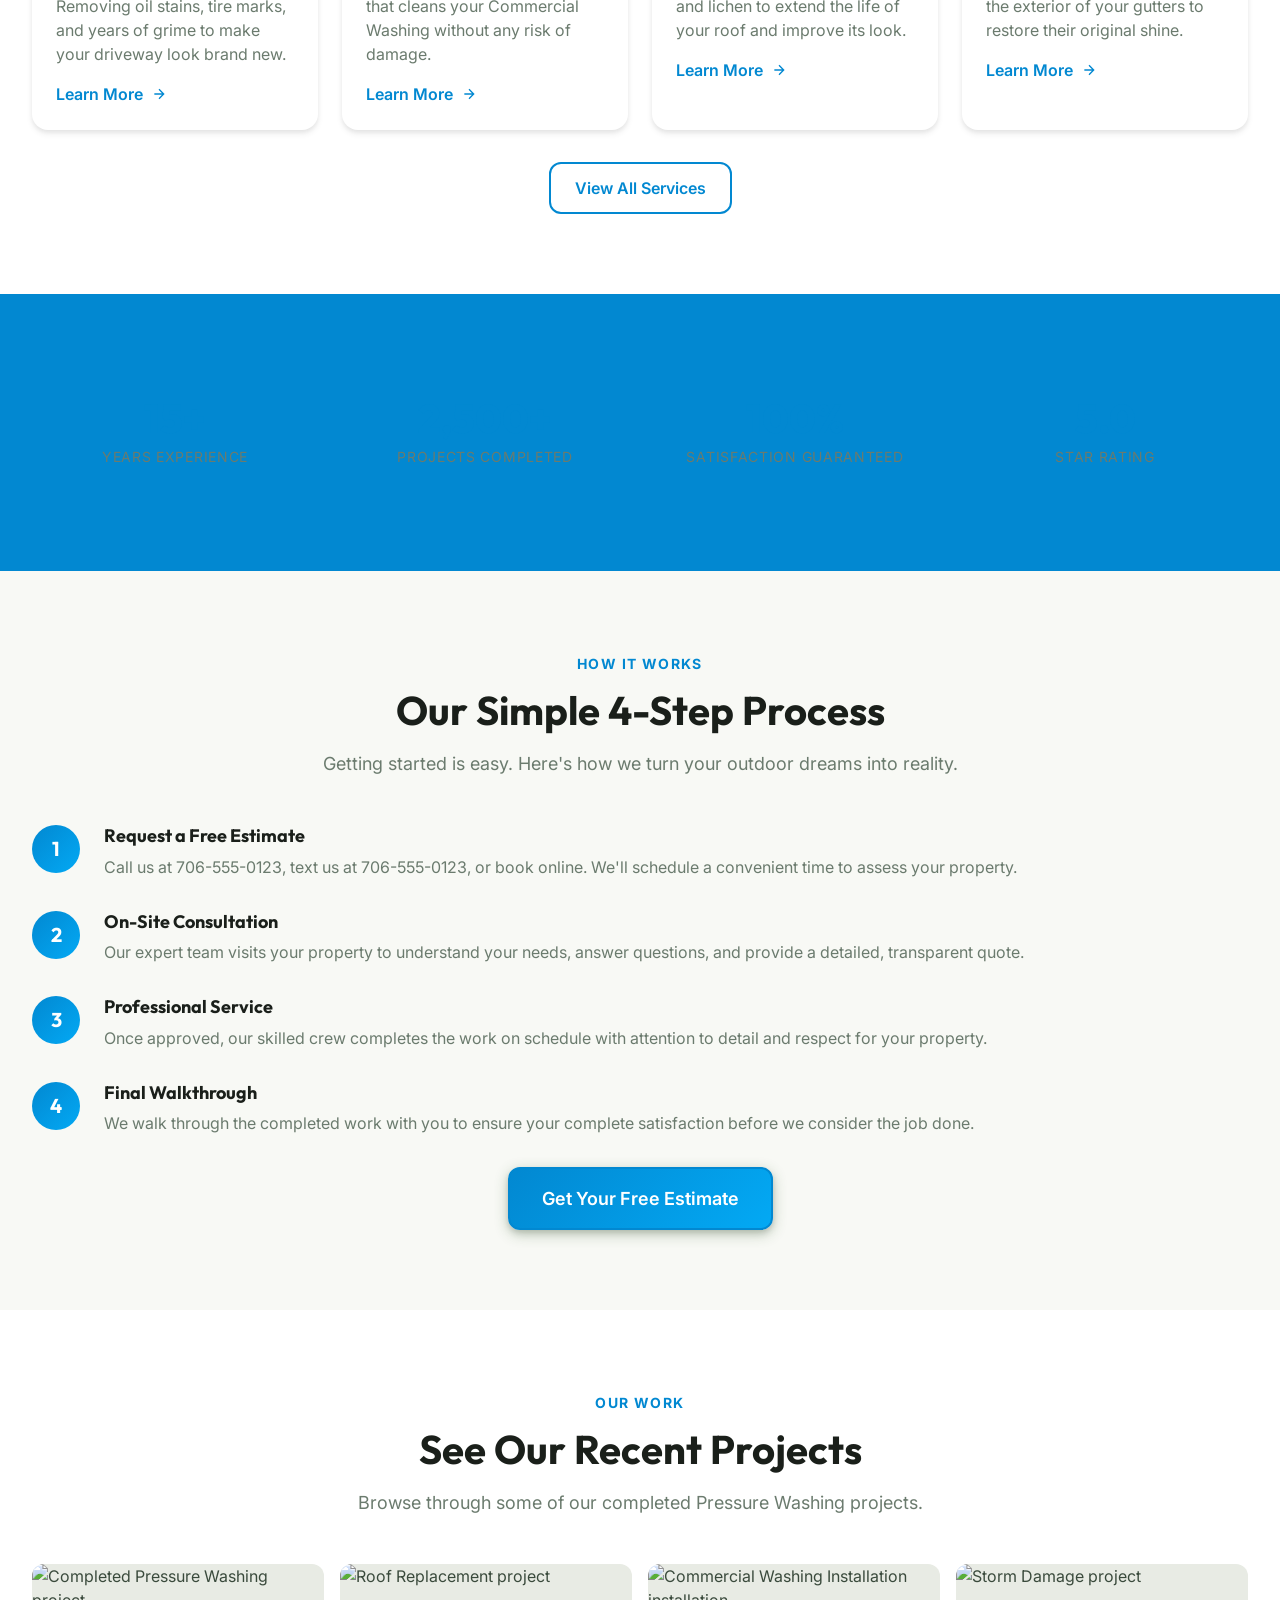
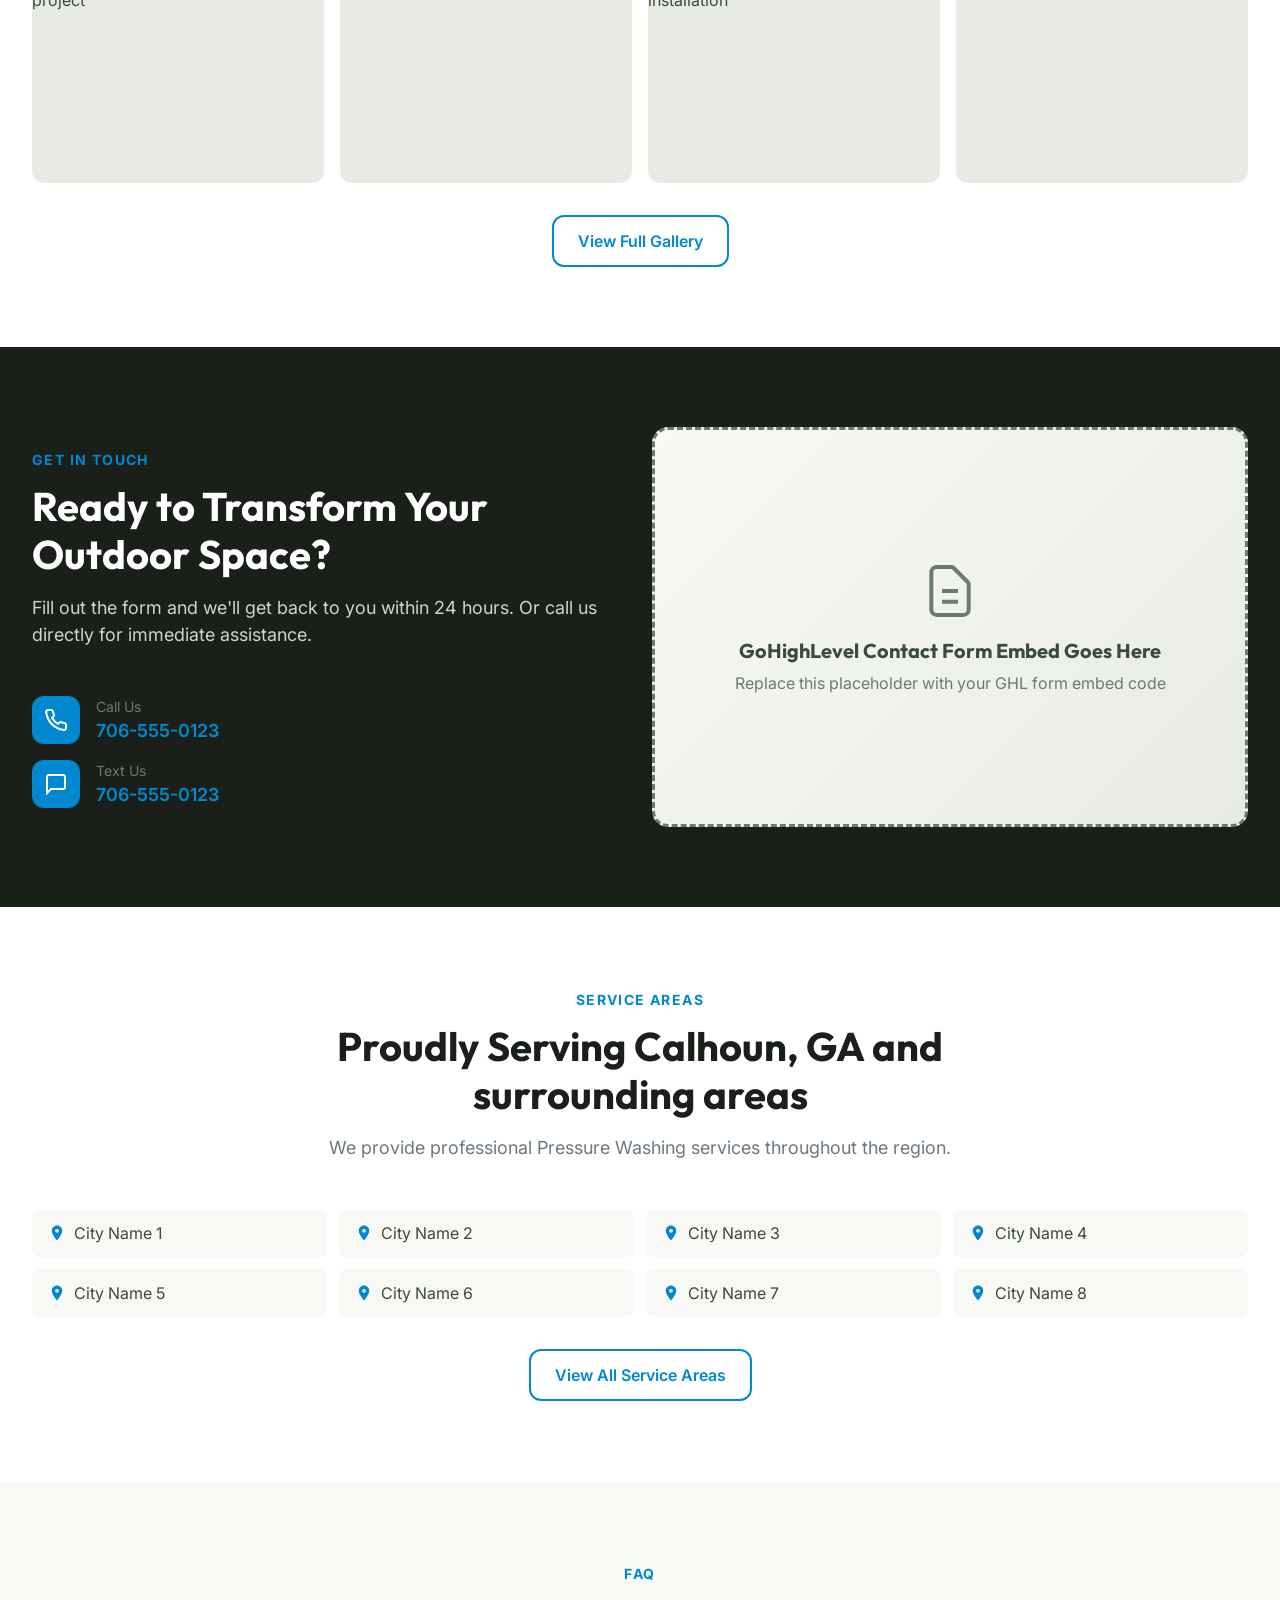
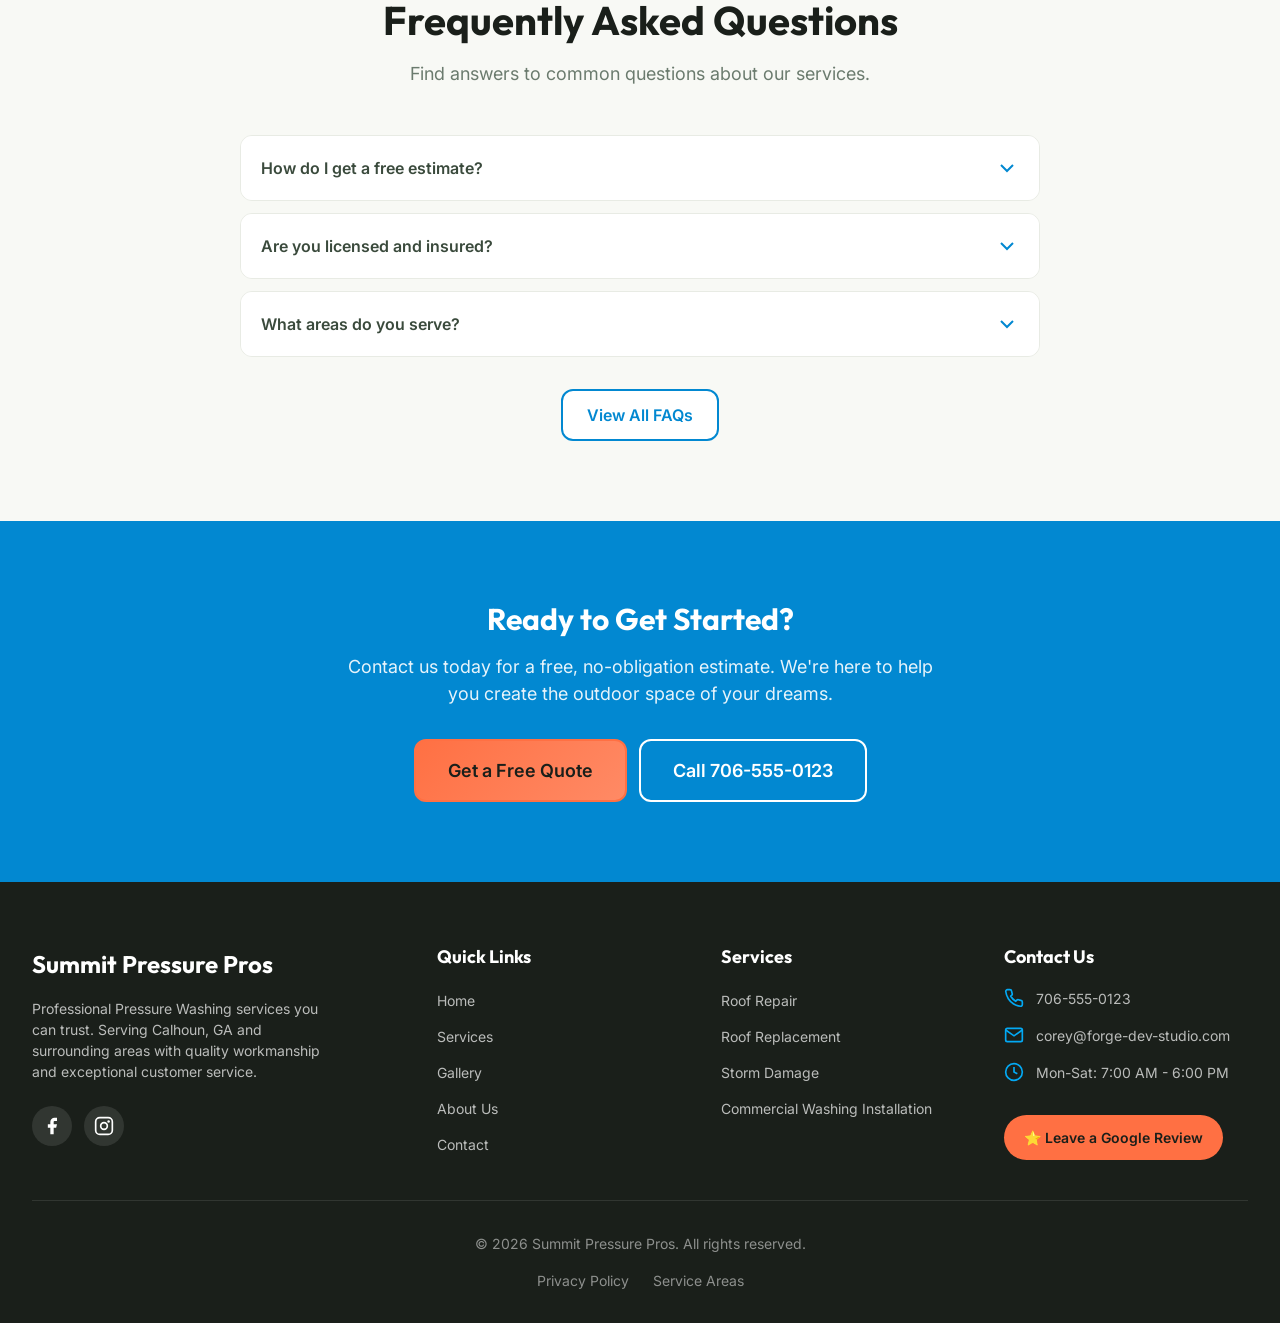
==== commit d74fad4c: "Update index.html" ====
--- a/index.html
+++ b/index.html
@@ -3,7 +3,7 @@
 <head>
   <meta charset="UTF-8">
   <meta name="viewport" content="width=device-width, initial-scale=1.0">
-  <meta name="description" content="Summit Pressure Pros - Professional roofing & constructions in Calhoun, GA and surrounding areas. Professional Pressure Washing in Calhoun, GA. Call 706-555-0123 for a free estimate.">
+  <meta name="description" content="Summit Pressure Pros - Professional Pressure Washings in Calhoun, GA and surrounding areas. Professional Pressure Washing in Calhoun, GA. Call 706-555-0123 for a free estimate.">
   <meta name="keywords" content="pressure washing Calhoun GA, pressure washing near me, best pressure washing Calhoun">
   <meta name="robots" content="index, follow">
   
@@ -225,7 +225,7 @@
             <div class="service-card__image" style="background-image: url('assets/images/gallery-2.jpg');" role="img" aria-label="House Soft Washing"></div>
             <div class="service-card__content">
               <h3 class="card__title">House Soft Washing</h3>
-              <p class="card__text">A safe, low-pressure technique that cleans your siding without any risk of damage.</p>
+              <p class="card__text">A safe, low-pressure technique that cleans your Commercial Washing without any risk of damage.</p>
               <a href="services/roof-replacement.html" class="card__link">
                 Learn More
                 <svg width="16" height="16" viewBox="0 0 24 24" fill="none" stroke="currentColor" stroke-width="2">
@@ -250,13 +250,13 @@
             </div>
           </article>
           
-          <!-- Service 4: Siding Installation -->
+          <!-- Service 4: Commercial Washing Installation -->
           <article class="card service-card">
             <div class="service-card__image" style="background-image: url('assets/images/gallery-4.jpg');" role="img" aria-label="Gutter Brightening"></div>
             <div class="service-card__content">
               <h3 class="card__title">Gutter Brightening</h3>
               <p class="card__text">Clearing debris and cleaning the exterior of your gutters to restore their original shine.</p>
-              <a href="services/siding-installation.html" class="card__link">
+              <a href="services/Commercial Washing-installation.html" class="card__link">
                 Learn More
                 <svg width="16" height="16" viewBox="0 0 24 24" fill="none" stroke="currentColor" stroke-width="2">
                   <path d="M5 12h14M12 5l7 7-7 7"/>
@@ -353,7 +353,7 @@
         
         <div class="gallery-grid">
           <div class="gallery-item">
-            <img src="assets/images/placeholder-gallery-1.jpg" alt="Completed roofing project" class="gallery-item__image" loading="lazy">
+            <img src="assets/images/placeholder-gallery-1.jpg" alt="Completed Pressure Washing project" class="gallery-item__image" loading="lazy">
             <div class="gallery-item__overlay">
               <span class="gallery-item__caption">Full Backyard Renovation</span>
             </div>
@@ -365,7 +365,7 @@
             </div>
           </div>
           <div class="gallery-item">
-            <img src="assets/images/placeholder-gallery-3.jpg" alt="Siding Installation installation" class="gallery-item__image" loading="lazy">
+            <img src="assets/images/placeholder-gallery-3.jpg" alt="Commercial Washing Installation installation" class="gallery-item__image" loading="lazy">
             <div class="gallery-item__overlay">
               <span class="gallery-item__caption">Custom Garden Installation</span>
             </div>
@@ -614,7 +614,7 @@
             <li><a href="services/roof-repair.html" class="footer__link">Roof Repair</a></li>
             <li><a href="services/roof-replacement.html" class="footer__link">Roof Replacement</a></li>
             <li><a href="services/storm-damage.html" class="footer__link">Storm Damage</a></li>
-            <li><a href="services/siding-installation.html" class="footer__link">Siding Installation</a></li>
+            <li><a href="services/Commercial Washing-installation.html" class="footer__link">Commercial Washing Installation</a></li>
           </ul>
         </div>
         
